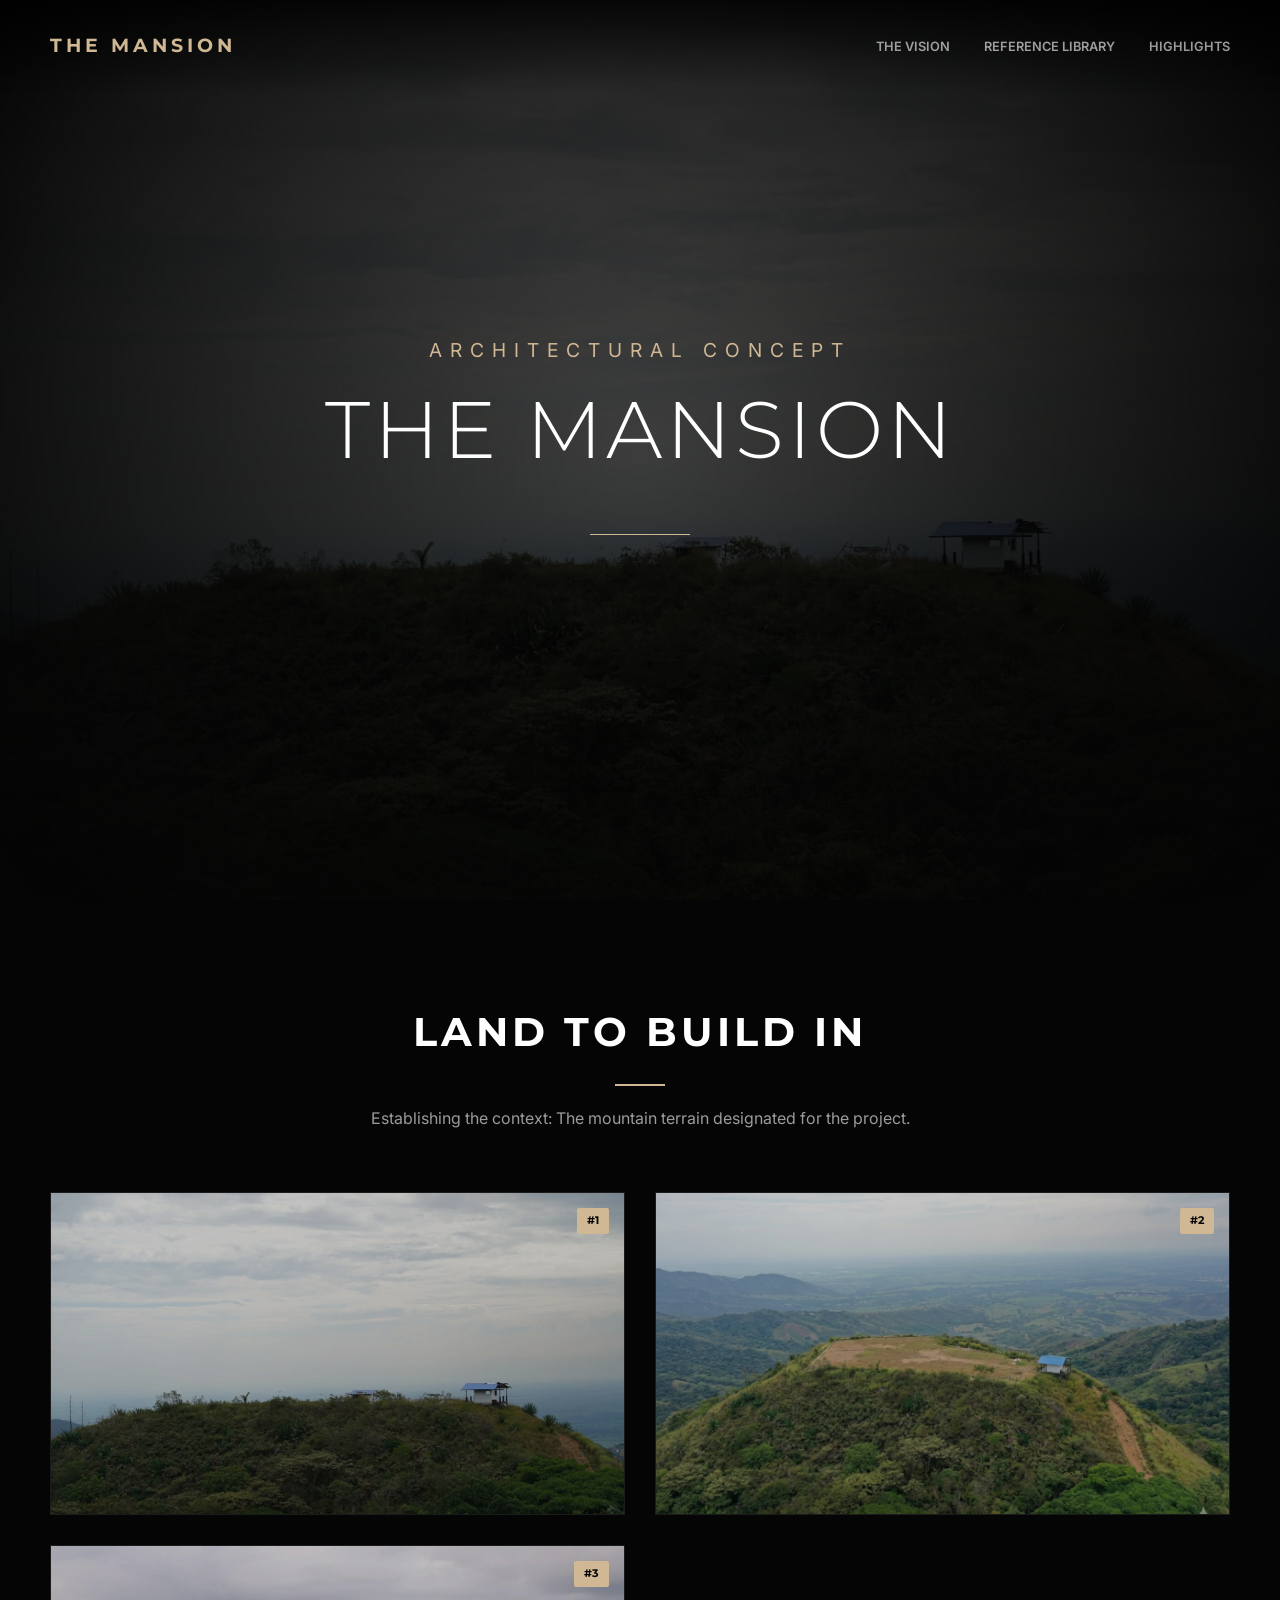
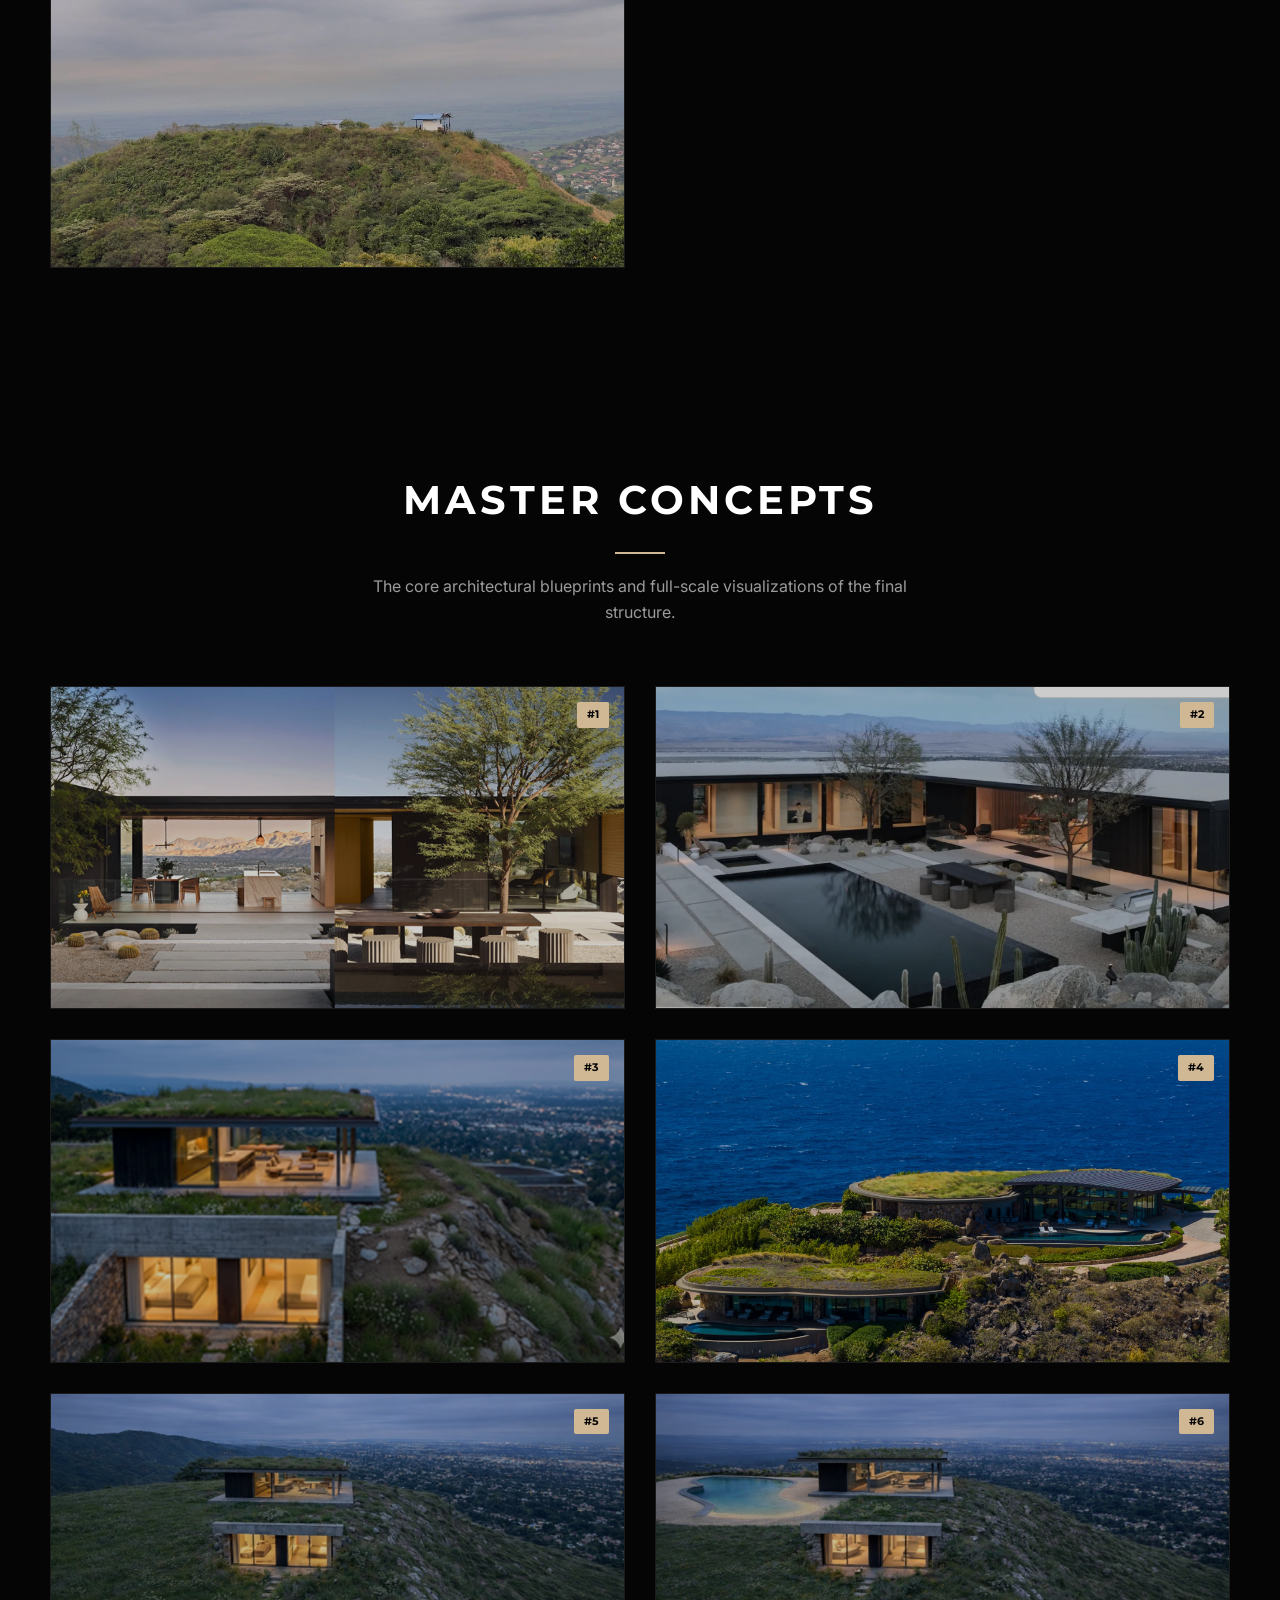
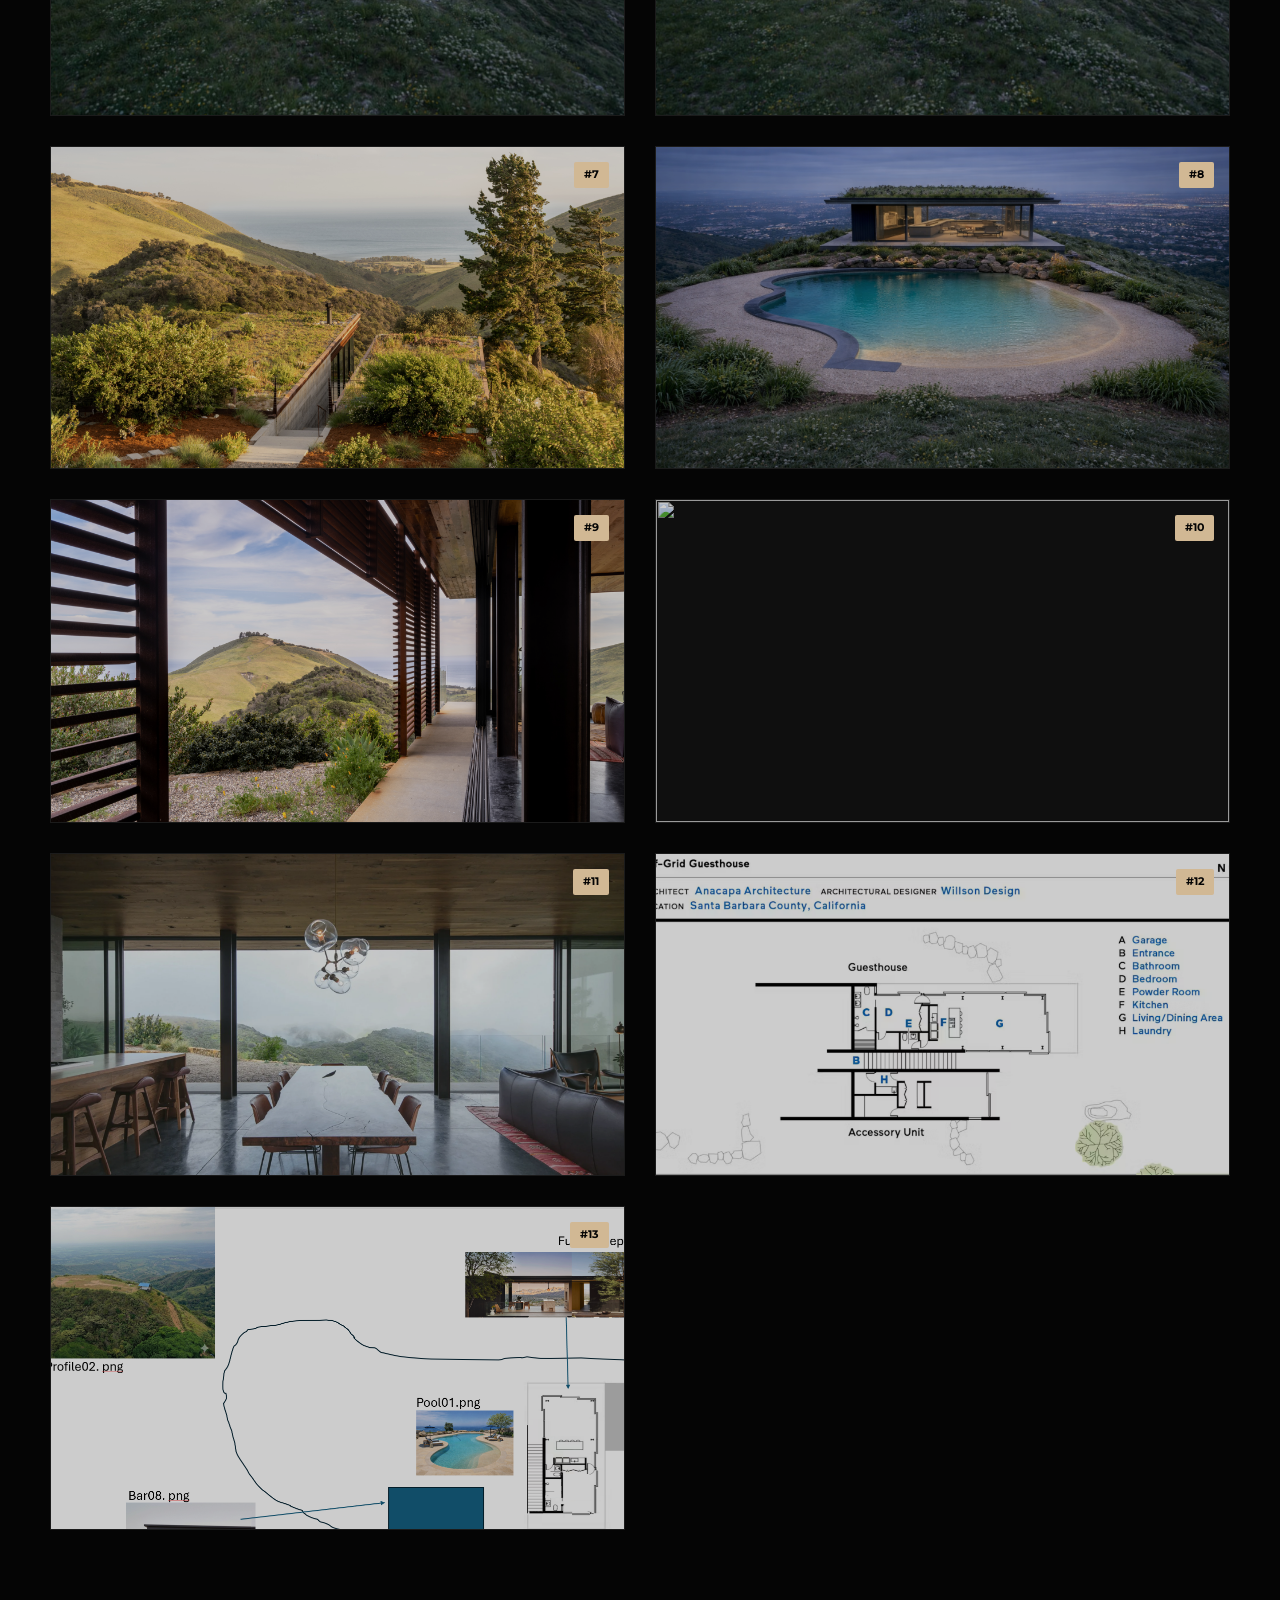
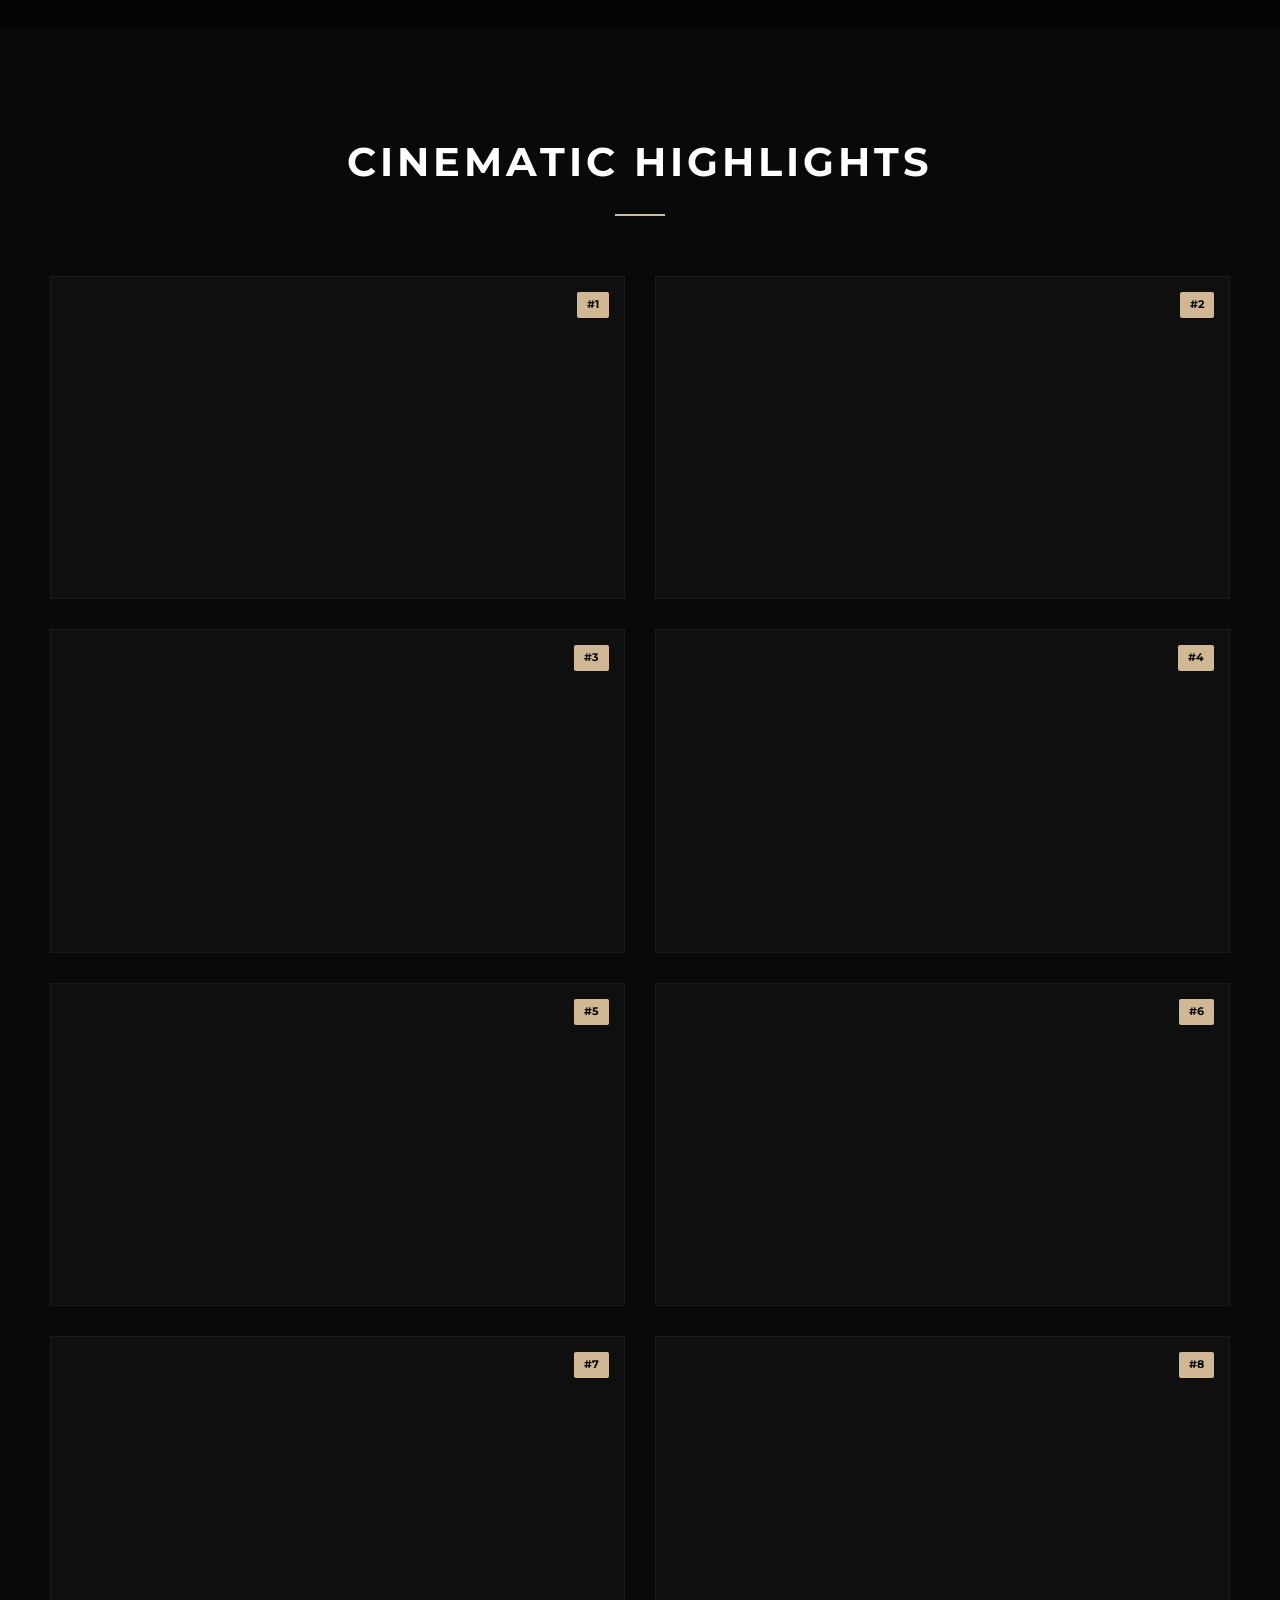
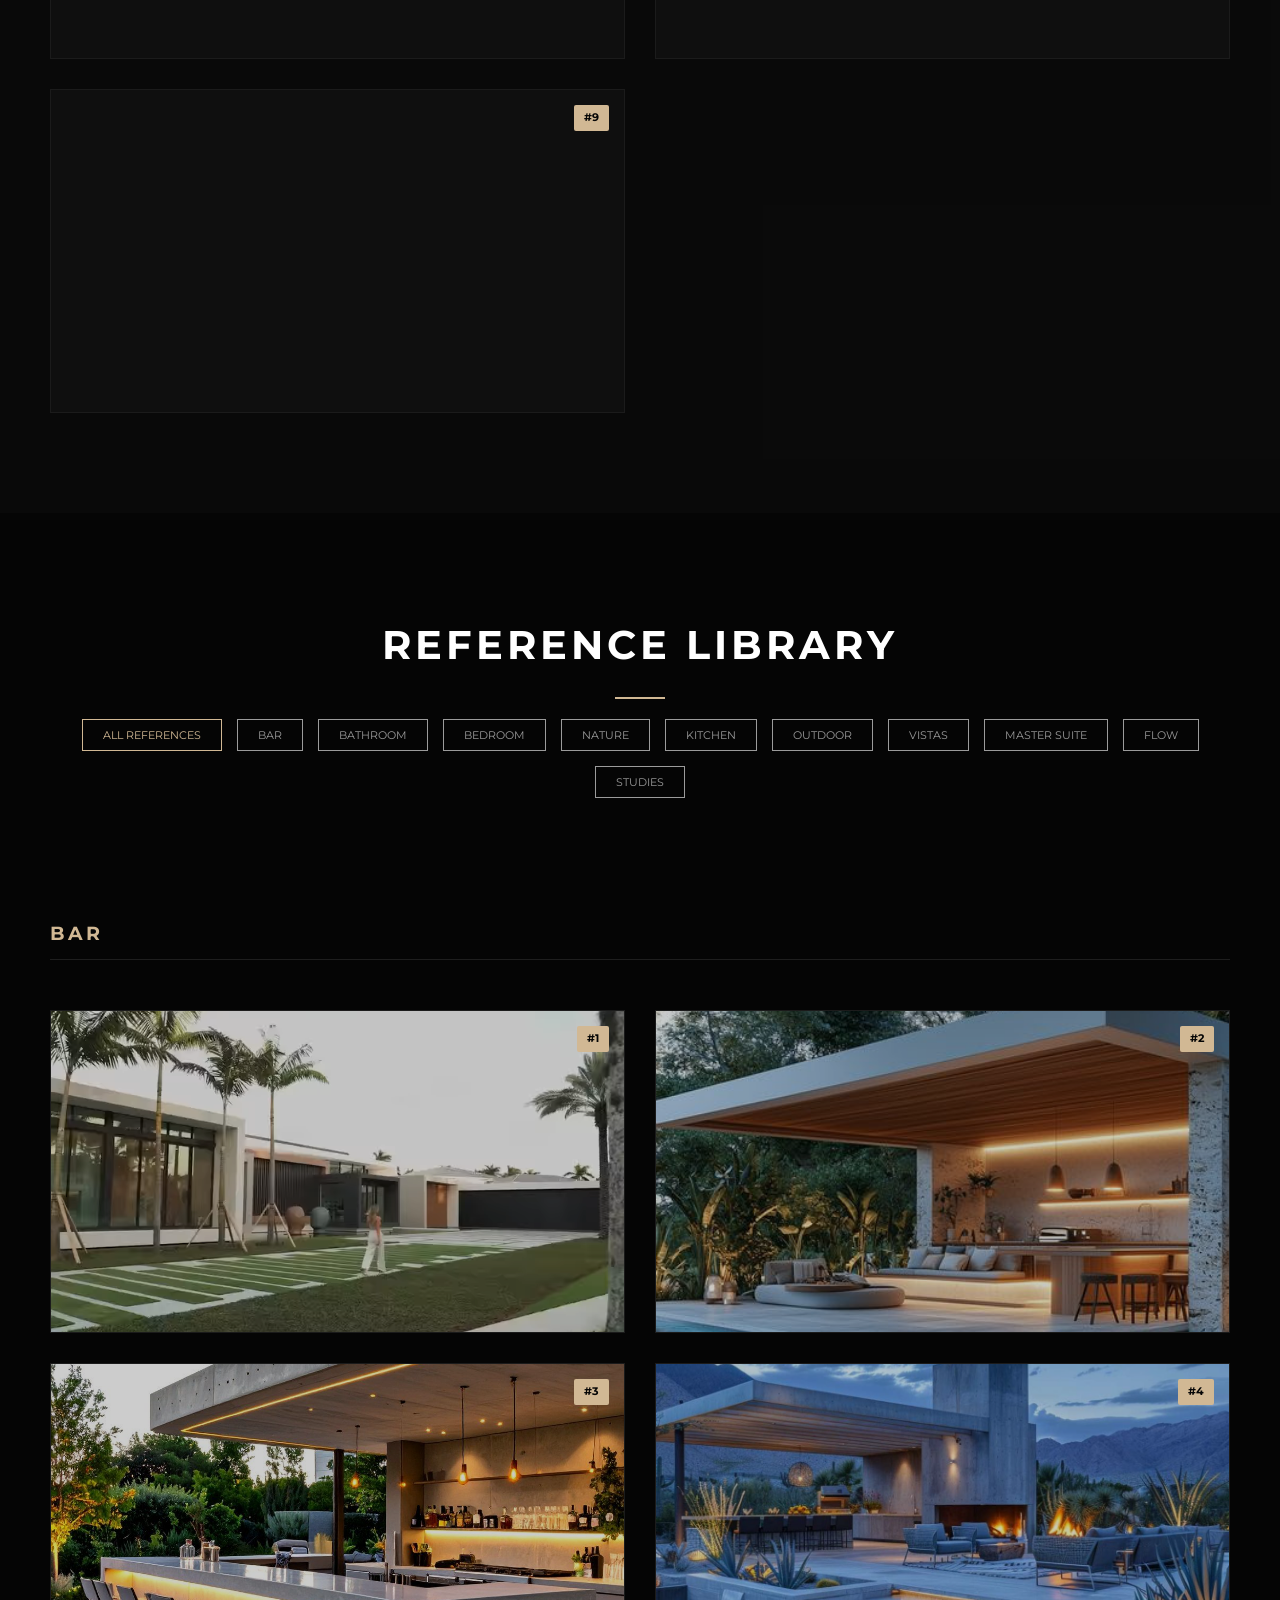
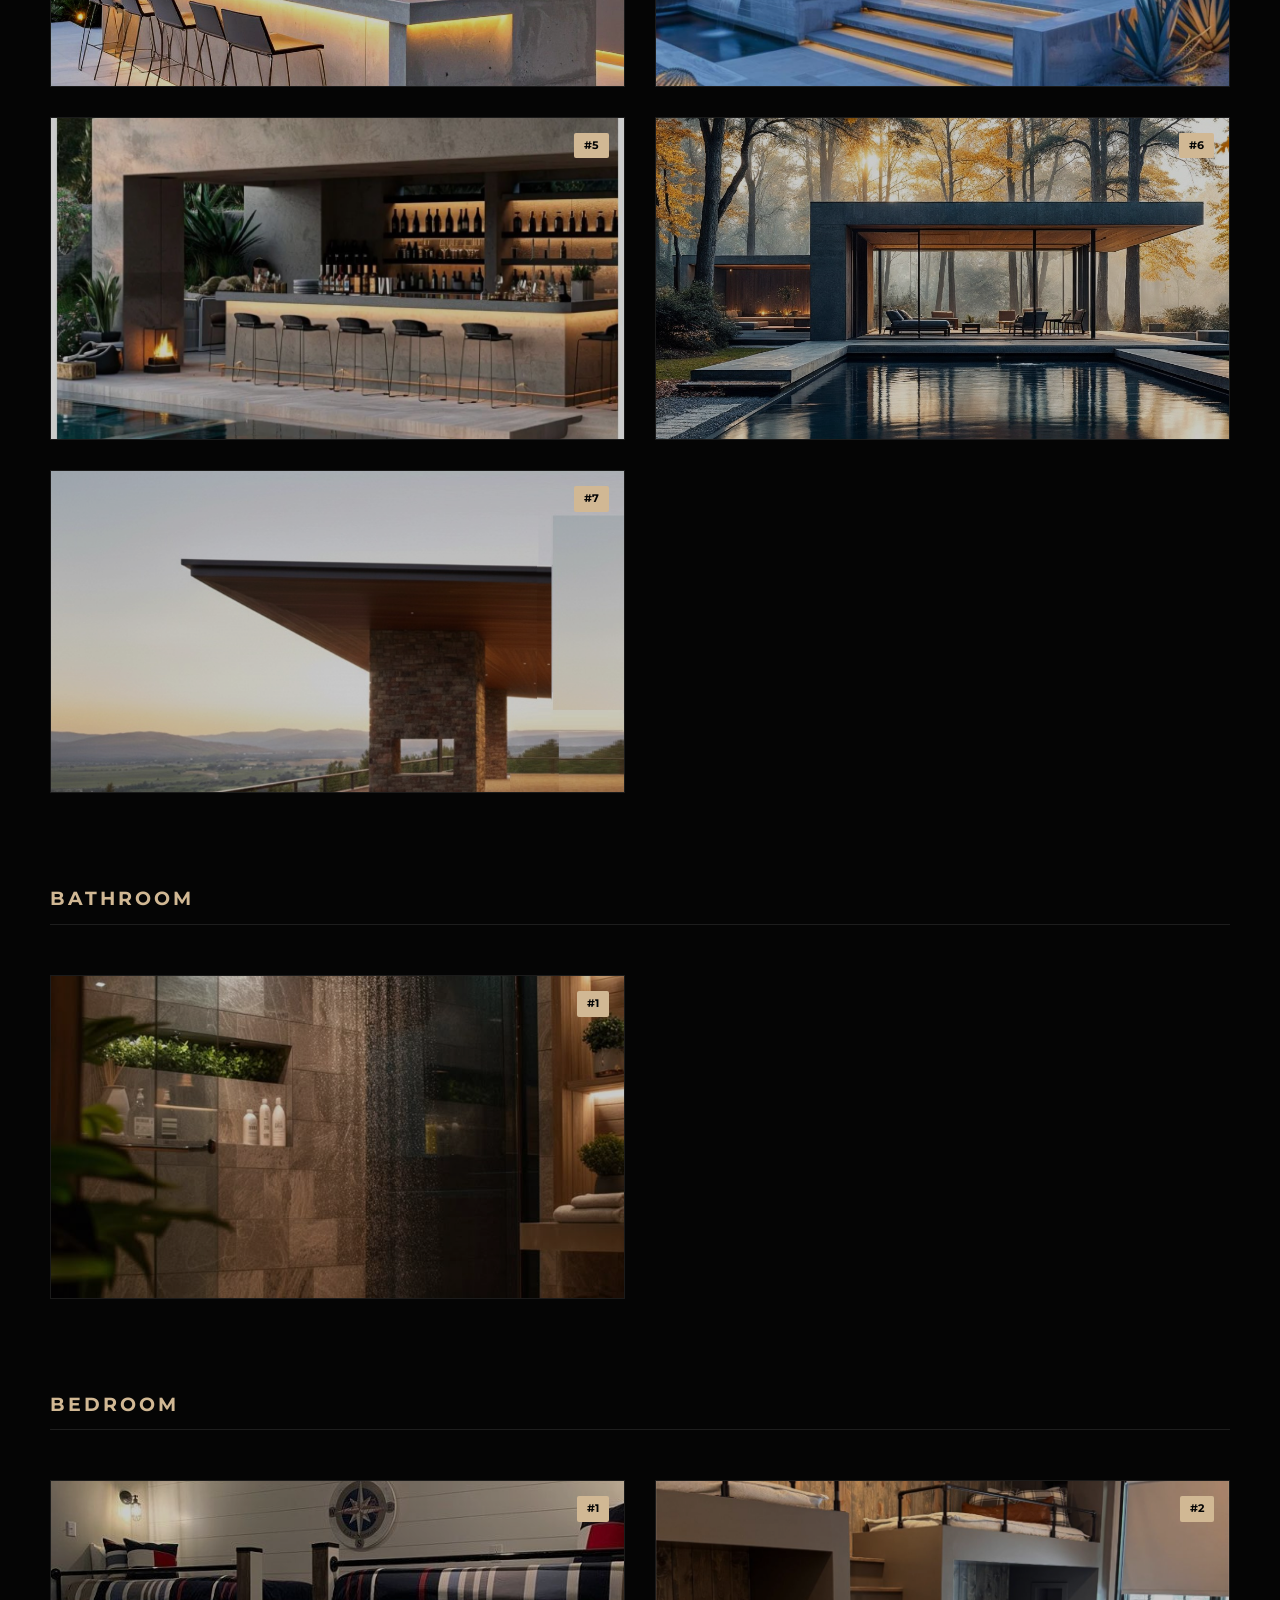
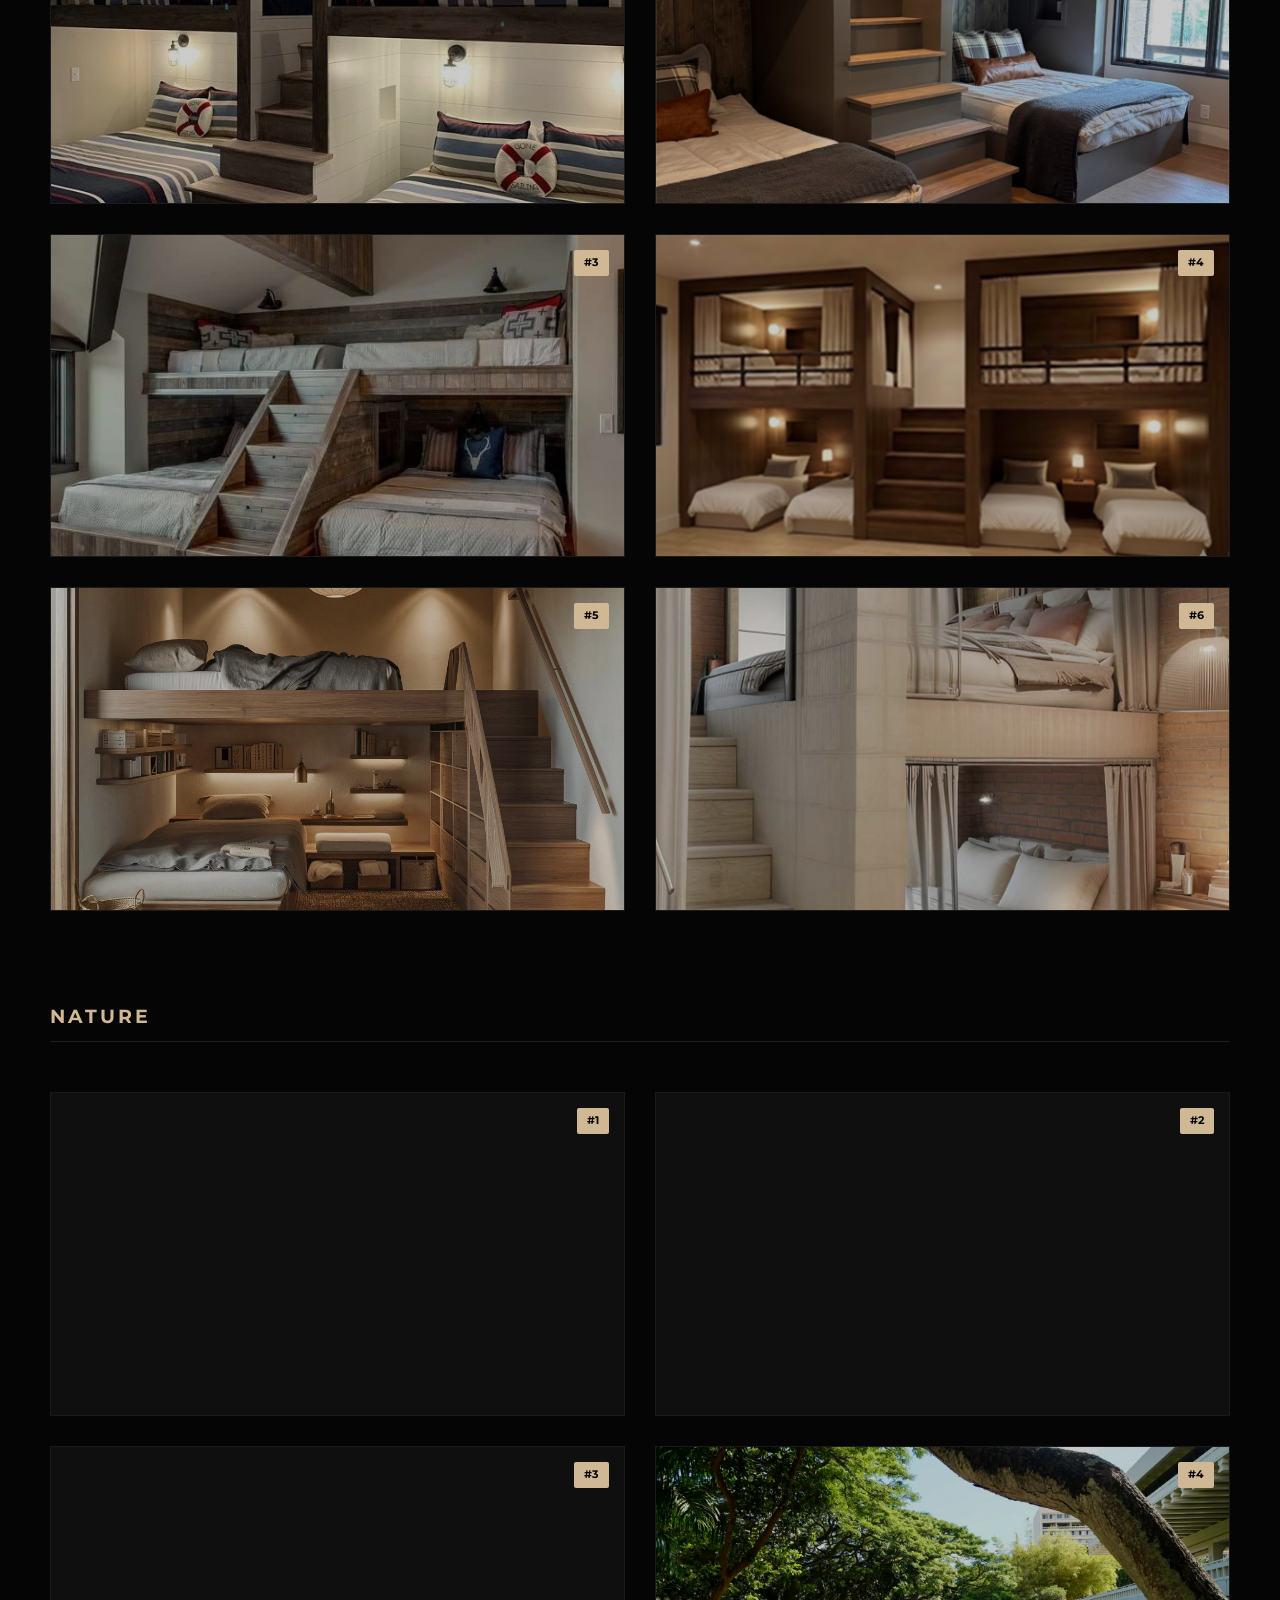
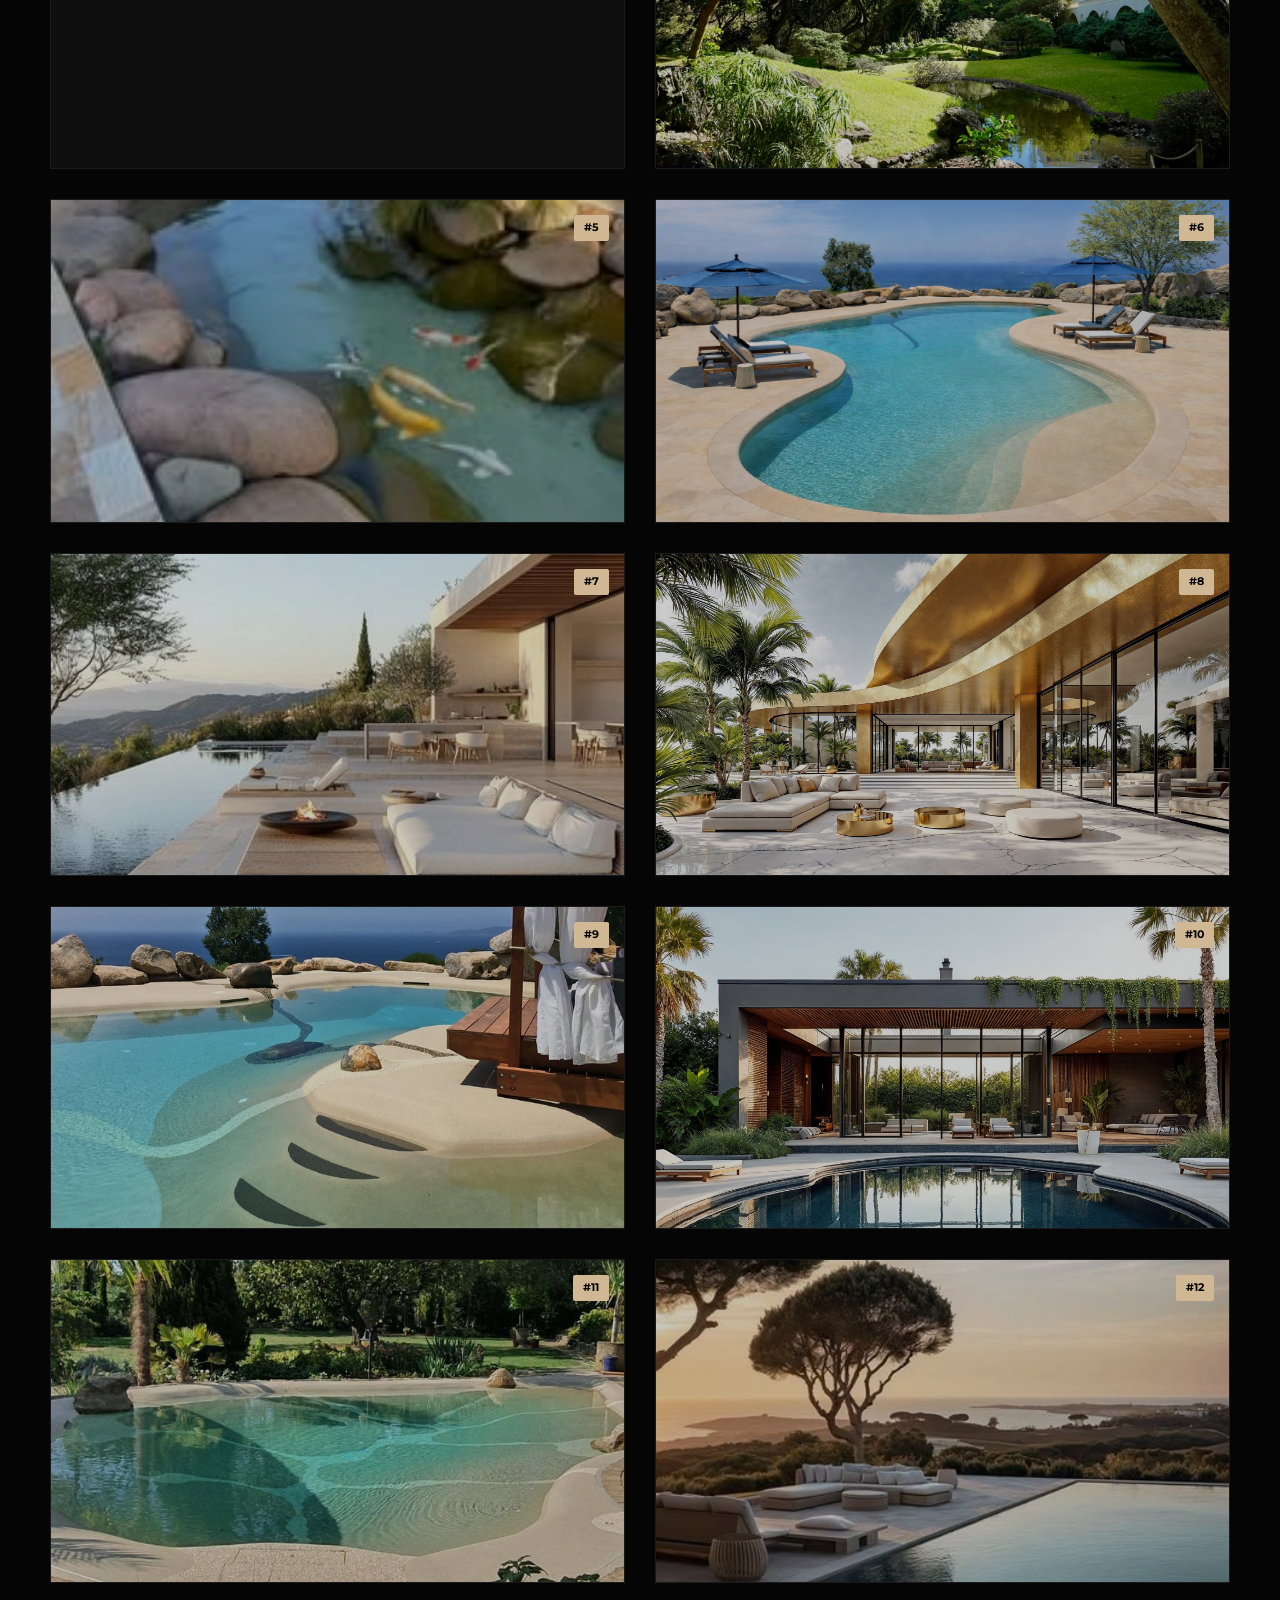
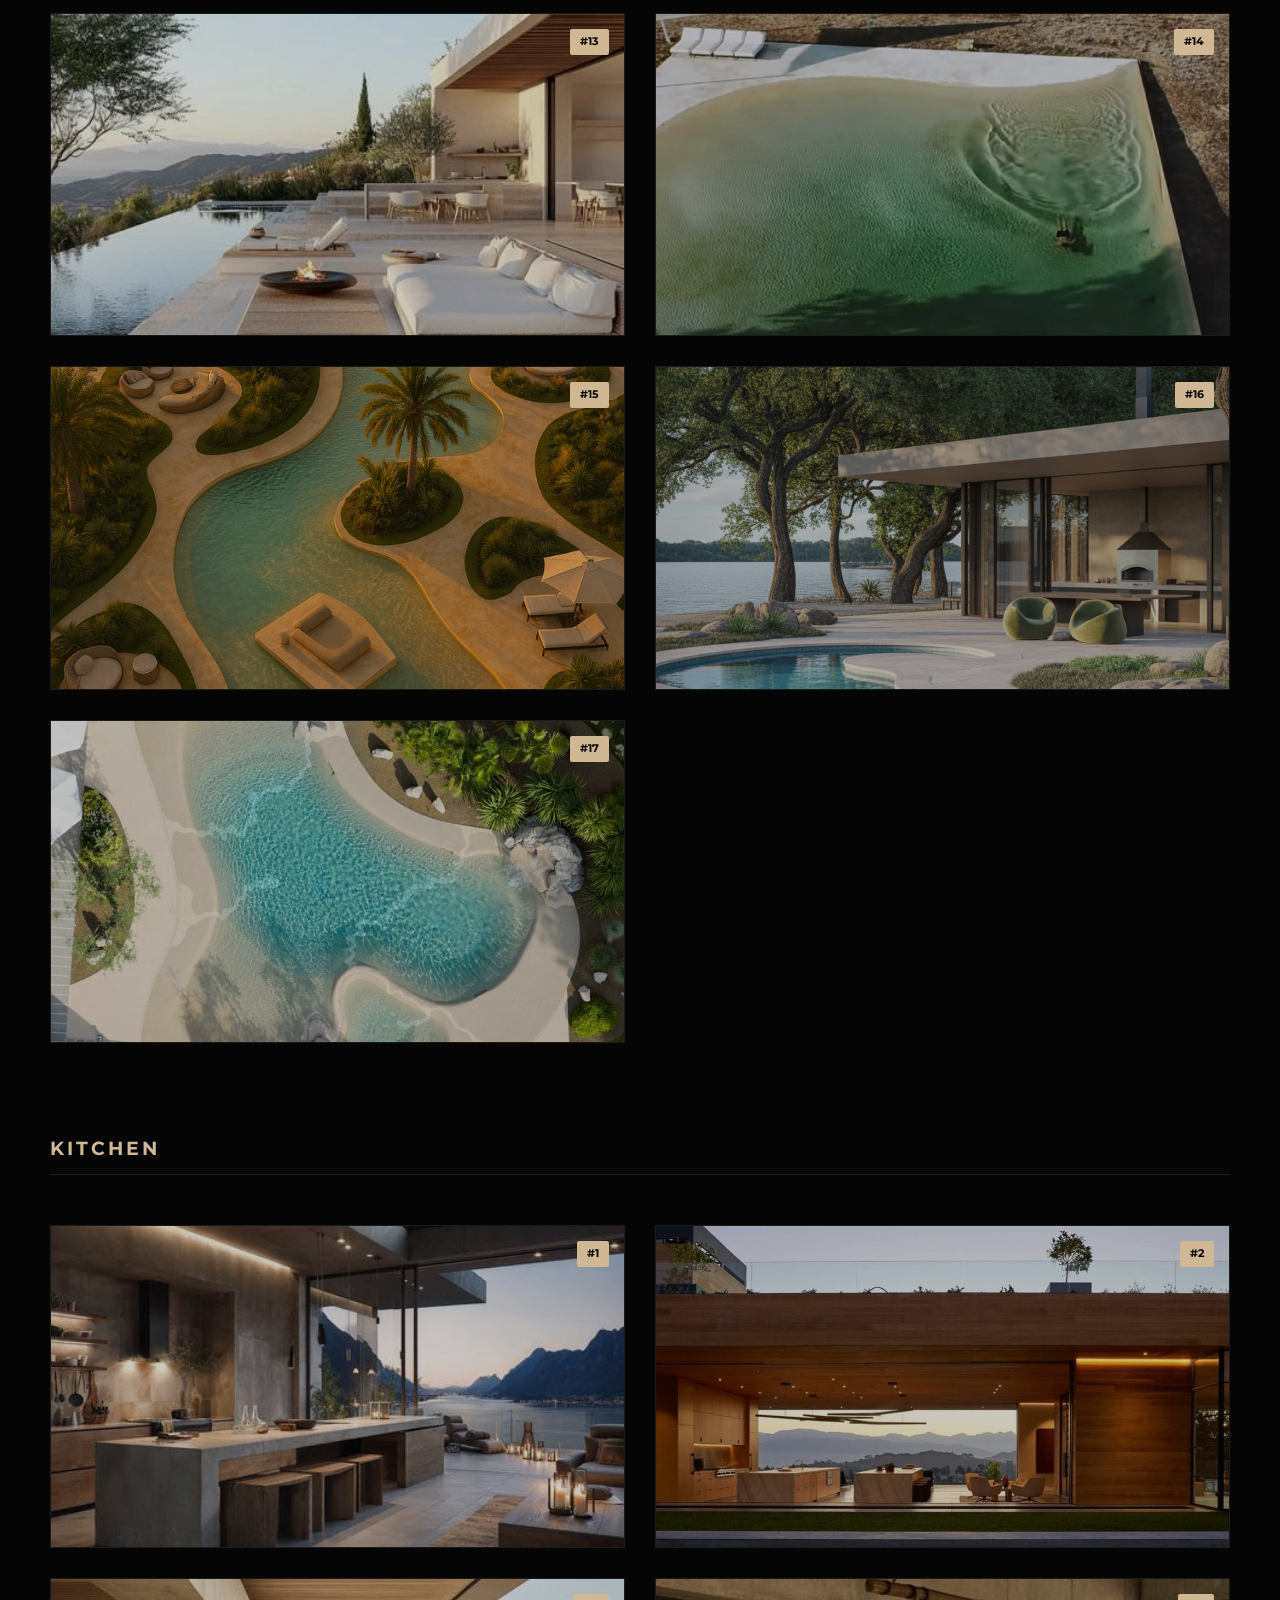
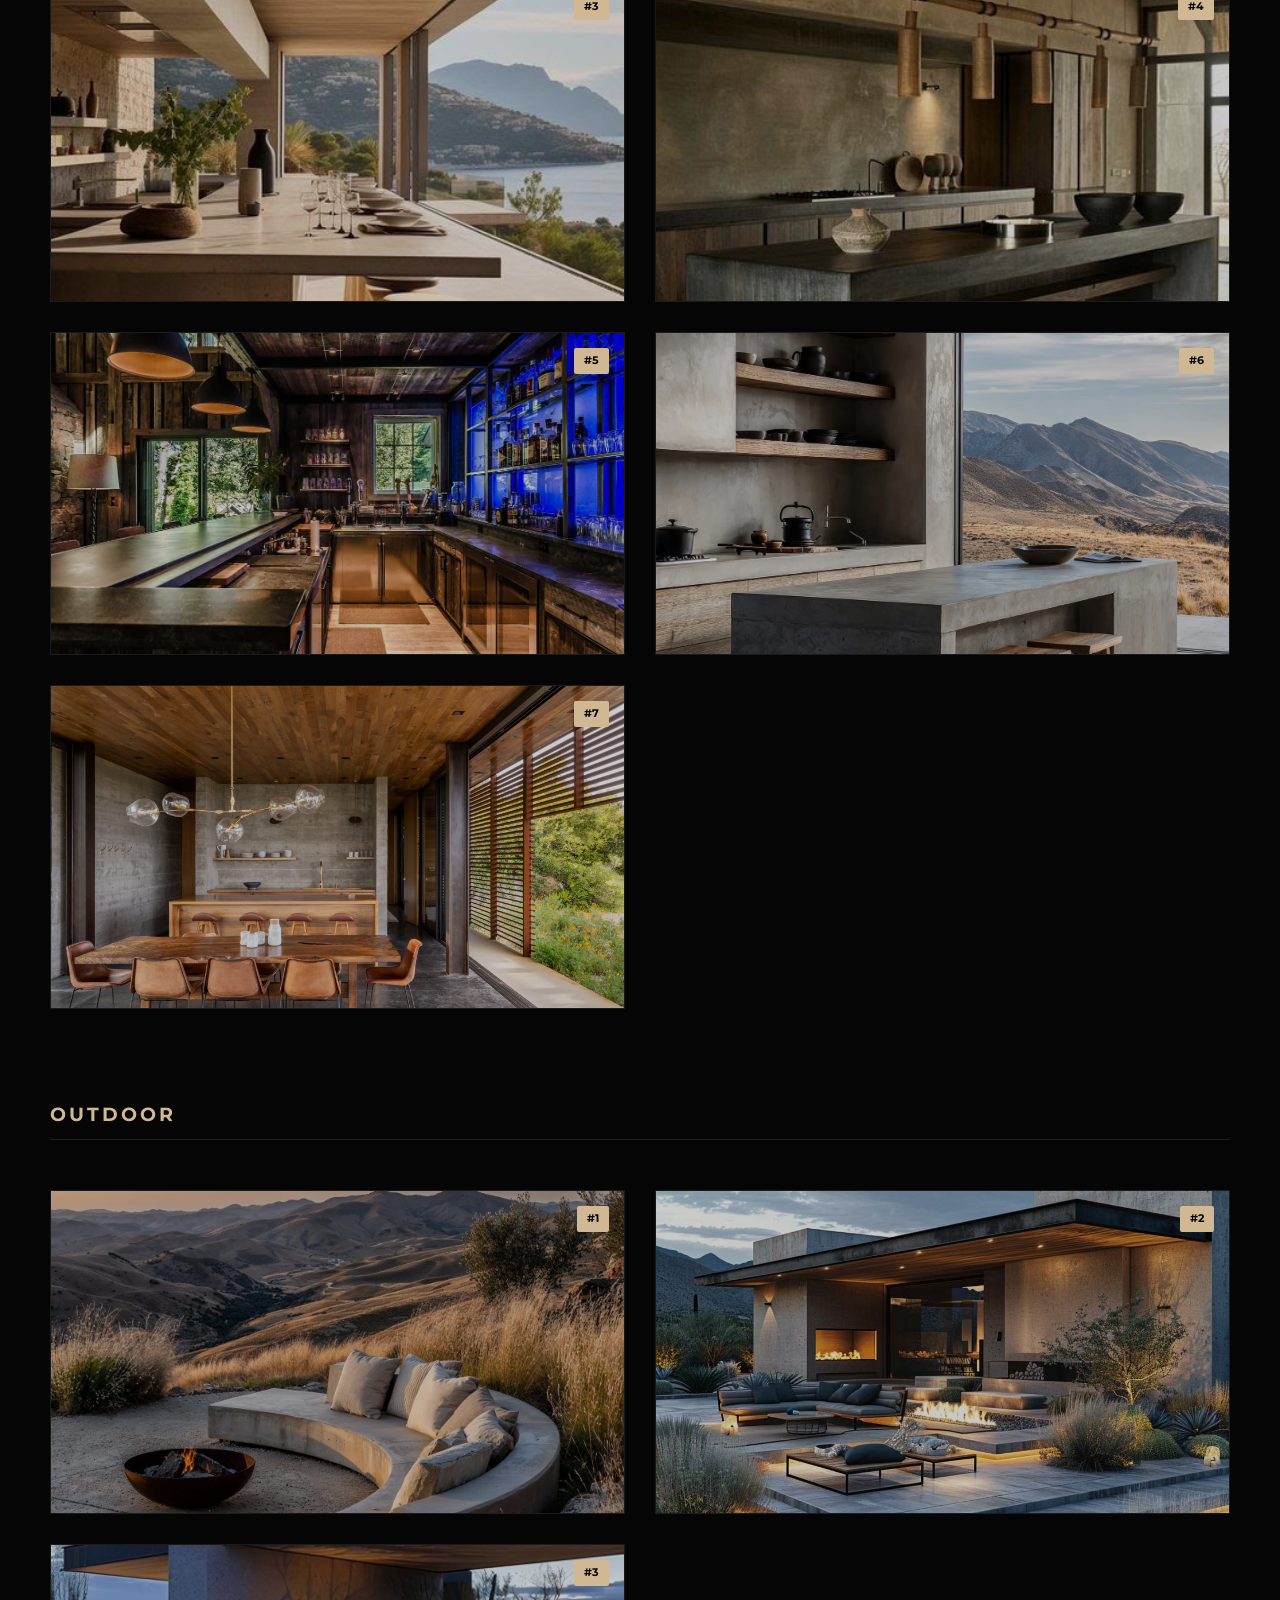
==== index.html @ 2f96415d "website" ====
<!DOCTYPE html>
<html lang="en">

<head>
    <meta charset="UTF-8">
    <meta name="viewport" content="width=device-width, initial-scale=1.0">
    <title>THE MANSION | Architect Reference Portfolio</title>
    <link rel="stylesheet" href="index.css">
</head>

<body>

    <div id="global-bg"></div>
    <div id="global-overlay"></div>

    <nav>
        <div class="logo">THE MANSION</div>
        <div class="nav-links">
            <a href="#vision">THE VISION</a>
            <a href="#library">REFERENCE LIBRARY</a>
            <a href="#highlights">HIGHLIGHTS</a>
        </div>
    </nav>

    <header>
        <p>Architectural Concept</p>
        <h1>THE MANSION</h1>
        <div class="divider" style="width: 100px; height: 1px; background: var(--accent-color); margin: 30px auto;">
        </div>
    </header>

    <!-- Land Section -->
    <section id="land">
        <div class="section-head">
            <h2>Land to build in</h2>
            <div class="divider"></div>
            <p style="color: var(--text-secondary); max-width: 600px; margin: 0 auto;">Establishing the context: The
                mountain terrain designated for the project.</p>
        </div>
        <div class="grid" id="land-grid">
            <!-- Dynamically Populated -->
        </div>
    </section>

    <!-- Master Vision Section -->
    <section id="vision">
        <div class="section-head">
            <h2>Master Concepts</h2>
            <div class="divider"></div>
            <p style="color: var(--text-secondary); max-width: 600px; margin: 0 auto;">The core architectural blueprints
                and full-scale visualizations of the final structure.</p>
        </div>
        <div class="grid" id="vision-grid">
            <!-- Dynamically Populated -->
        </div>
    </section>

    <!-- Cinematic Highlights Section -->
    <section id="highlights" style="background: rgba(255,255,255,0.02);">
        <div class="section-head">
            <h2>Cinematic Highlights</h2>
            <div class="divider"></div>
        </div>
        <div class="grid" id="highlights-grid">
            <!-- Dynamically Populated -->
        </div>
    </section>

    <!-- Reference Library Section -->
    <section id="library">
        <div class="section-head">
            <h2>Reference Library</h2>
            <div class="divider"></div>
            <div class="filters" id="category-filters">
                <button class="filter-btn active" data-category="all">All References</button>
                <!-- Categories will be added here -->
            </div>
        </div>
        <div class="grid" id="library-grid">
            <!-- Dynamically Populated -->
        </div>
    </section>

    <!-- Lightbox -->
    <div id="lightbox">
        <div id="lightbox-close">&times;</div>
        <div id="lightbox-content">
            <div id="lightbox-media-container"></div>
            <h4 id="lightbox-title"></h4>
        </div>
    </div>

    <footer>
        <div
            style="padding: 100px 0; text-align: center; color: var(--text-secondary); font-size: 0.8rem; border-top: 1px solid rgba(255,255,255,0.05);">
            &copy; 2026 THE MANSION PROJECT | ARCHITECTURAL VISION
        </div>
    </footer>

    <script src="script.js"></script>
</body>

</html>
---- index.css ----
@import url('https://fonts.googleapis.com/css2?family=Inter:wght@300;400;600&family=Montserrat:wght@300;400;700&display=swap');

:root {
    --bg-color: #050505;
    --surface-color: #0f0f0f;
    --text-primary: #ffffff;
    --text-secondary: rgba(255, 255, 255, 0.6);
    --accent-color: #d1b894;
    /* Elegant muted gold/sand */
    --transition: all 0.4s cubic-bezier(0.165, 0.84, 0.44, 1);
    --glass: rgba(20, 20, 20, 0.7);
}

* {
    margin: 0;
    padding: 0;
    box-sizing: border-box;
    scroll-behavior: smooth;
}

body {
    background-color: var(--bg-color);
    color: var(--text-primary);
    font-family: 'Inter', sans-serif;
    line-height: 1.6;
    overflow-x: hidden;
}

h1,
h2,
h3,
.logo {
    font-family: 'Montserrat', sans-serif;
    text-transform: uppercase;
    letter-spacing: 4px;
}

/* Background Mountain Layer */
#global-bg {
    position: fixed;
    top: 0;
    left: 0;
    width: 100%;
    height: 100%;
    z-index: -2;
    background-size: cover;
    background-position: center;
    filter: brightness(0.3) grayscale(0.2);
    transition: background-image 2s ease-in-out;
}

#global-overlay {
    position: fixed;
    top: 0;
    left: 0;
    width: 100%;
    height: 100%;
    z-index: -1;
    background: radial-gradient(circle at center, transparent, var(--bg-color));
}

/* Navigation */
nav {
    position: fixed;
    top: 0;
    width: 100%;
    padding: 30px 50px;
    display: flex;
    justify-content: space-between;
    align-items: center;
    z-index: 100;
    background: linear-gradient(to bottom, rgba(0, 0, 0, 0.8), transparent);
}

.logo {
    font-size: 1.2rem;
    font-weight: 700;
    color: var(--accent-color);
}

.nav-links a {
    color: var(--text-secondary);
    text-decoration: none;
    margin-left: 30px;
    font-size: 0.8rem;
    font-weight: 600;
    transition: var(--transition);
}

.nav-links a:hover {
    color: var(--text-primary);
    letter-spacing: 1px;
}

/* Hero Section */
header {
    height: 100vh;
    display: flex;
    flex-direction: column;
    justify-content: center;
    align-items: center;
    text-align: center;
    padding: 20px;
}

header h1 {
    font-size: 5rem;
    margin-bottom: 10px;
    font-weight: 300;
}

header p {
    color: var(--accent-color);
    font-size: 1.2rem;
    letter-spacing: 8px;
    text-transform: uppercase;
}

/* Section Styling */
section {
    padding: 100px 50px;
    max-width: 1600px;
    margin: 0 auto;
}

.section-head {
    margin-bottom: 60px;
    text-align: center;
}

.section-head h2 {
    font-size: 2.5rem;
    margin-bottom: 20px;
}

.section-head .divider {
    width: 50px;
    height: 2px;
    background: var(--accent-color);
    margin: 20px auto;
}

/* Gallery Grid */
.grid {
    display: grid;
    grid-template-columns: repeat(auto-fill, minmax(400px, 1fr));
    gap: 30px;
}

.card {
    position: relative;
    background: var(--surface-color);
    aspect-ratio: 16/9;
    overflow: hidden;
    cursor: pointer;
    border: 1px solid rgba(255, 255, 255, 0.05);
    transition: var(--transition);
}

.card img,
.card video {
    width: 100%;
    height: 100%;
    object-fit: cover;
    transition: var(--transition);
    filter: brightness(0.8);
}

.card:hover img,
.card:hover video {
    transform: scale(1.05);
    filter: brightness(1);
}

.card-info {
    position: absolute;
    bottom: 0;
    left: 0;
    width: 100%;
    padding: 20px;
    background: linear-gradient(transparent, rgba(0, 0, 0, 0.8));
    opacity: 0;
    transition: var(--transition);
}

.card:hover .card-info {
    opacity: 1;
}

.card-info h3 {
    font-size: 0.9rem;
    letter-spacing: 2px;
}

.card-number {
    position: absolute;
    top: 15px;
    right: 15px;
    background: var(--accent-color);
    color: var(--bg-color);
    font-size: 0.7rem;
    font-weight: 700;
    padding: 4px 10px;
    border-radius: 2px;
    z-index: 10;
    font-family: 'Montserrat', sans-serif;
}

.category-divider {
    grid-column: 1 / -1;
    margin-top: 60px;
    margin-bottom: 20px;
    border-bottom: 1px solid rgba(255, 255, 255, 0.1);
    padding-bottom: 10px;
}

.category-title {
    font-family: 'Montserrat', sans-serif;
    font-size: 1.2rem;
    letter-spacing: 3px;
    color: var(--accent-color);
    text-transform: uppercase;
}

/* Categories Filter */
.filters {
    display: flex;
    justify-content: center;
    flex-wrap: wrap;
    gap: 15px;
    margin-bottom: 40px;
}

.filter-btn {
    background: transparent;
    border: 1px solid var(--text-secondary);
    color: var(--text-secondary);
    padding: 8px 20px;
    font-family: 'Montserrat', sans-serif;
    font-size: 0.7rem;
    text-transform: uppercase;
    cursor: pointer;
    transition: var(--transition);
}

.filter-btn.active,
.filter-btn:hover {
    border-color: var(--accent-color);
    color: var(--accent-color);
}

/* Lightbox */
#lightbox {
    position: fixed;
    top: 0;
    left: 0;
    width: 100%;
    height: 100%;
    background: rgba(0, 0, 0, 0.95);
    z-index: 1000;
    display: none;
    justify-content: center;
    align-items: center;
}

#lightbox-content {
    max-width: 90%;
    max-height: 90%;
    position: relative;
}

#lightbox-media {
    max-width: 100%;
    max-height: 80vh;
    box-shadow: 0 0 50px rgba(0, 0, 0, 0.5);
}

#lightbox-close {
    position: absolute;
    top: -50px;
    right: 0;
    color: white;
    font-size: 2rem;
    cursor: pointer;
}

#lightbox h4 {
    margin-top: 20px;
    text-align: center;
    color: var(--accent-color);
    letter-spacing: 2px;
}

/* Responsive */
@media (max-width: 768px) {
    header h1 {
        font-size: 3rem;
    }

    .grid {
        grid-template-columns: 1fr;
    }

    nav {
        padding: 20px;
    }

    .nav-links {
        display: none;
    }
}
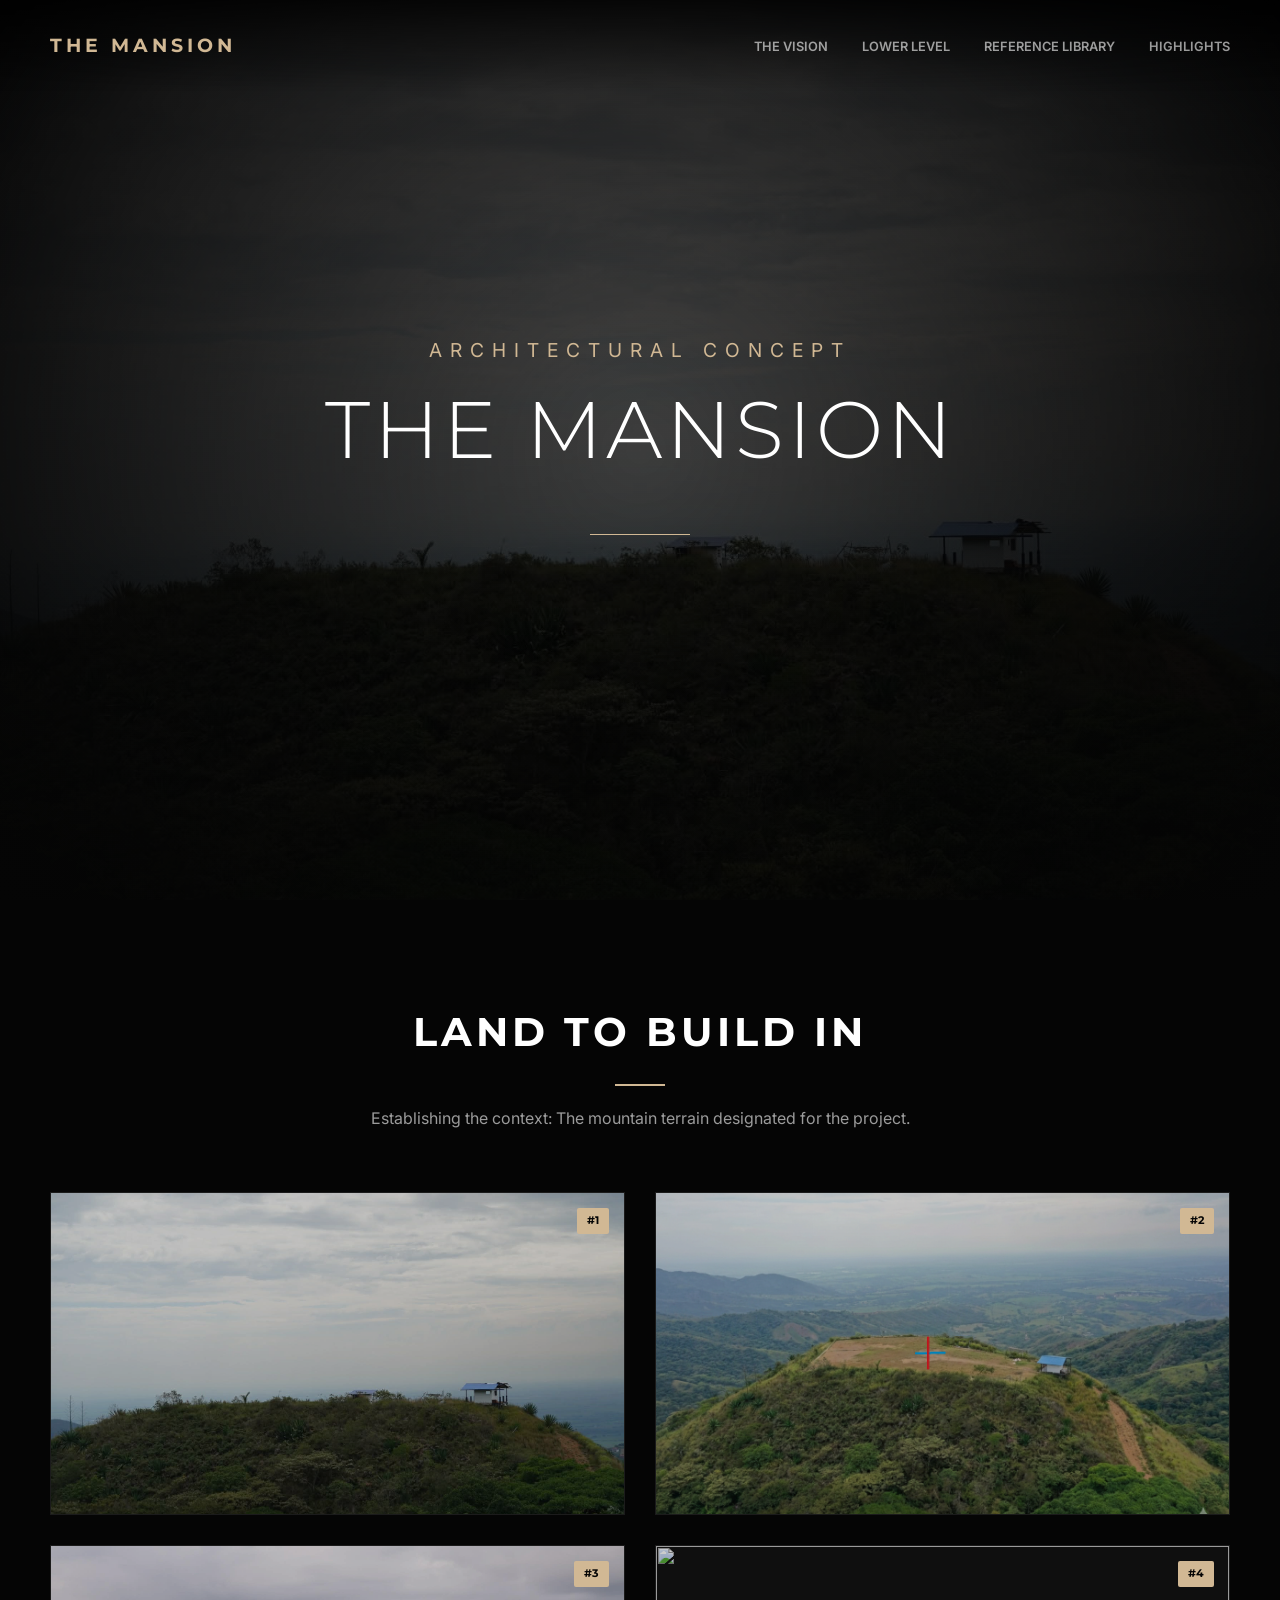
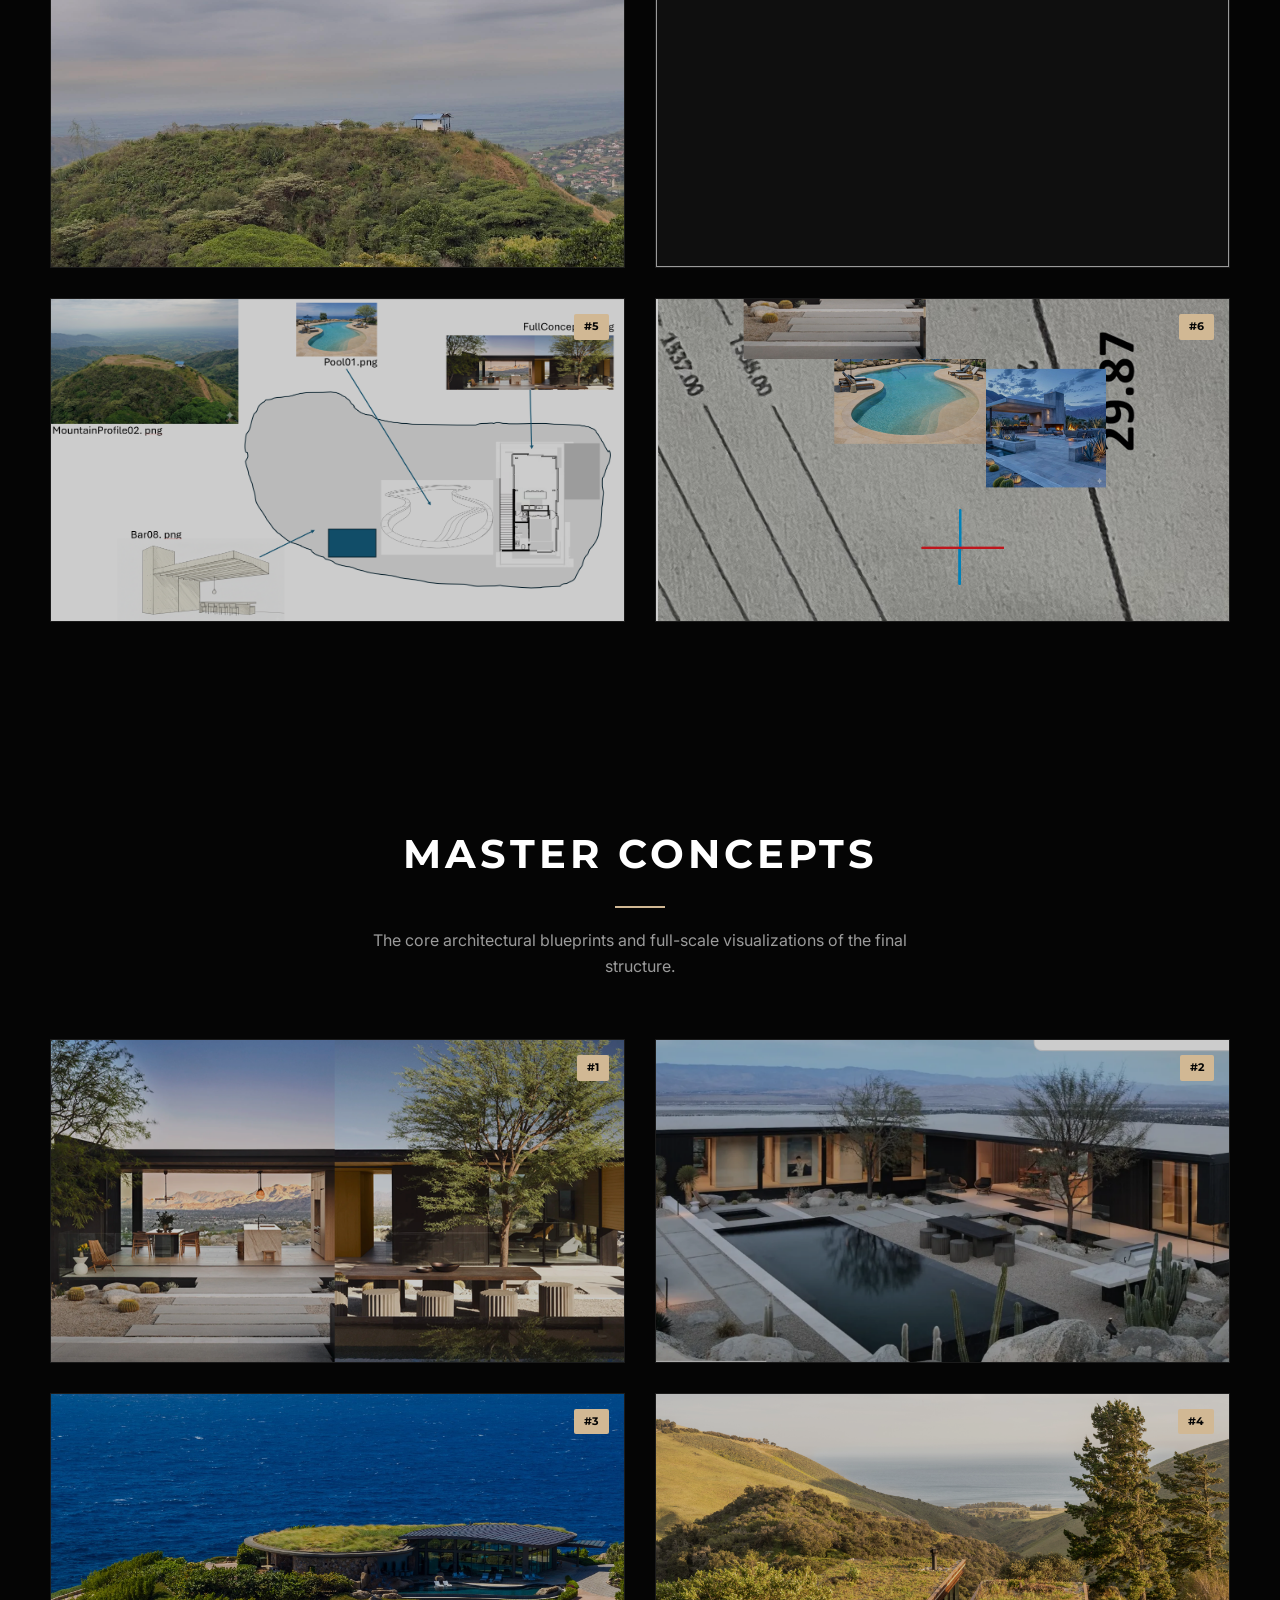
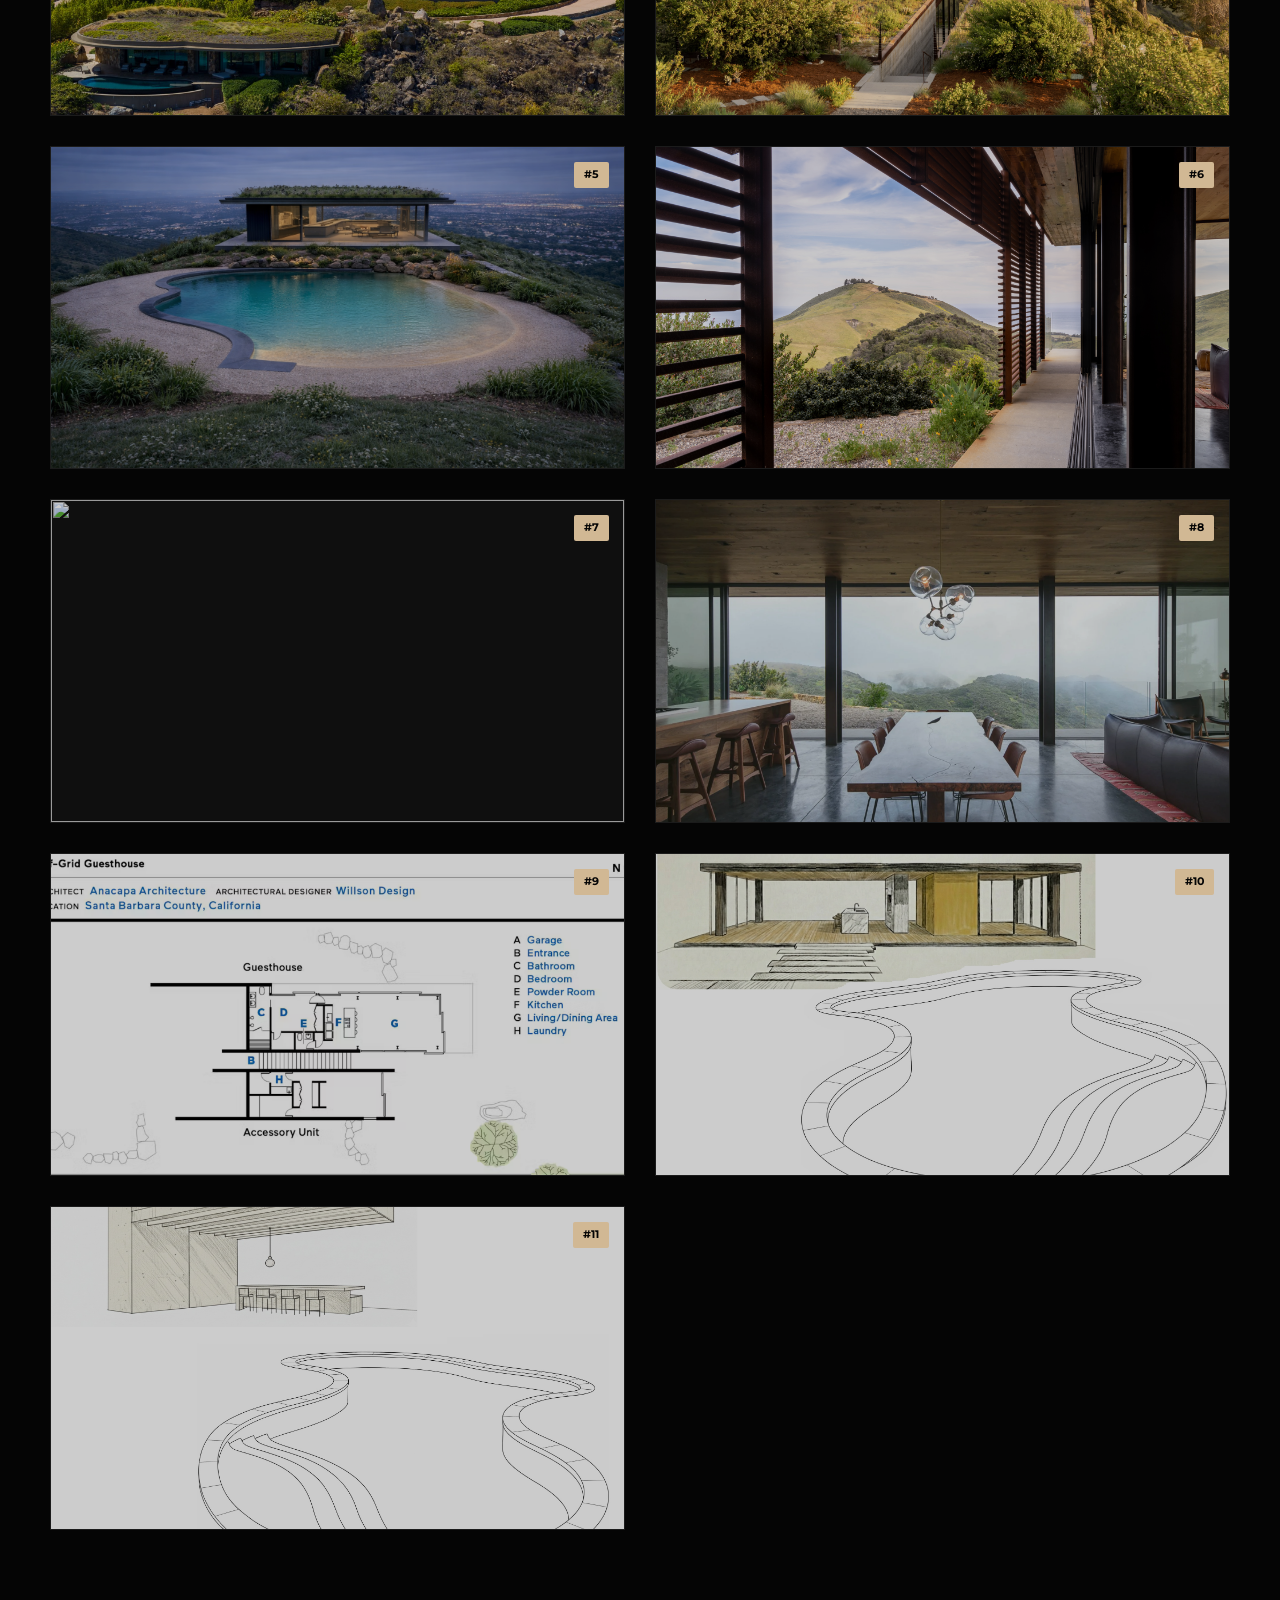
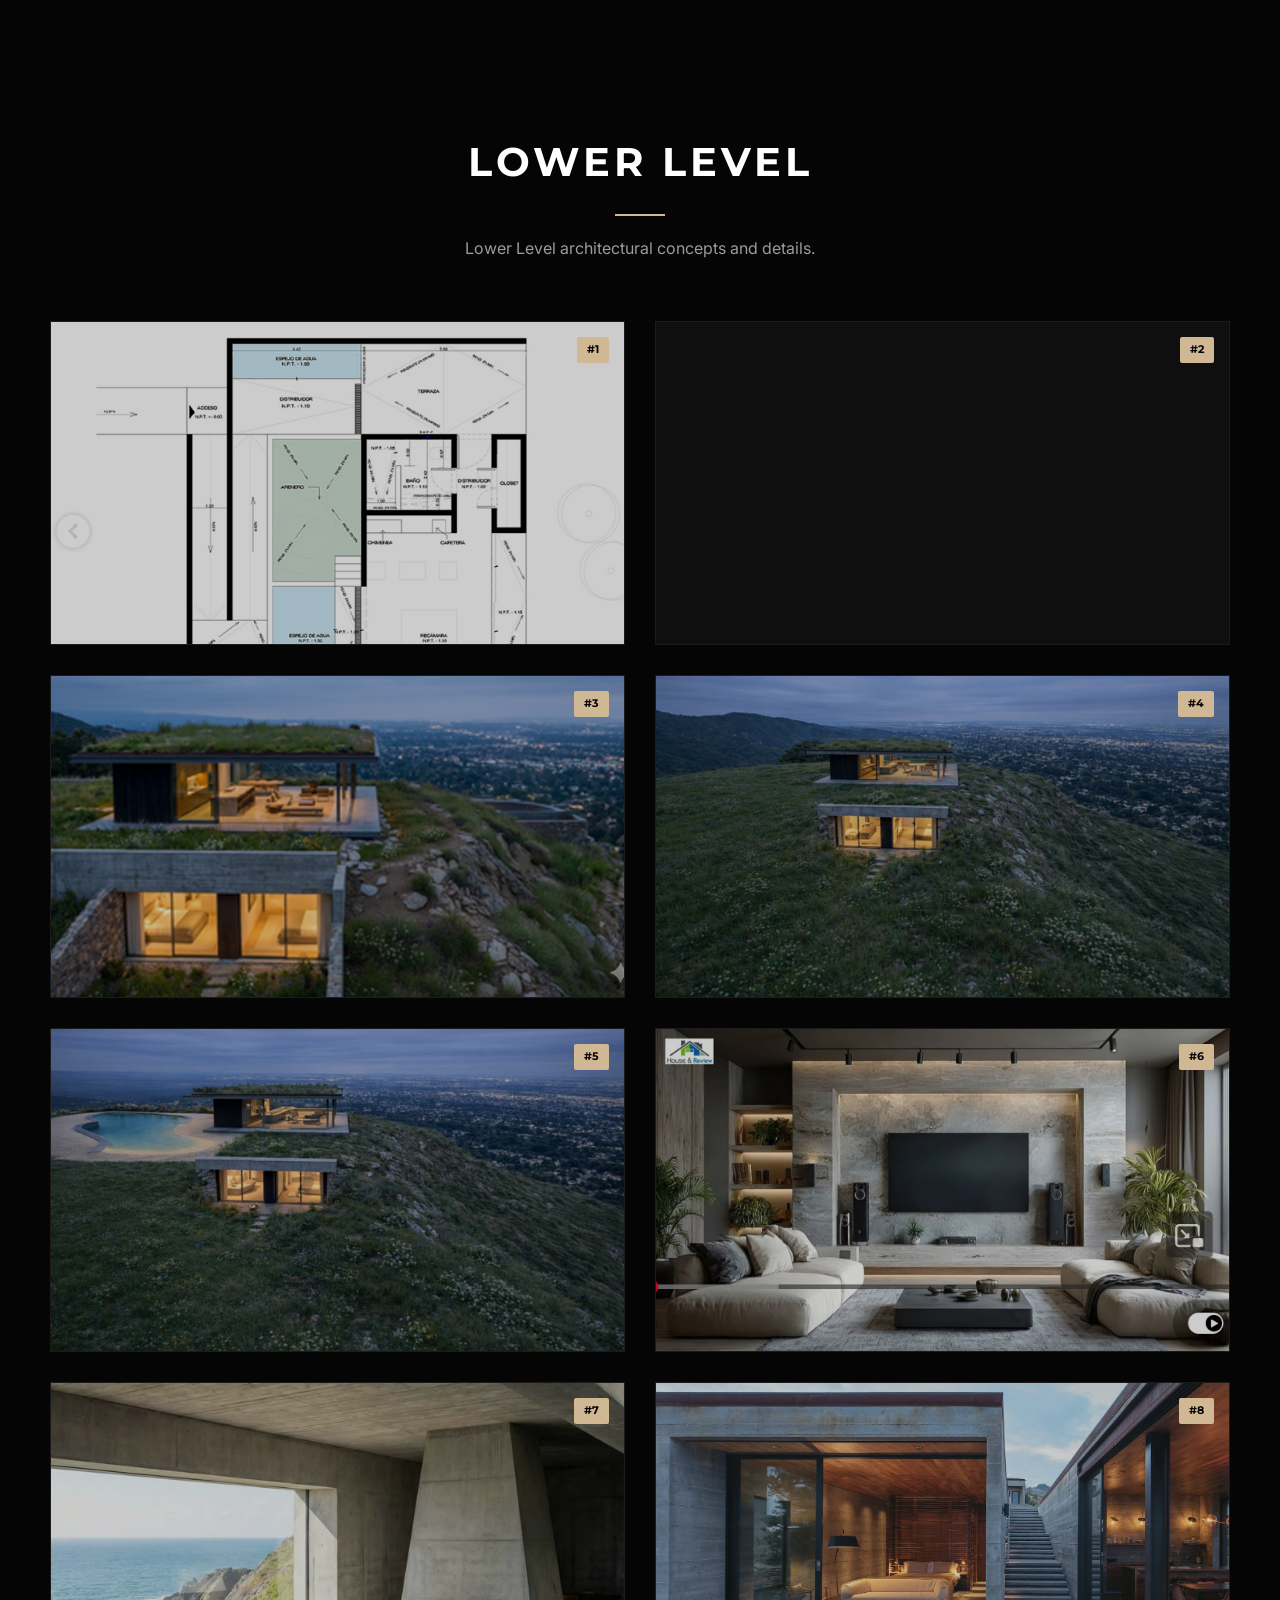
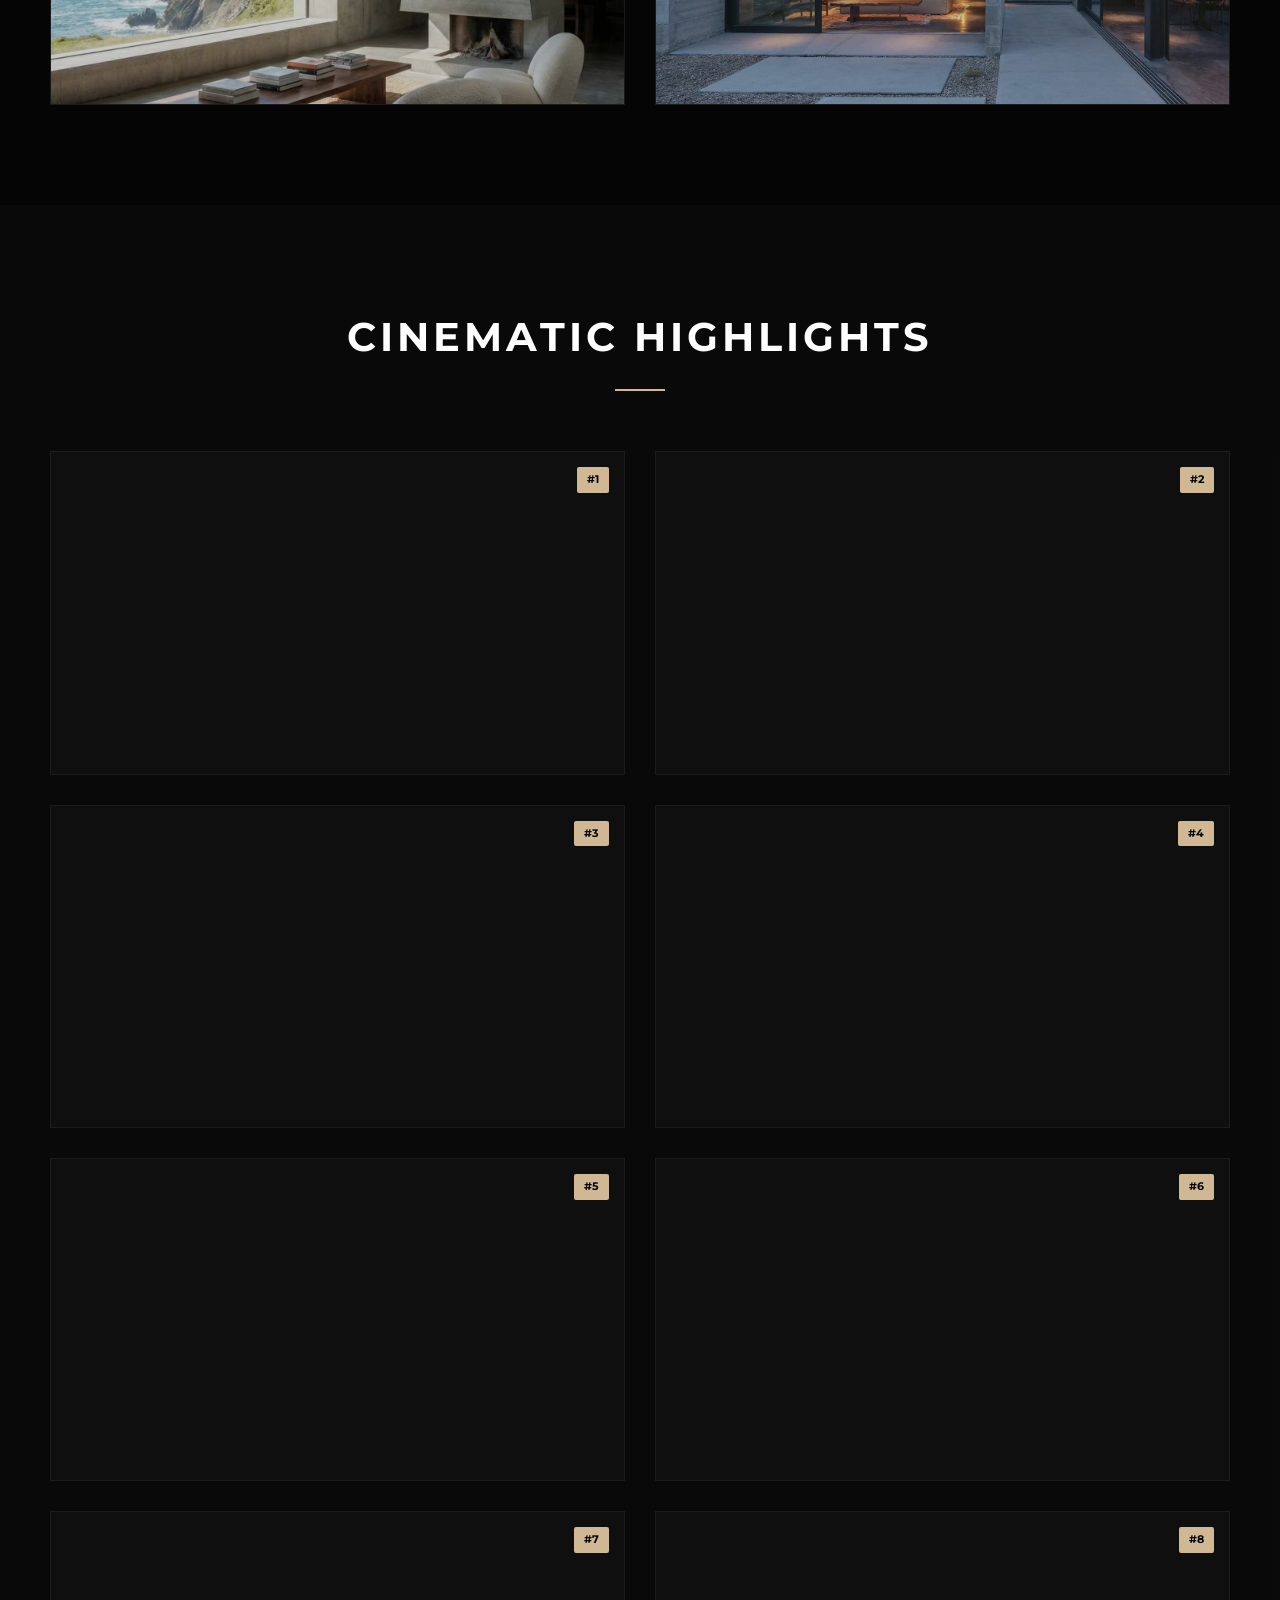
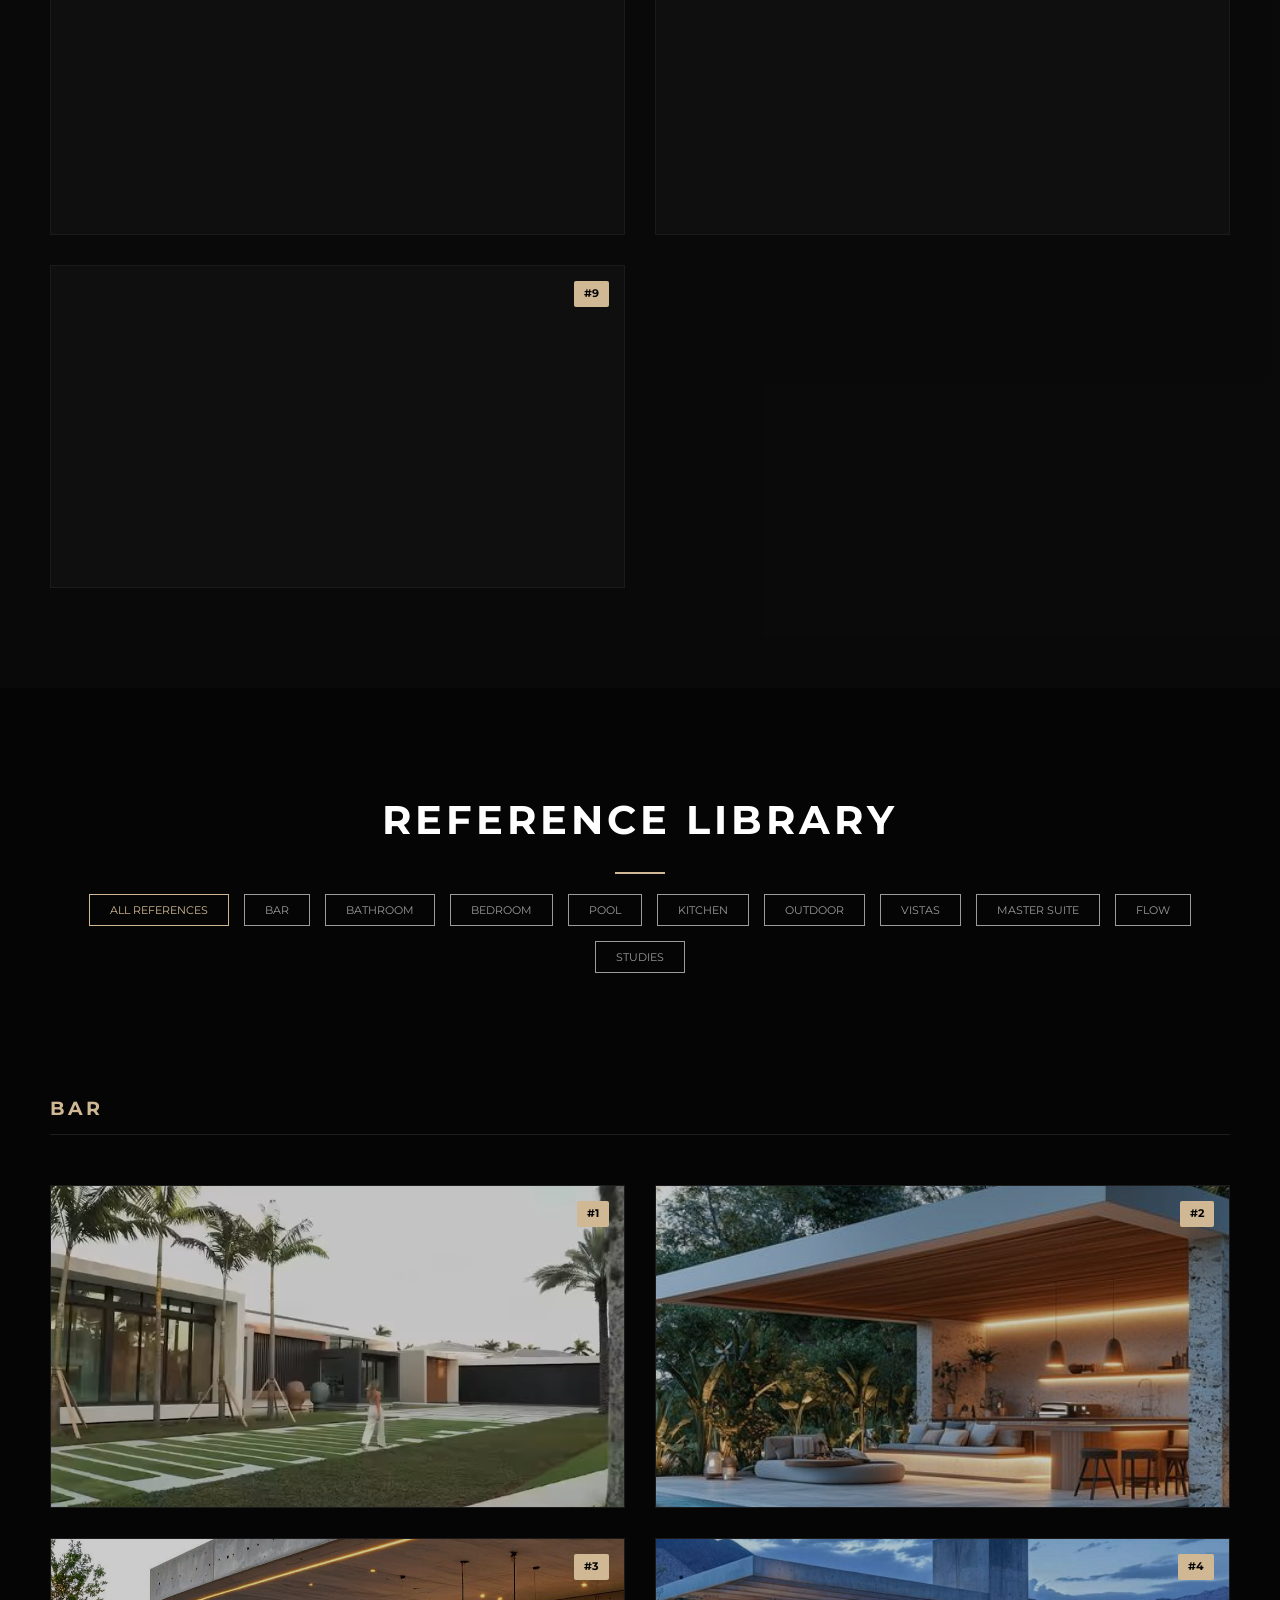
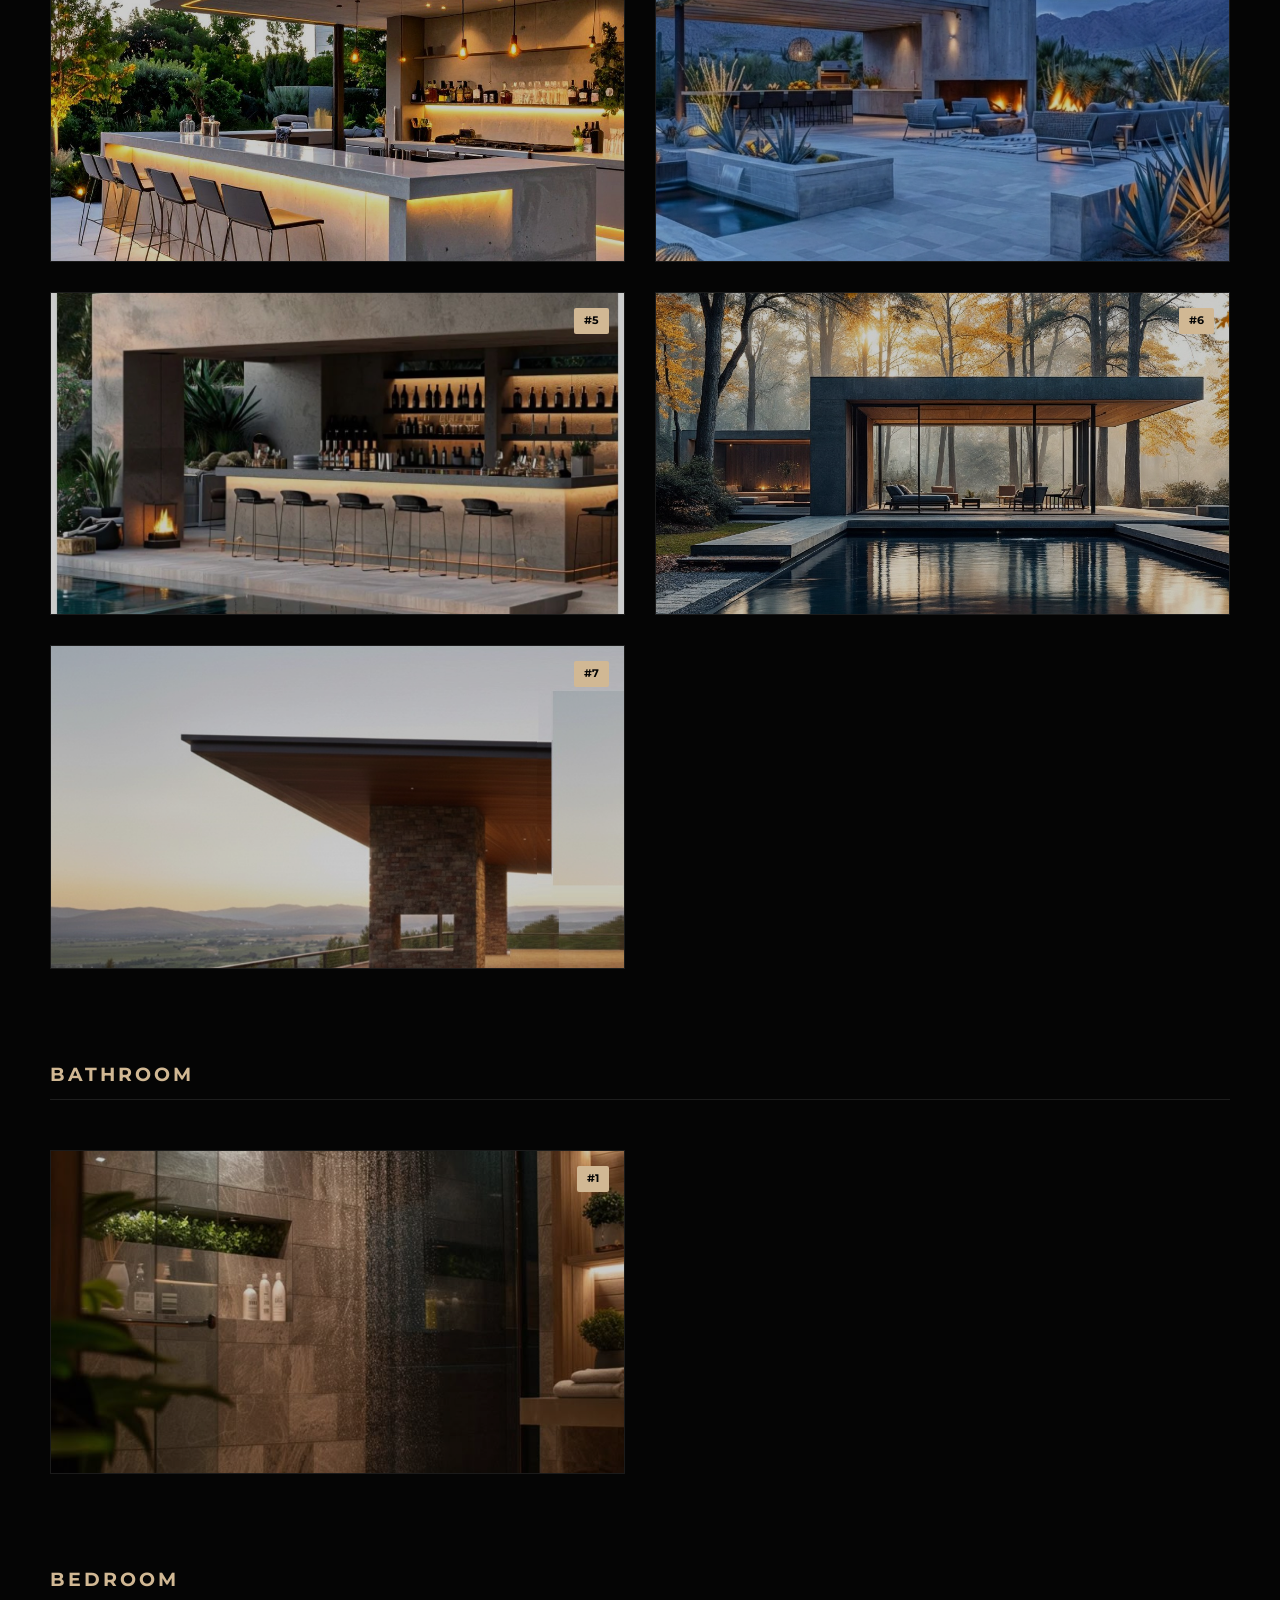
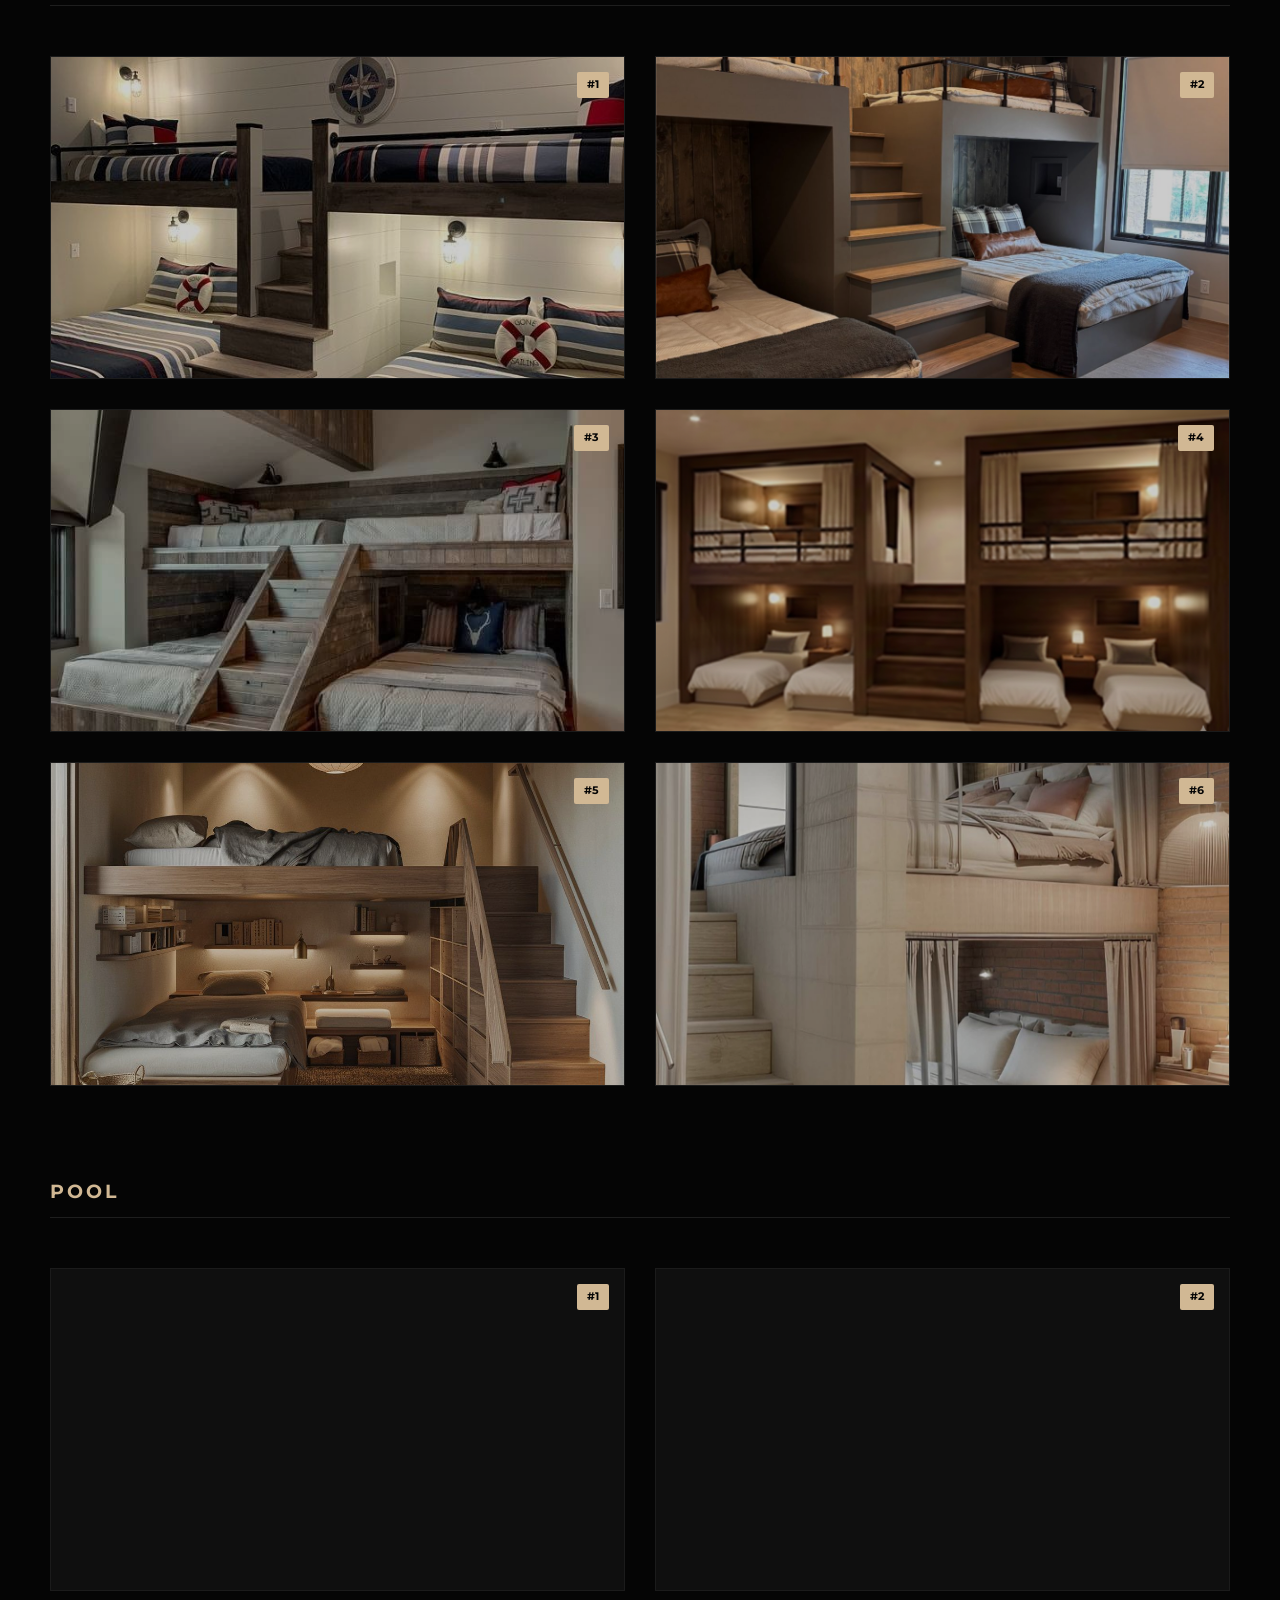
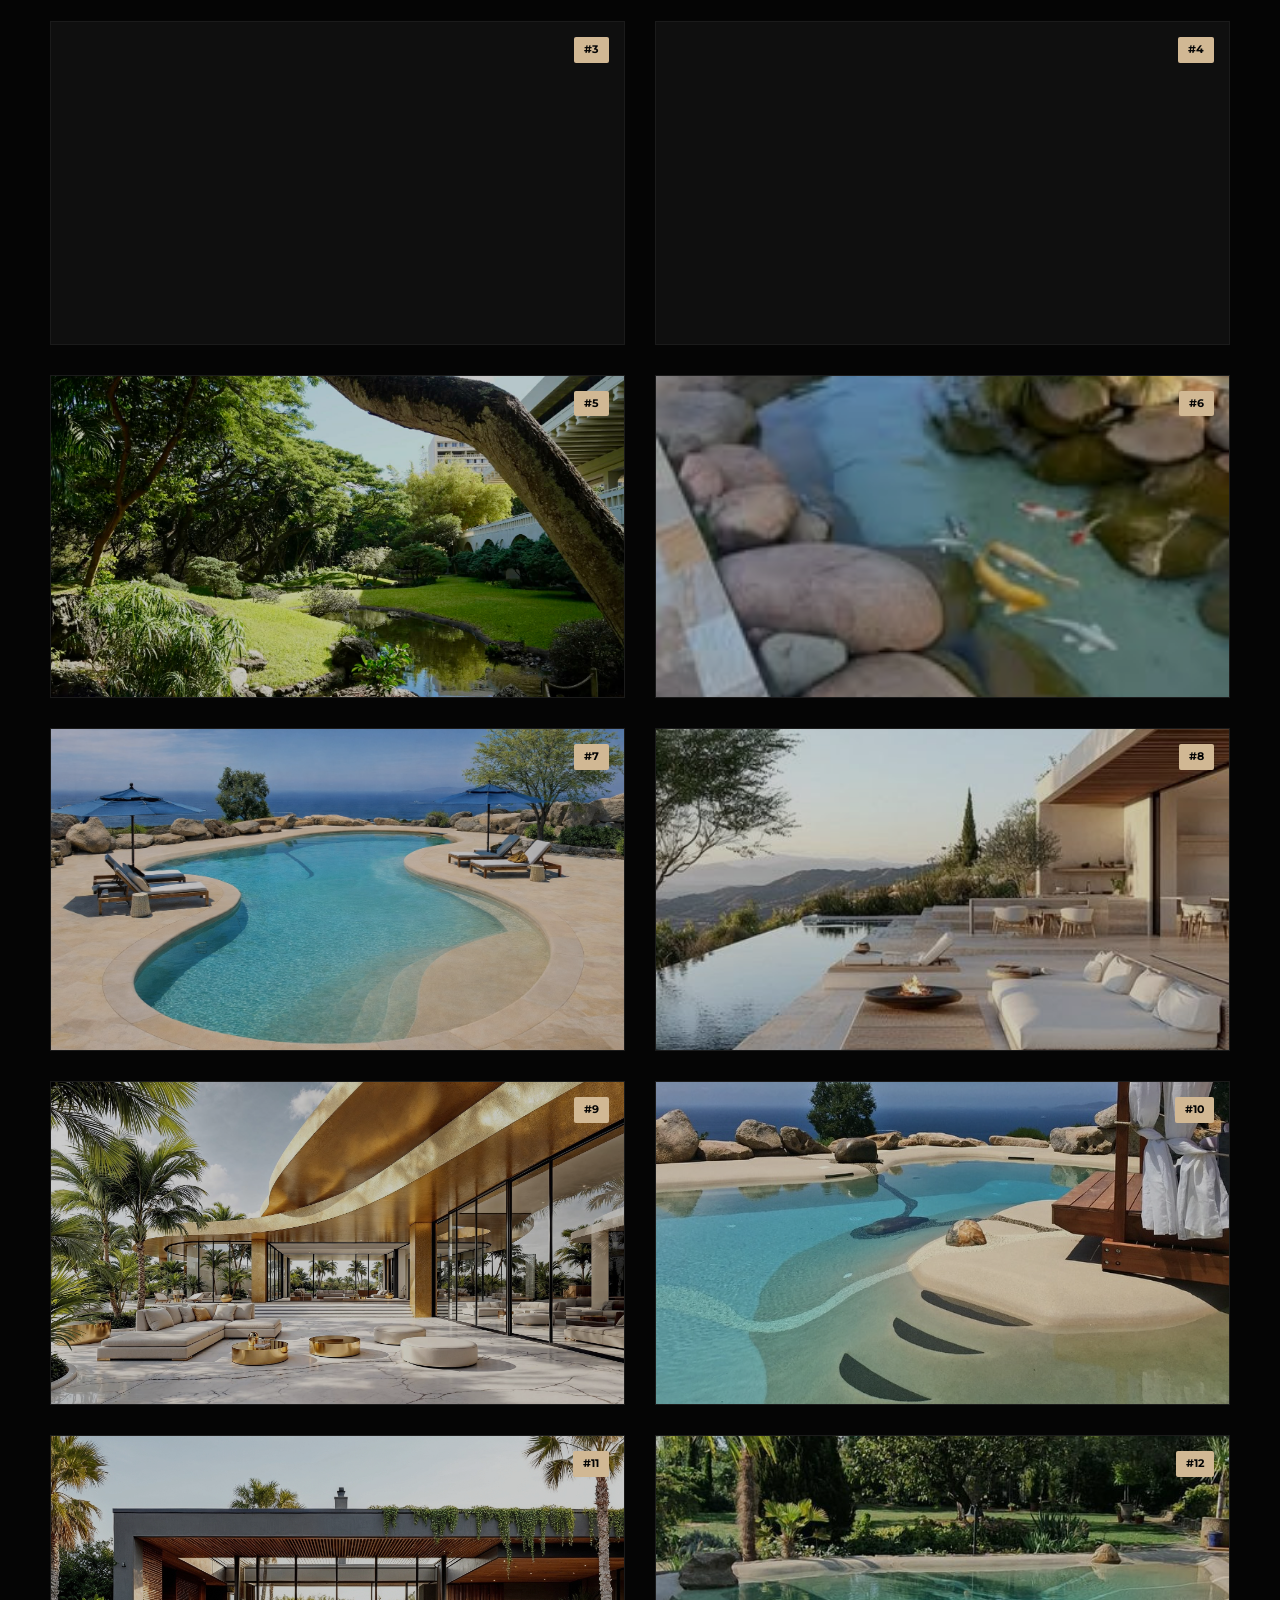
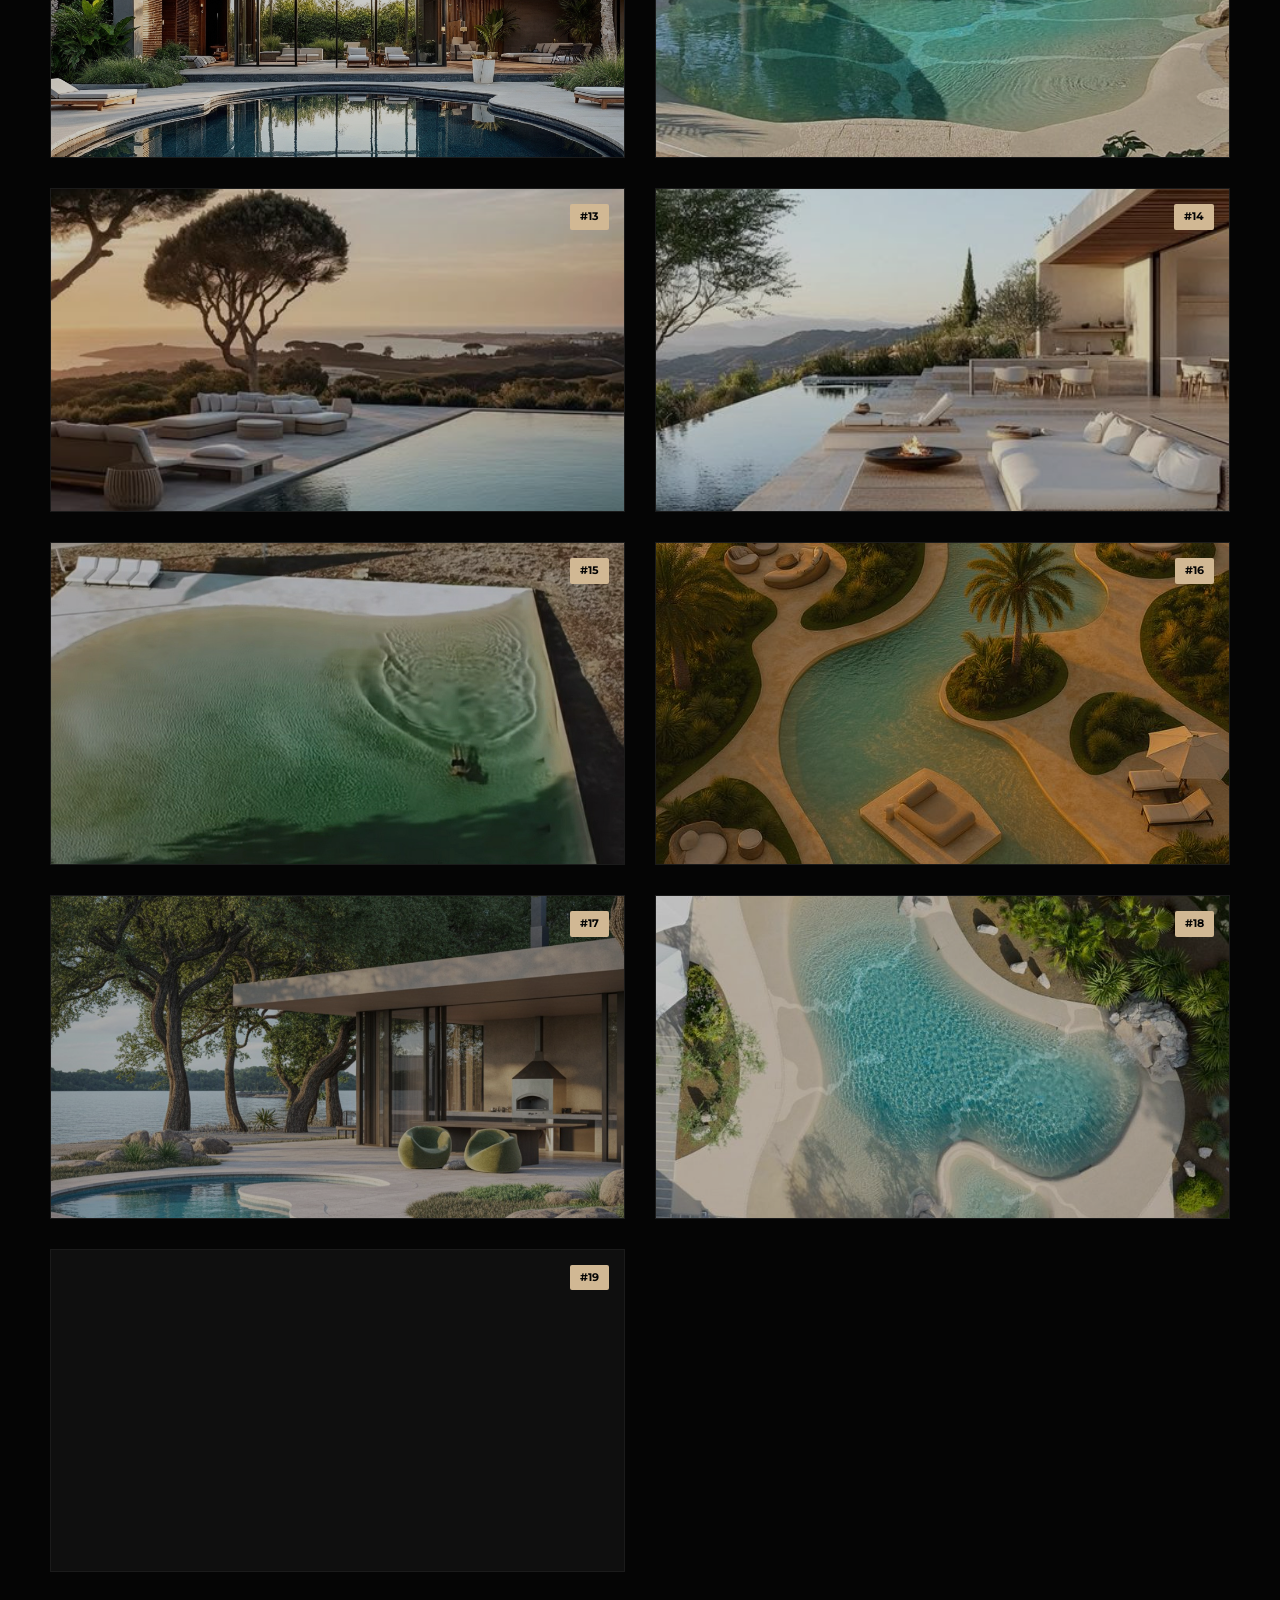
==== commit df462242: "lower levle" ====
--- a/index.html
+++ b/index.html
@@ -17,6 +17,7 @@
         <div class="logo">THE MANSION</div>
         <div class="nav-links">
             <a href="#vision">THE VISION</a>
+            <a href="#lower-level">LOWER LEVEL</a>
             <a href="#library">REFERENCE LIBRARY</a>
             <a href="#highlights">HIGHLIGHTS</a>
         </div>
@@ -51,6 +52,19 @@
                 and full-scale visualizations of the final structure.</p>
         </div>
         <div class="grid" id="vision-grid">
+            <!-- Dynamically Populated -->
+        </div>
+    </section>
+
+    <!-- Lower Level Section -->
+    <section id="lower-level">
+        <div class="section-head">
+            <h2>LOWER LEVEL</h2>
+            <div class="divider"></div>
+            <p style="color: var(--text-secondary); max-width: 600px; margin: 0 auto;">Lower Level architectural
+                concepts and details.</p>
+        </div>
+        <div class="grid" id="lower-level-grid">
             <!-- Dynamically Populated -->
         </div>
     </section>
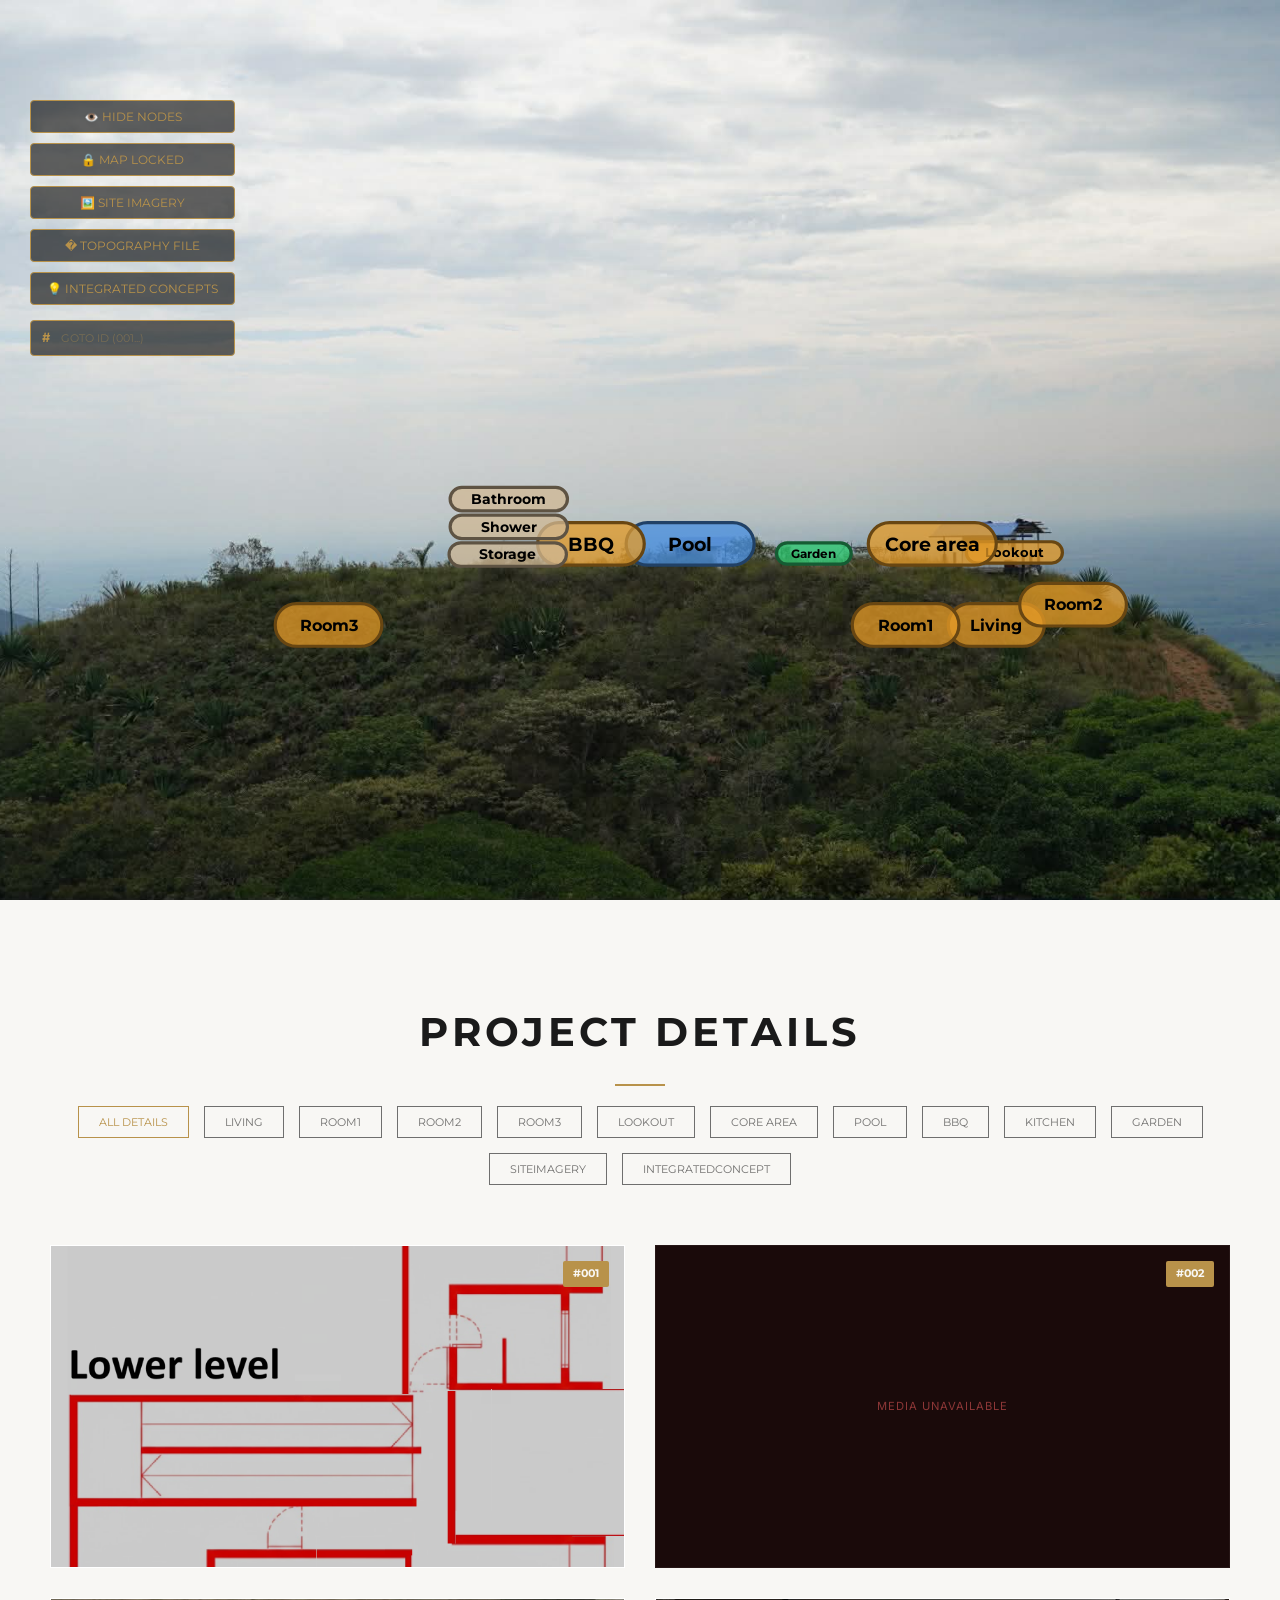
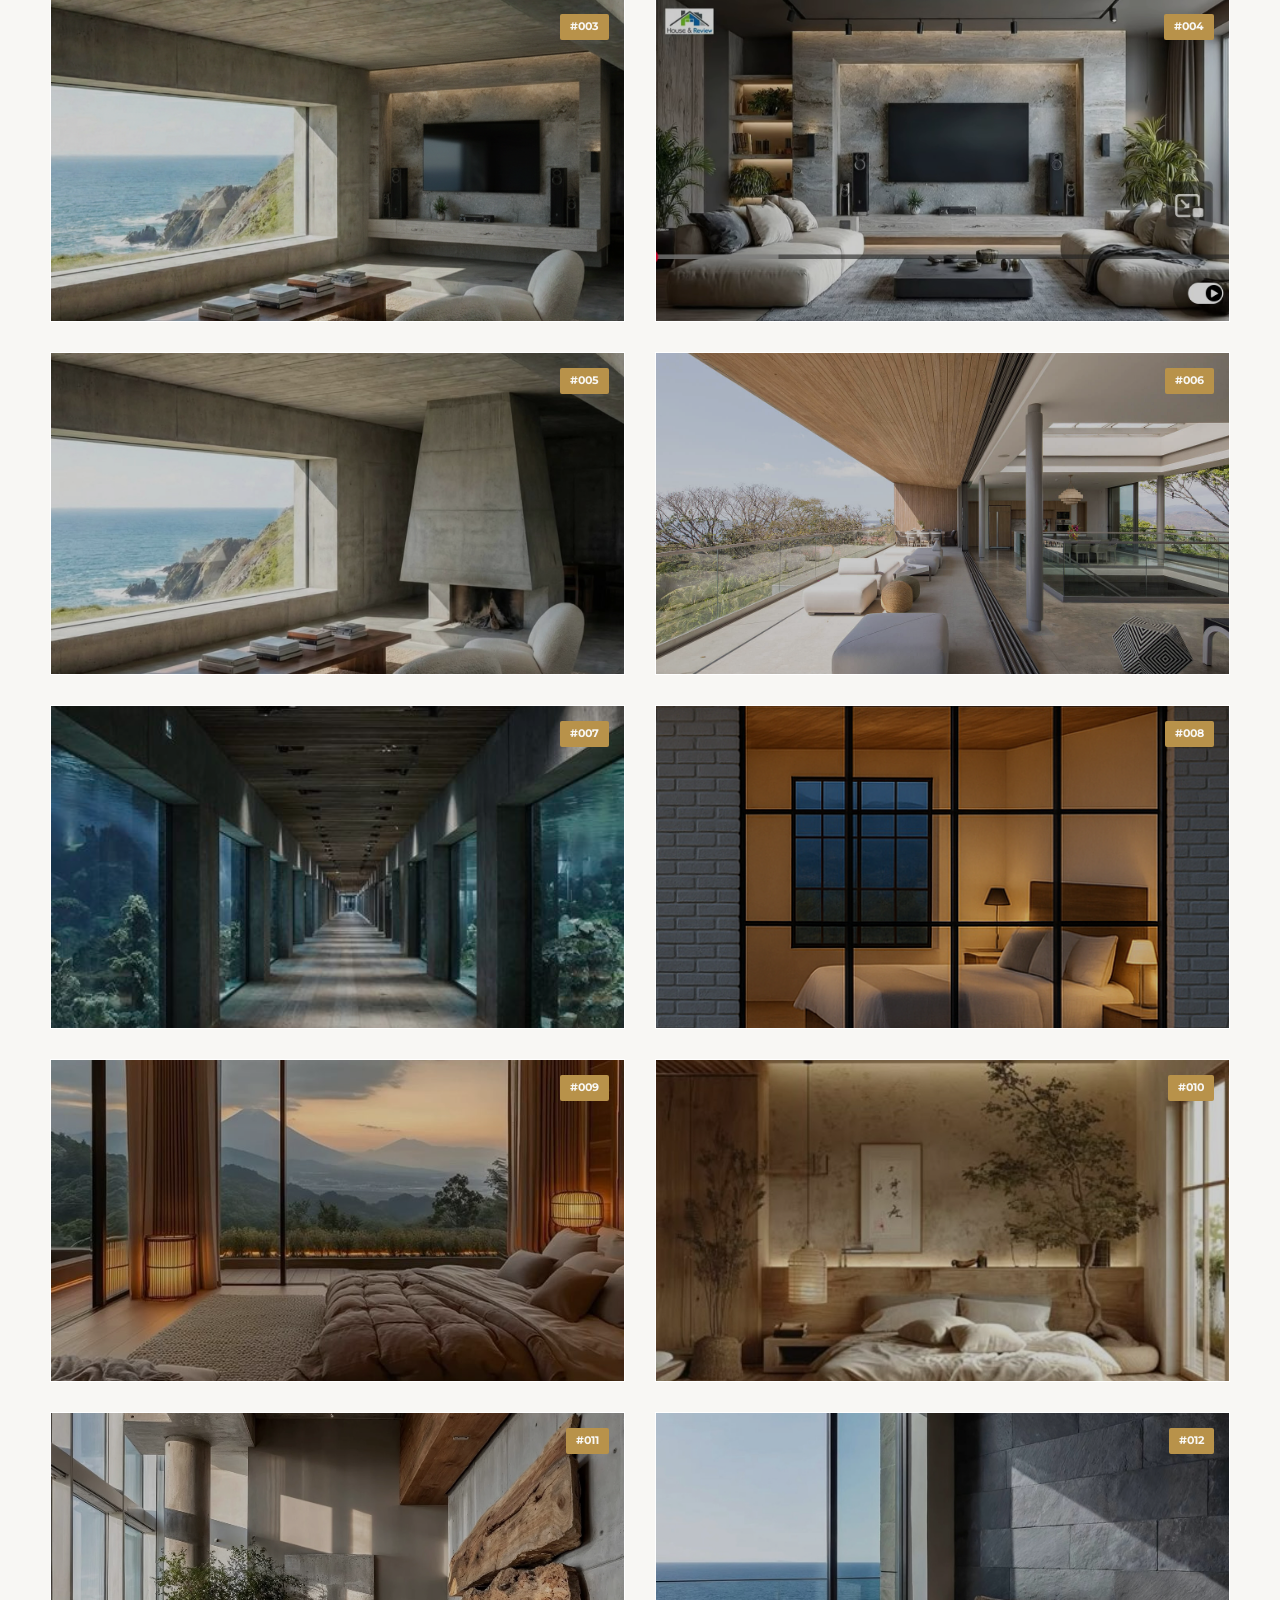
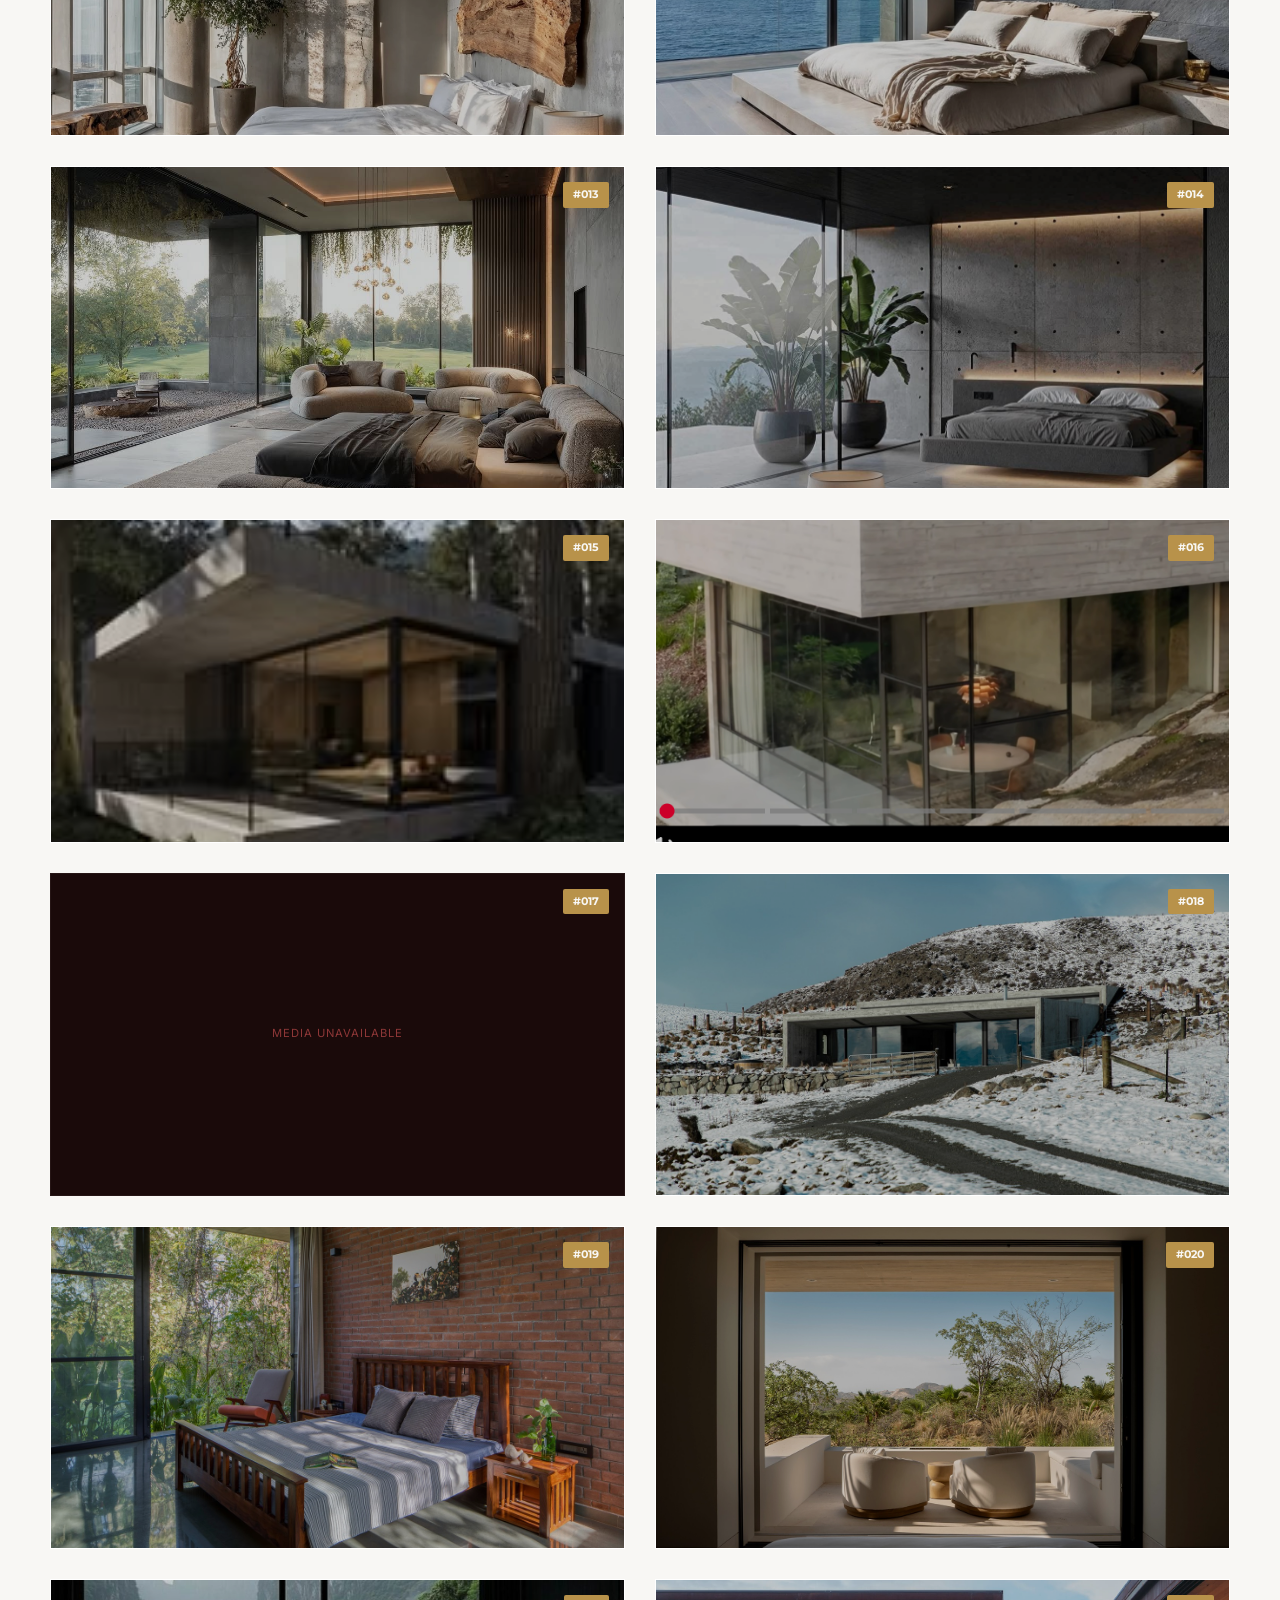
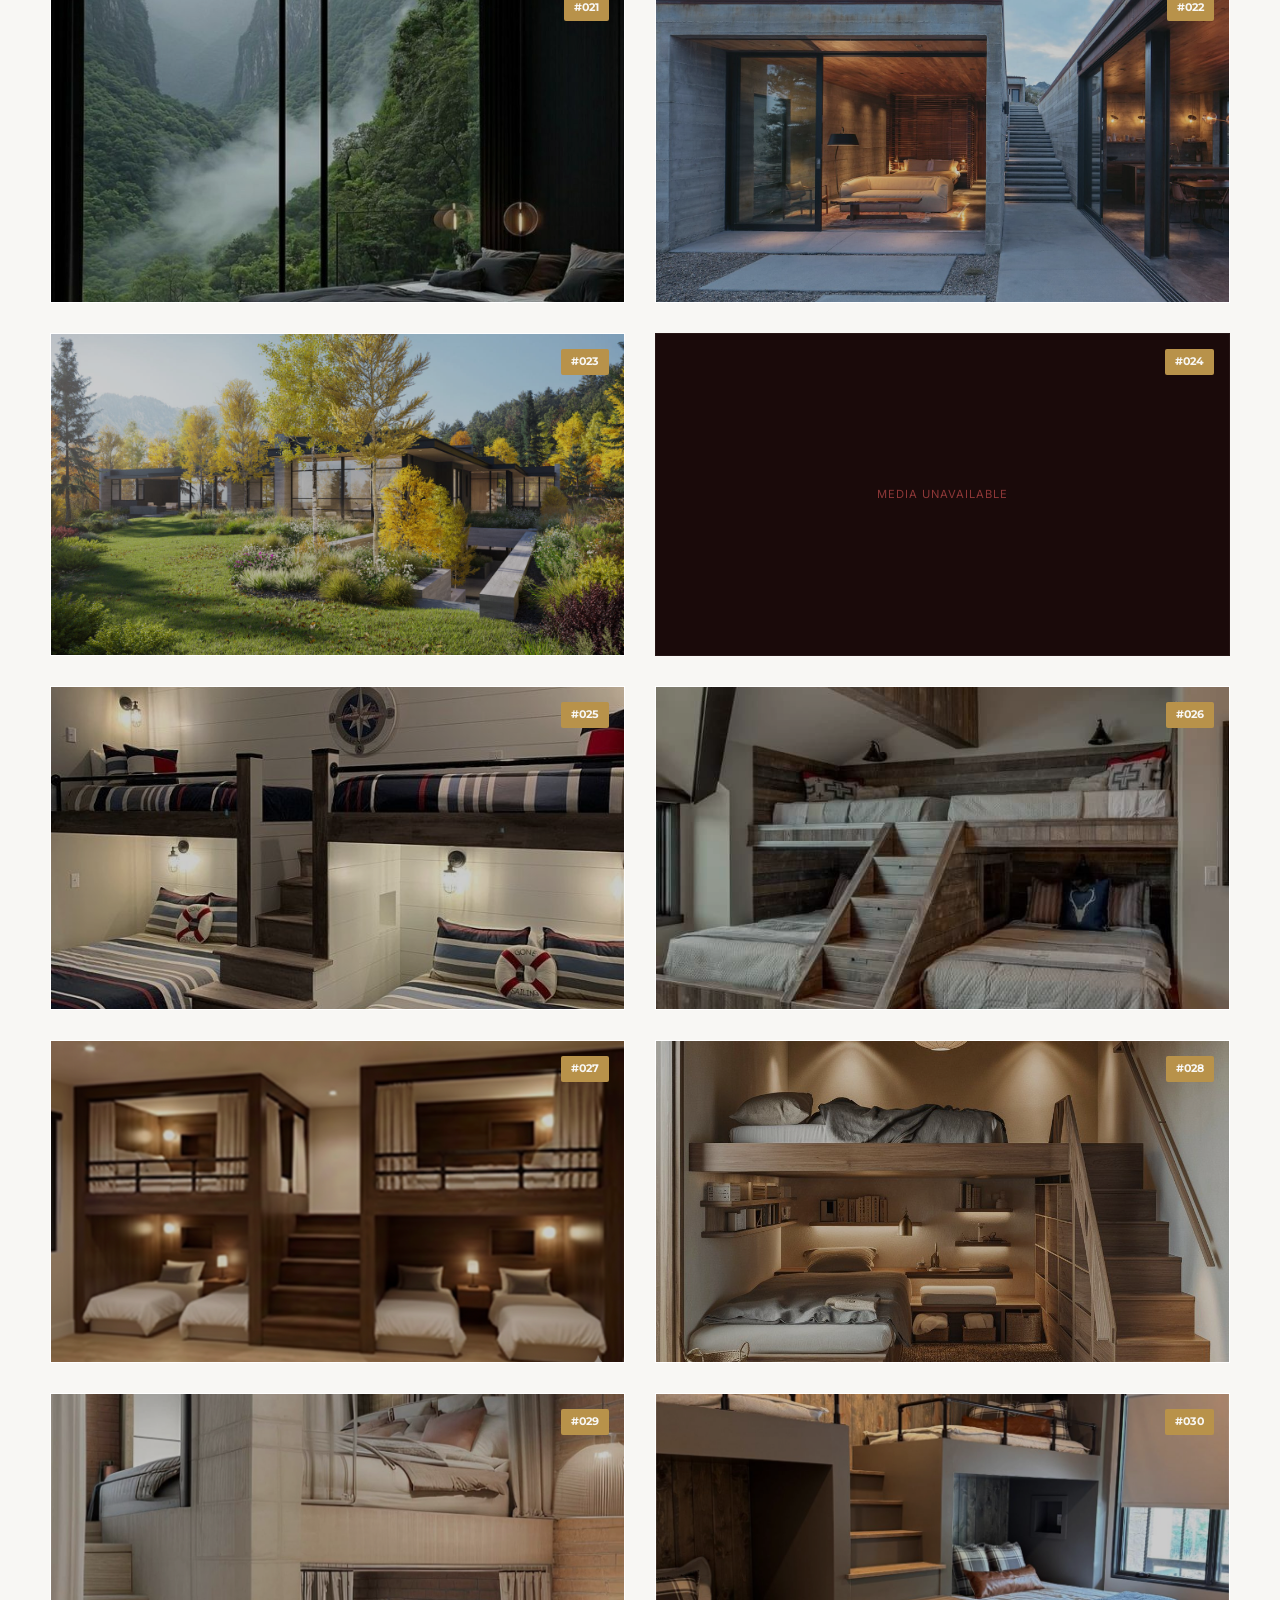
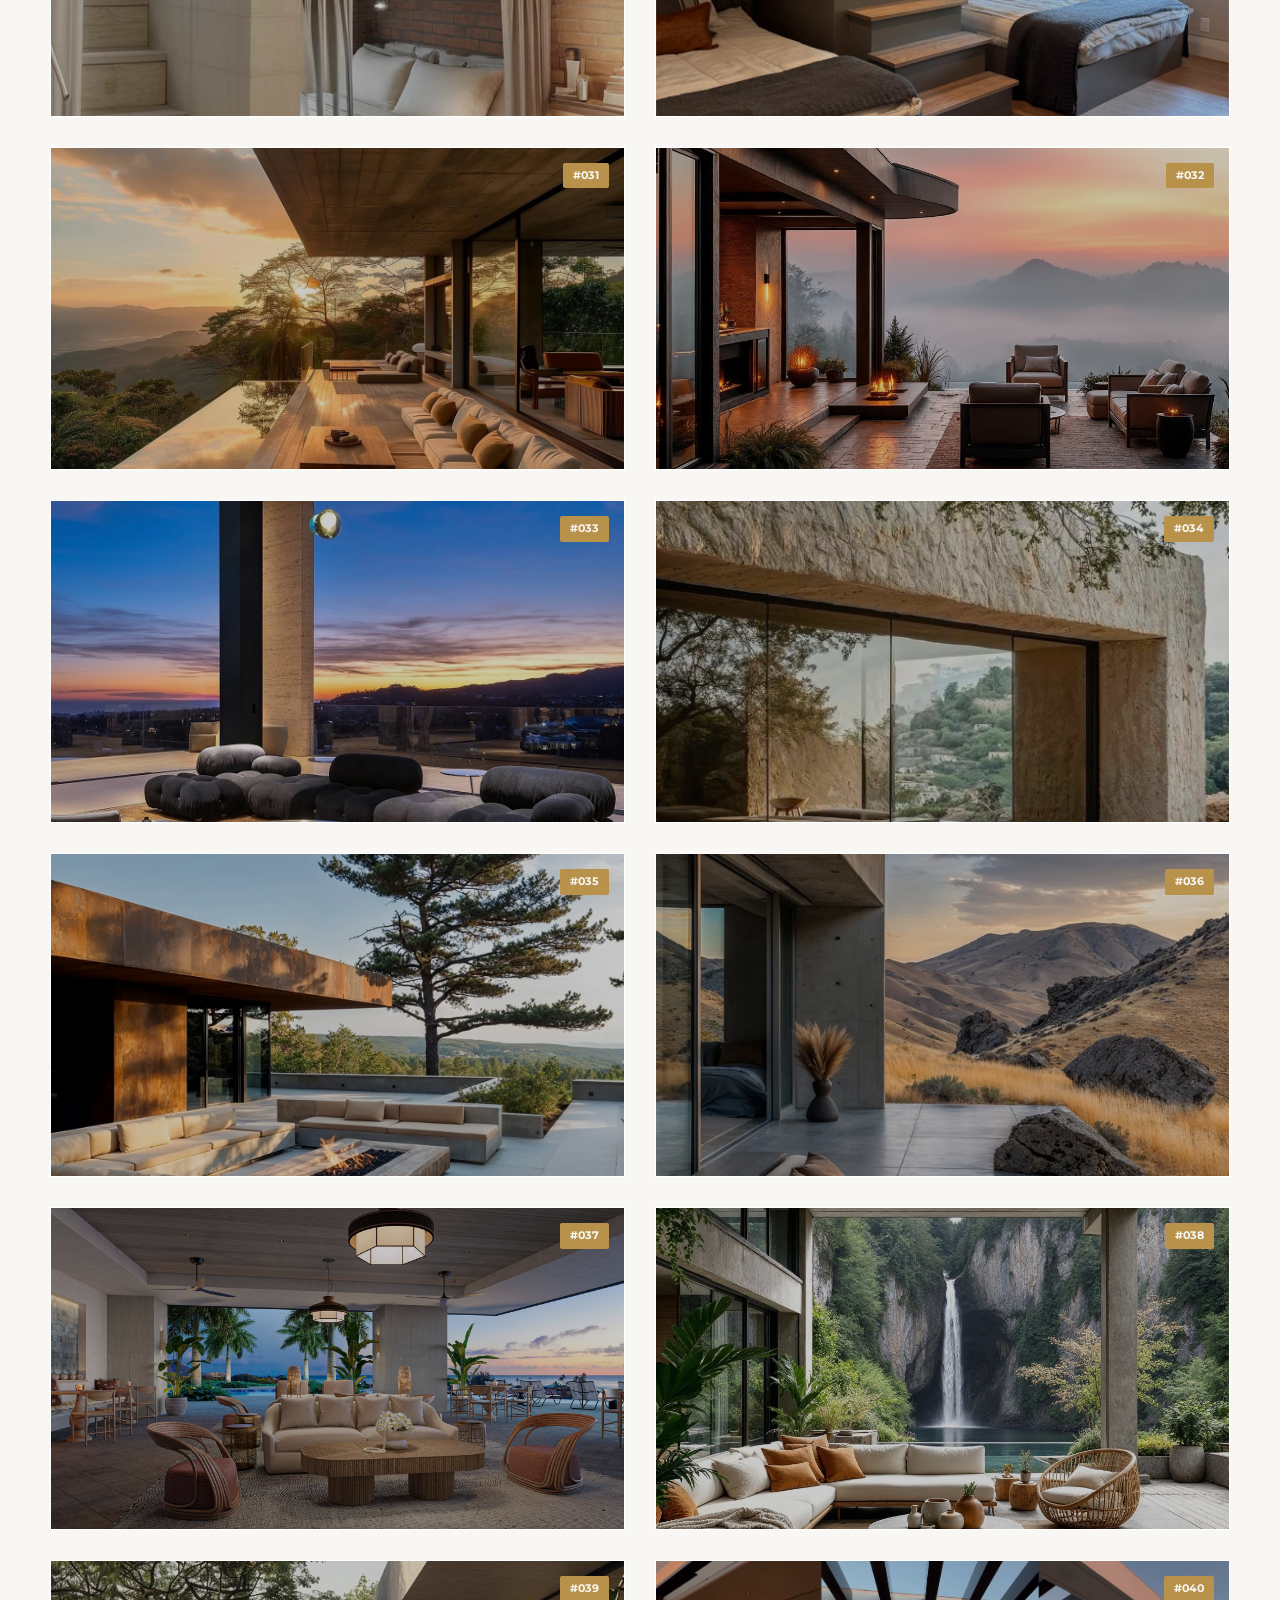
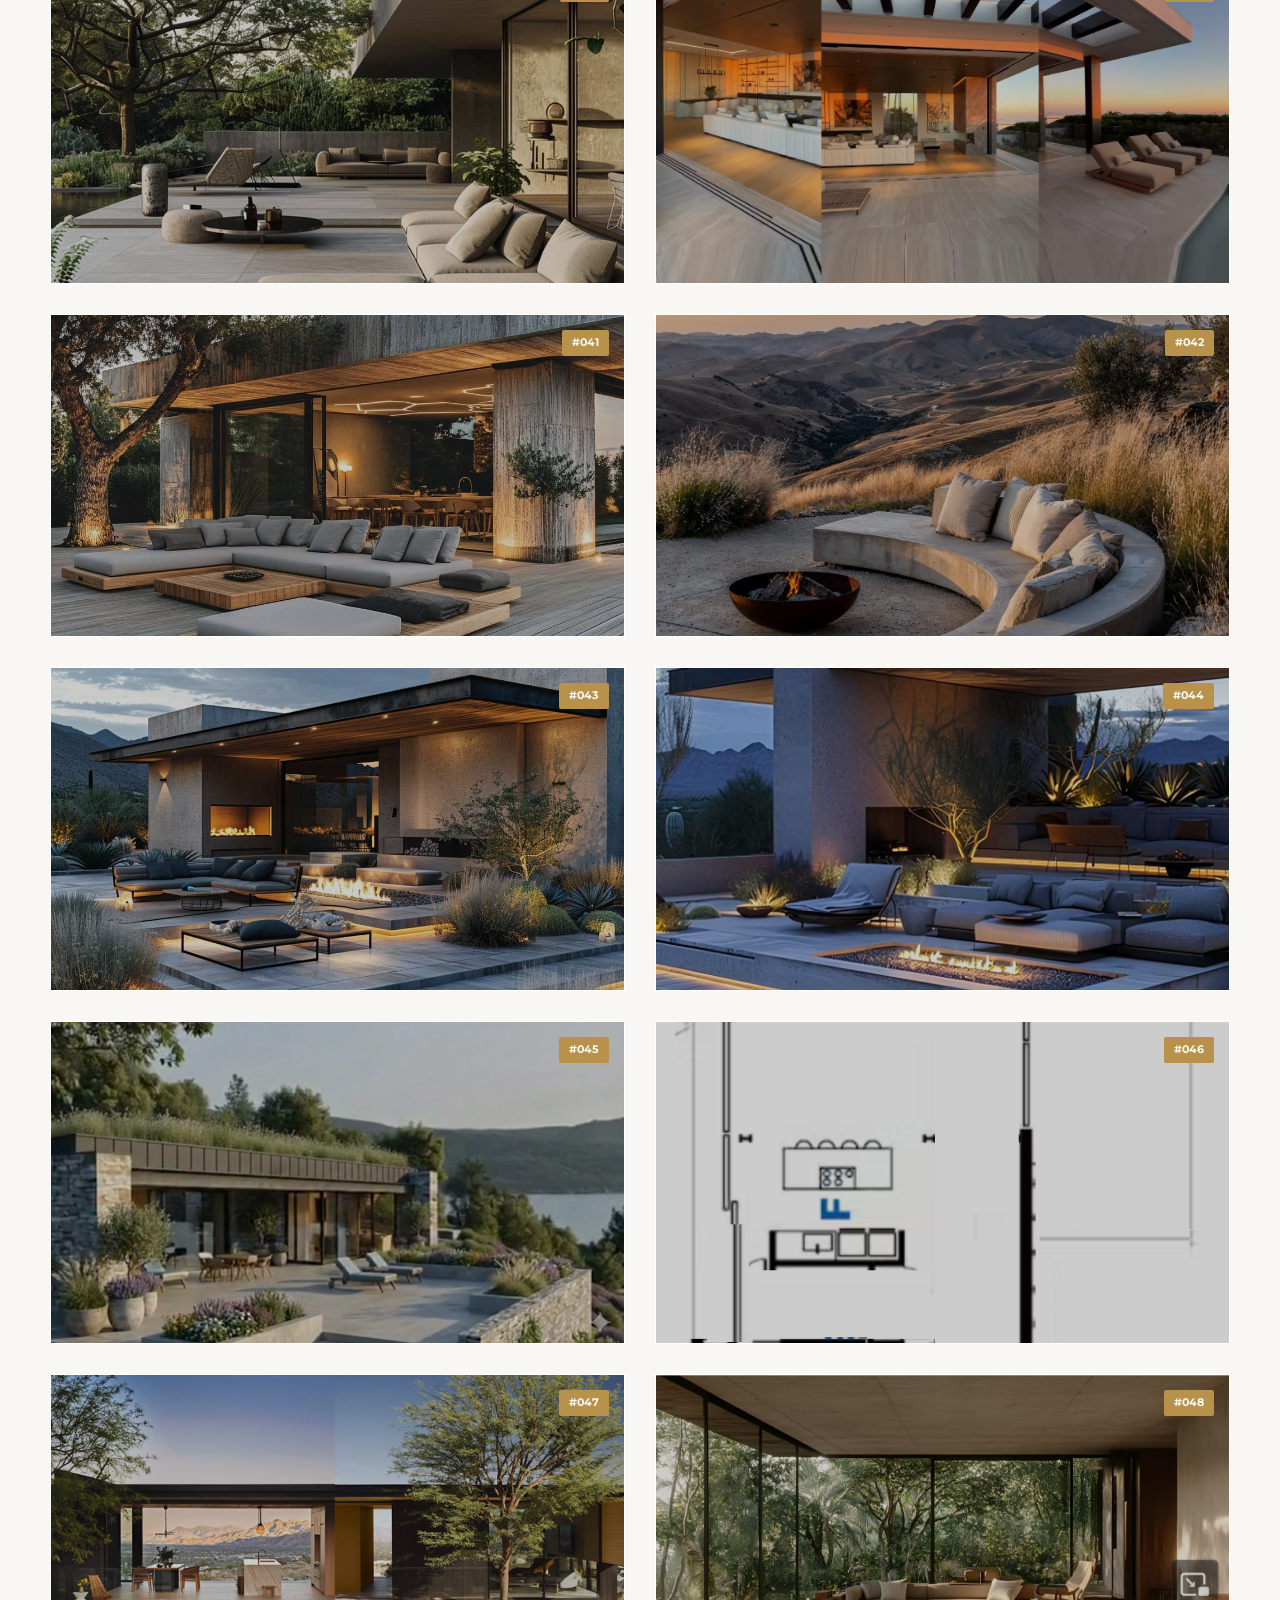
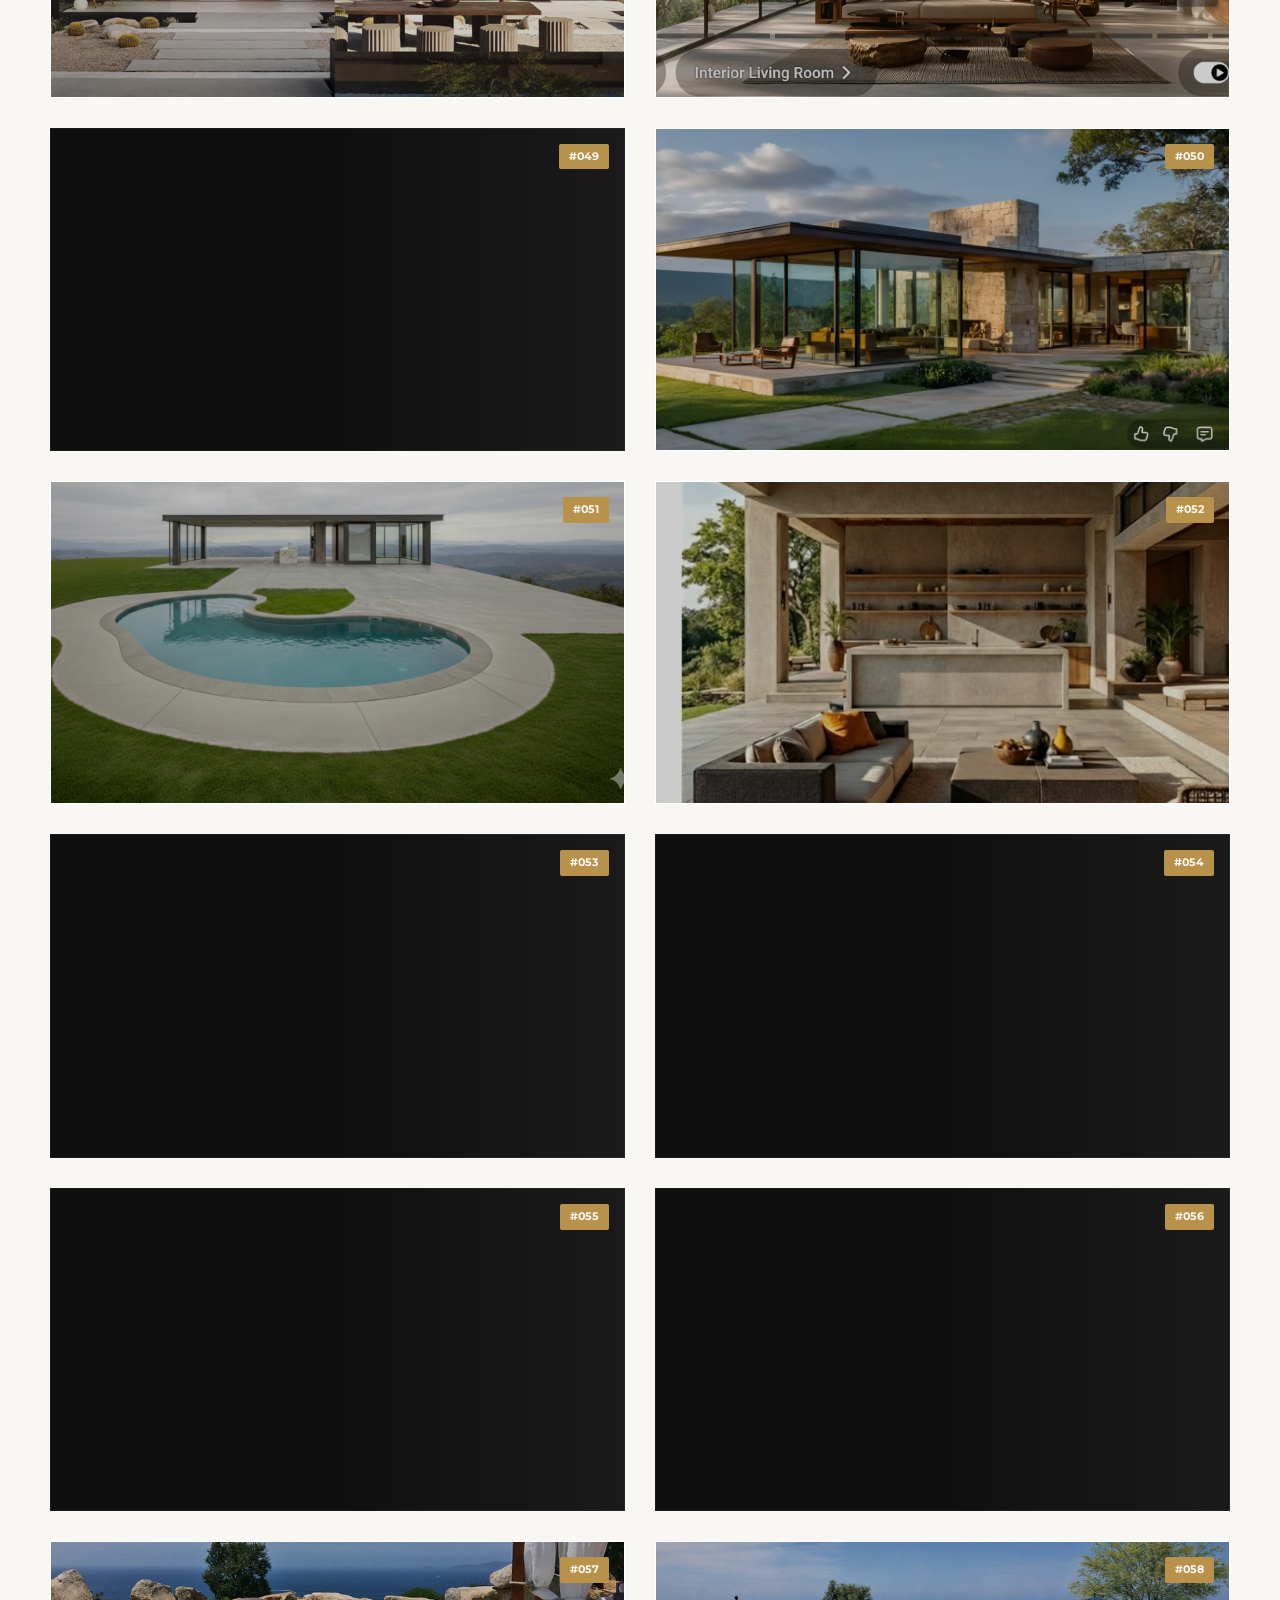
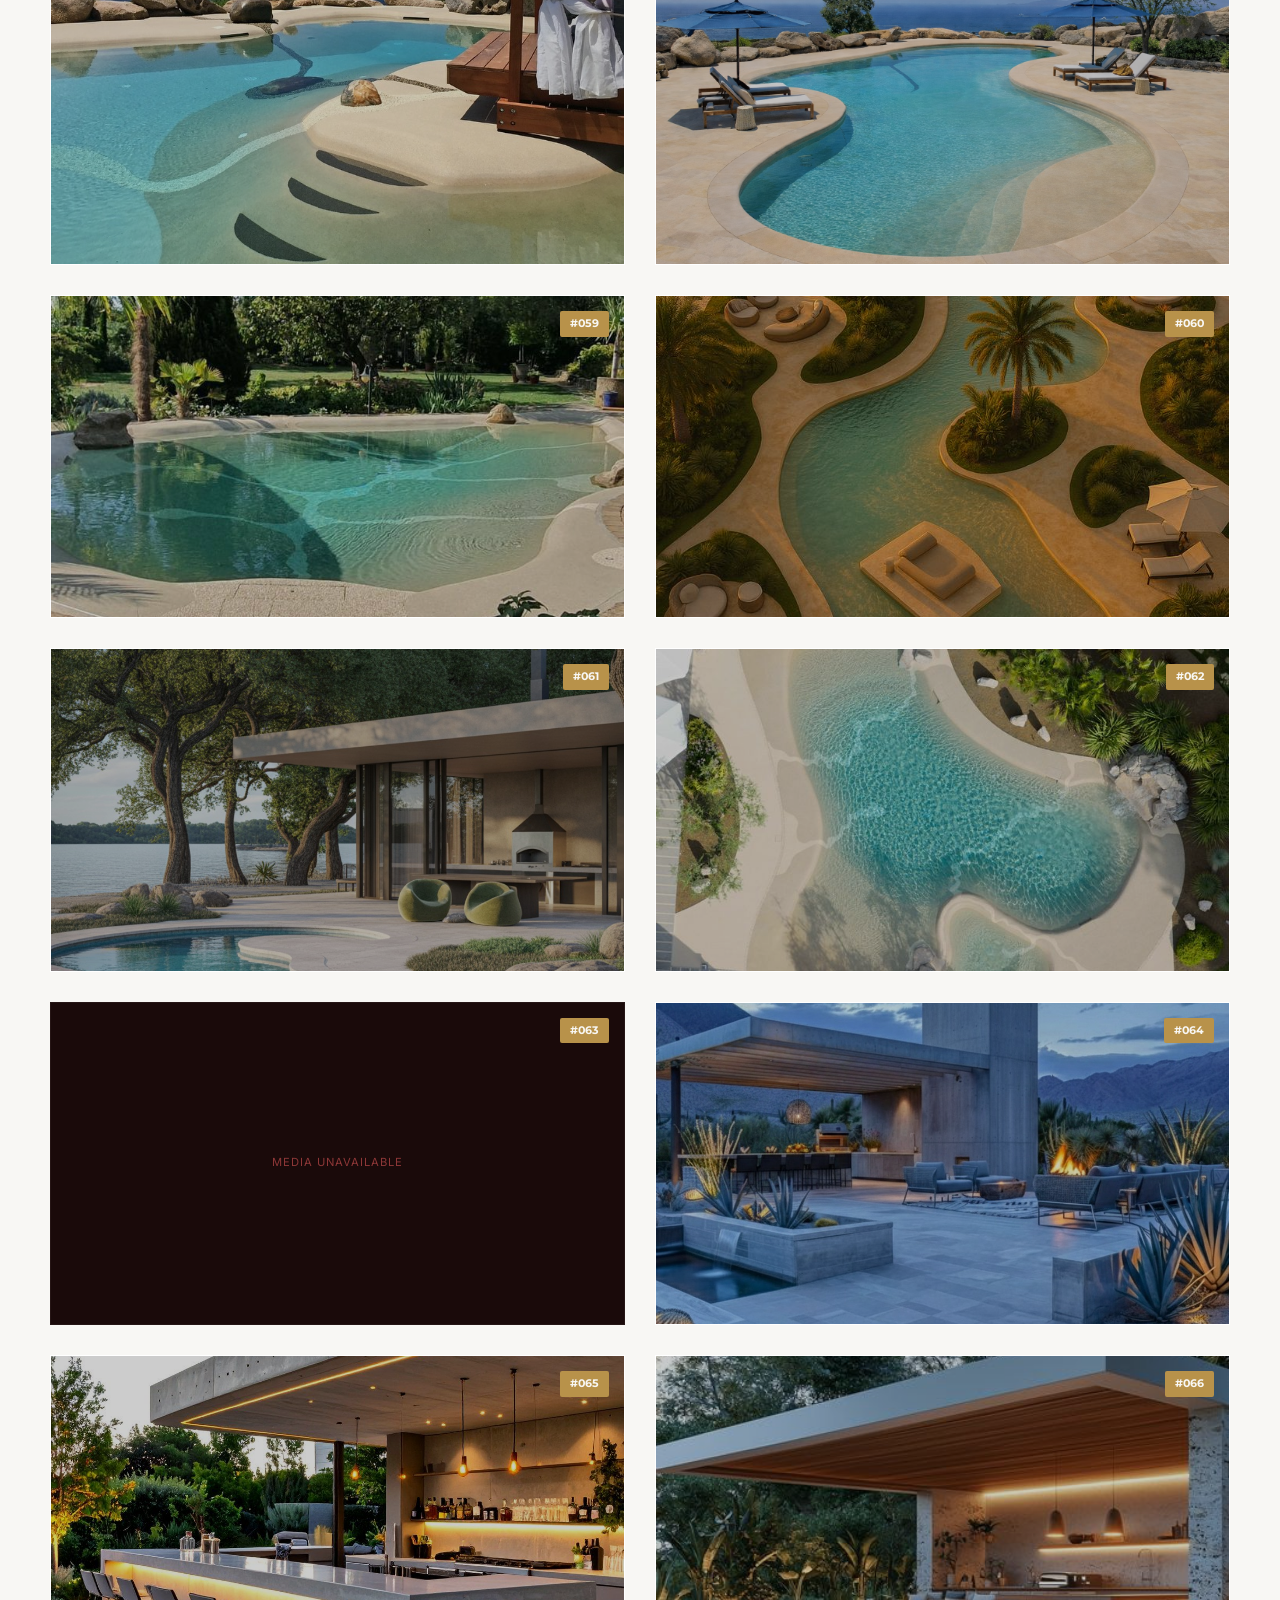
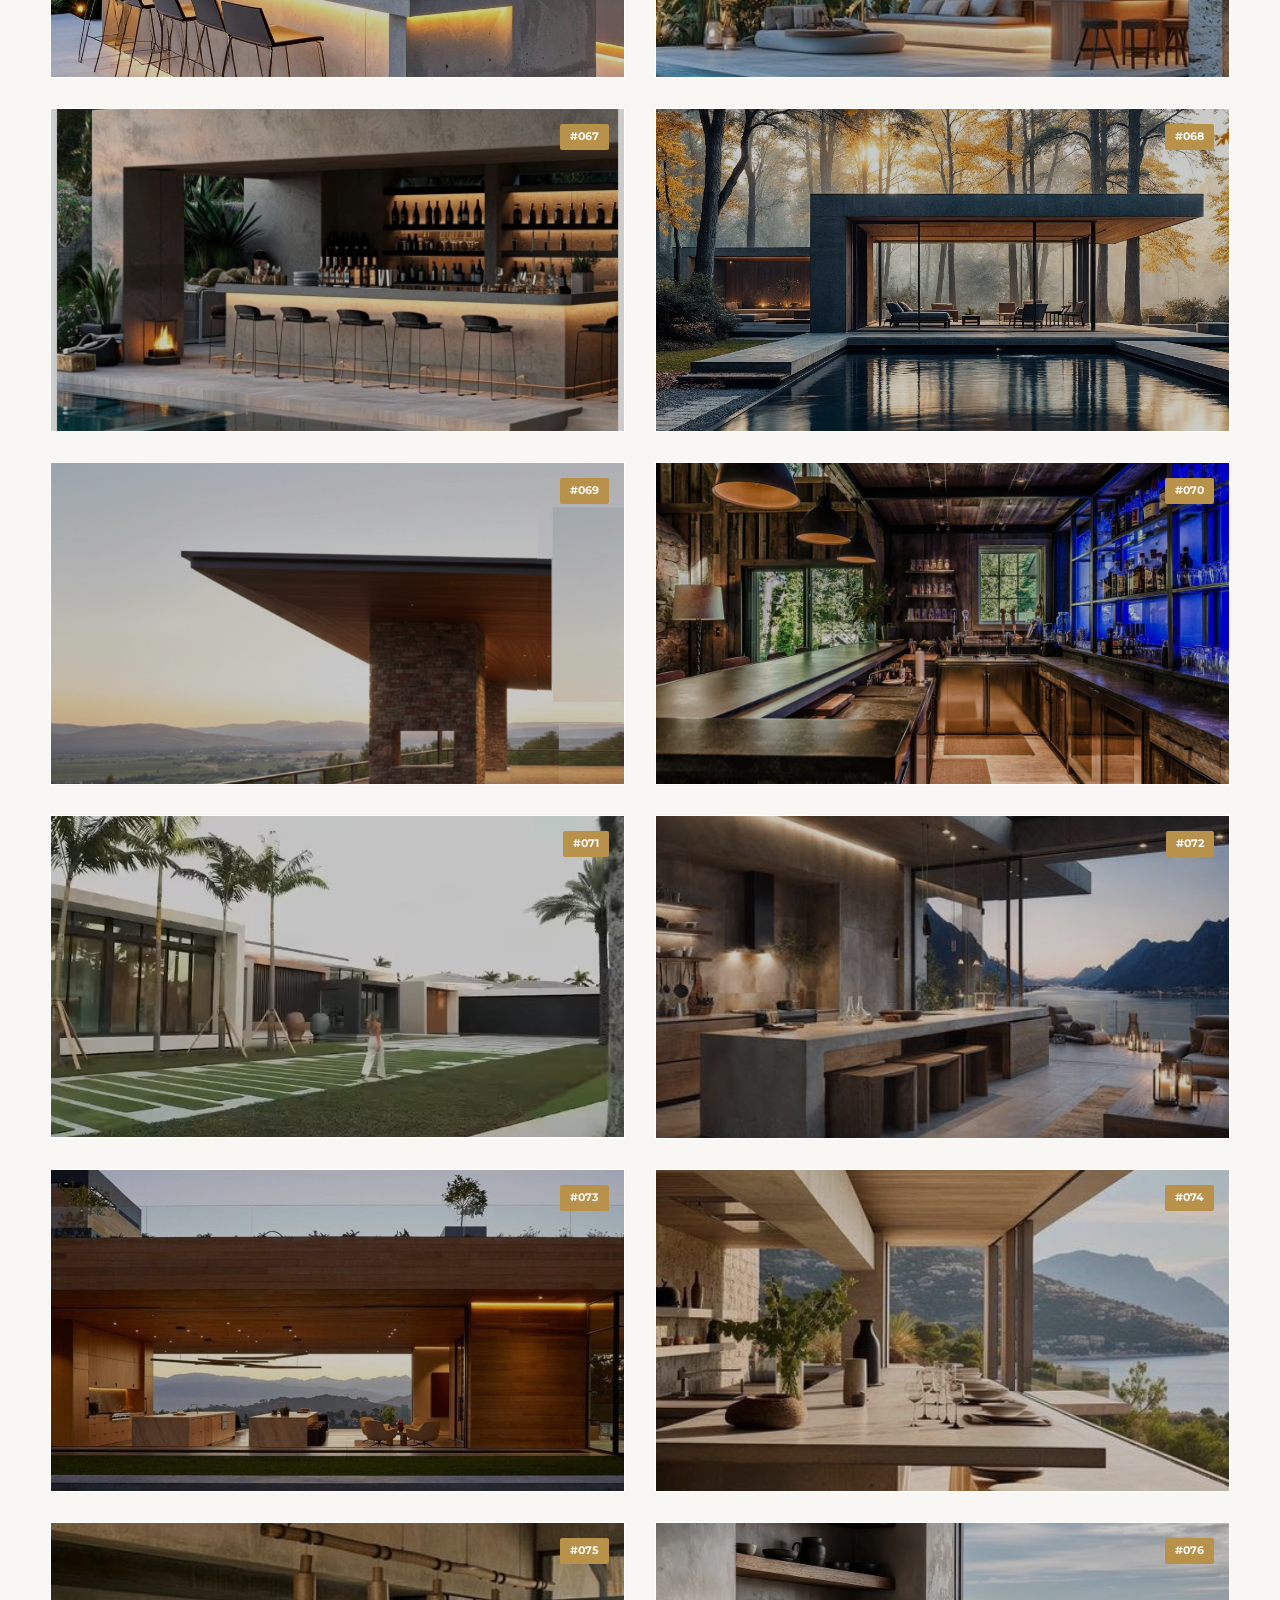
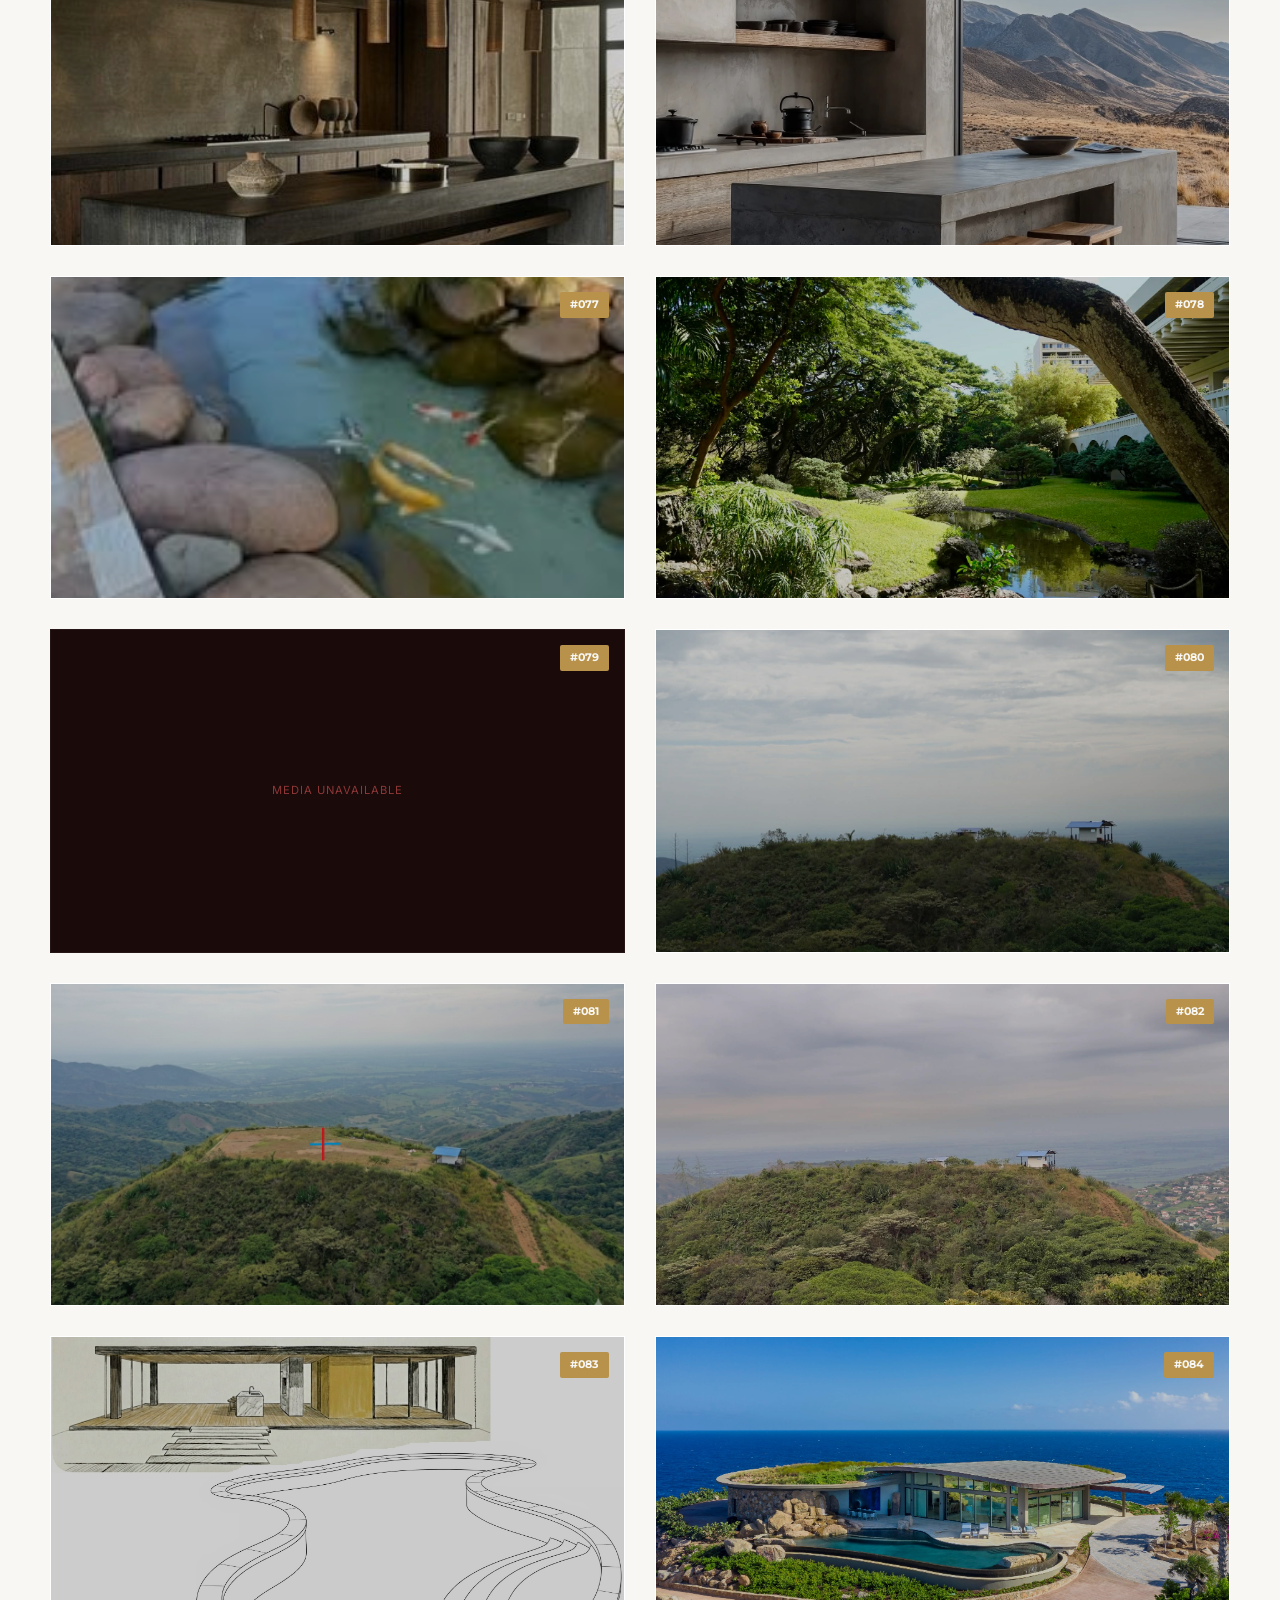
==== commit b7d6d73e: "update update" ====
--- a/index.html
+++ b/index.html
@@ -13,87 +13,80 @@
     <div id="global-bg"></div>
     <div id="global-overlay"></div>
 
-    <nav>
-        <div class="logo">THE MANSION</div>
-        <div class="nav-links">
-            <a href="#vision">THE VISION</a>
-            <a href="#lower-level">LOWER LEVEL</a>
-            <a href="#library">REFERENCE LIBRARY</a>
-            <a href="#highlights">HIGHLIGHTS</a>
+
+
+    <header id="interactive-map">
+        <div class="map-controls">
+            <button id="toggle-map-nodes" class="btn-map"><span class="icon">👁️</span> <span class="text">Hide
+                    Nodes</span></button>
+            <button id="toggle-map-lock" class="btn-map"><span class="icon">🔒</span> <span class="text">Map
+                    Locked</span></button>
+            <button id="btn-site-imagery" class="btn-map"><span class="icon">🖼️</span> <span class="text">Site
+                    imagery</span></button>
+            <button id="btn-topography" class="btn-map"><span class="icon">�</span> <span class="text">Topography
+                    file</span></button>
+            <button id="btn-integrated-concepts" class="btn-map"><span class="icon">💡</span> <span
+                    class="text">Integrated concepts</span></button>
+            <div class="search-box">
+                <span class="search-icon">#</span>
+                <input type="text" id="asset-search" placeholder="GOTO ID (001...)" maxlength="3">
+            </div>
+            <button id="export-map-positions" class="btn-map" style="display: none;">⬇ Copy Node Data</button>
         </div>
-    </nav>
 
-    <header>
-        <p>Architectural Concept</p>
-        <h1>THE MANSION</h1>
-        <div class="divider" style="width: 100px; height: 1px; background: var(--accent-color); margin: 30px auto;">
+        <div id="node-edit-panel" class="node-edit-panel" style="display: none;">
+            <h4>Edit Node: <span id="edit-node-title"></span></h4>
+            <div class="edit-group">
+                <label>Pos X:</label><input type="number" id="edit-node-x">
+            </div>
+            <div class="edit-group">
+                <label>Pos Y:</label><input type="number" id="edit-node-y">
+            </div>
+            <div class="edit-group">
+                <label>Width:</label><input type="number" id="edit-node-width">
+            </div>
+            <div class="edit-group">
+                <label>Height:</label><input type="number" id="edit-node-height">
+            </div>
+            <div class="edit-group">
+                <label>Letter Size:</label><input type="number" id="edit-node-font">
+            </div>
+        </div>
+
+        <div id="map-container" class="map-container">
+            <!-- Map rendered via JS -->
         </div>
     </header>
 
-    <!-- Land Section -->
-    <section id="land">
+
+
+    <!-- Project Gallery Section -->
+    <section id="gallery-section">
         <div class="section-head">
-            <h2>Land to build in</h2>
+            <h2>Project Details</h2>
             <div class="divider"></div>
-            <p style="color: var(--text-secondary); max-width: 600px; margin: 0 auto;">Establishing the context: The
-                mountain terrain designated for the project.</p>
+            <div class="filters" id="category-filters">
+                <button class="filter-btn active" data-category="all">All Details</button>
+            </div>
         </div>
-        <div class="grid" id="land-grid">
+        <div class="grid" id="main-grid">
             <!-- Dynamically Populated -->
         </div>
+        <div class="back-to-map"><a href="#interactive-map" class="btn-back-map">↑ Back to Spatial Map</a></div>
     </section>
 
-    <!-- Master Vision Section -->
-    <section id="vision">
-        <div class="section-head">
-            <h2>Master Concepts</h2>
-            <div class="divider"></div>
-            <p style="color: var(--text-secondary); max-width: 600px; margin: 0 auto;">The core architectural blueprints
-                and full-scale visualizations of the final structure.</p>
-        </div>
-        <div class="grid" id="vision-grid">
-            <!-- Dynamically Populated -->
-        </div>
-    </section>
-
-    <!-- Lower Level Section -->
-    <section id="lower-level">
-        <div class="section-head">
-            <h2>LOWER LEVEL</h2>
-            <div class="divider"></div>
-            <p style="color: var(--text-secondary); max-width: 600px; margin: 0 auto;">Lower Level architectural
-                concepts and details.</p>
-        </div>
-        <div class="grid" id="lower-level-grid">
-            <!-- Dynamically Populated -->
-        </div>
-    </section>
-
-    <!-- Cinematic Highlights Section -->
-    <section id="highlights" style="background: rgba(255,255,255,0.02);">
-        <div class="section-head">
-            <h2>Cinematic Highlights</h2>
-            <div class="divider"></div>
-        </div>
-        <div class="grid" id="highlights-grid">
-            <!-- Dynamically Populated -->
-        </div>
-    </section>
-
-    <!-- Reference Library Section -->
-    <section id="library">
-        <div class="section-head">
-            <h2>Reference Library</h2>
-            <div class="divider"></div>
-            <div class="filters" id="category-filters">
-                <button class="filter-btn active" data-category="all">All References</button>
-                <!-- Categories will be added here -->
+    <!-- Topography Modal -->
+    <div id="topography-modal" class="modal">
+        <div class="modal-content">
+            <div id="modal-close">&times;</div>
+            <h3>Download Topography</h3>
+            <p>Download the topography of the site, a DWG file.</p>
+            <div style="margin-top: 30px;">
+                <a href="Buitrera_17Feb2026.dwg" download class="btn-back-map"
+                    style="background: var(--accent-color); color: var(--bg-color);">Download DWG</a>
             </div>
         </div>
-        <div class="grid" id="library-grid">
-            <!-- Dynamically Populated -->
-        </div>
-    </section>
+    </div>
 
     <!-- Lightbox -->
     <div id="lightbox">
--- a/index.css
+++ b/index.css
@@ -1,14 +1,14 @@
 @import url('https://fonts.googleapis.com/css2?family=Inter:wght@300;400;600&family=Montserrat:wght@300;400;700&display=swap');
 
 :root {
-    --bg-color: #050505;
-    --surface-color: #0f0f0f;
-    --text-primary: #ffffff;
-    --text-secondary: rgba(255, 255, 255, 0.6);
-    --accent-color: #d1b894;
-    /* Elegant muted gold/sand */
+    --bg-color: #f8f7f4;
+    --surface-color: #ffffff;
+    --text-primary: #1a1a1a;
+    --text-secondary: rgba(0, 0, 0, 0.55);
+    --accent-color: #b8924a;
+    /* Warm gold, works on light bg */
     --transition: all 0.4s cubic-bezier(0.165, 0.84, 0.44, 1);
-    --glass: rgba(20, 20, 20, 0.7);
+    --glass: rgba(255, 255, 255, 0.85);
 }
 
 * {
@@ -35,41 +35,26 @@
     letter-spacing: 4px;
 }
 
-/* Background Mountain Layer */
 #global-bg {
-    position: fixed;
-    top: 0;
-    left: 0;
-    width: 100%;
-    height: 100%;
-    z-index: -2;
-    background-size: cover;
-    background-position: center;
-    filter: brightness(0.3) grayscale(0.2);
-    transition: background-image 2s ease-in-out;
+    display: none;
 }
 
 #global-overlay {
-    position: fixed;
-    top: 0;
-    left: 0;
-    width: 100%;
-    height: 100%;
-    z-index: -1;
-    background: radial-gradient(circle at center, transparent, var(--bg-color));
-}
-
-/* Navigation */
+    display: none;
+}
+
 nav {
     position: fixed;
     top: 0;
     width: 100%;
-    padding: 30px 50px;
+    padding: 20px 50px;
     display: flex;
     justify-content: space-between;
     align-items: center;
     z-index: 100;
-    background: linear-gradient(to bottom, rgba(0, 0, 0, 0.8), transparent);
+    background: rgba(248, 247, 244, 0.92);
+    backdrop-filter: blur(10px);
+    border-bottom: 1px solid rgba(0, 0, 0, 0.07);
 }
 
 .logo {
@@ -100,7 +85,18 @@
     justify-content: center;
     align-items: center;
     text-align: center;
-    padding: 20px;
+    position: relative;
+    background-color: #000;
+    overflow: hidden;
+}
+
+/* Override text colors for the header so they show on the dark photo */
+header h1 {
+    color: #ffffff;
+}
+
+header p {
+    color: var(--accent-color);
 }
 
 header h1 {
@@ -162,8 +158,52 @@
     width: 100%;
     height: 100%;
     object-fit: cover;
-    transition: var(--transition);
+    transition: transform 0.4s ease, opacity 0.8s ease;
     filter: brightness(0.8);
+    opacity: 0;
+}
+
+.card.loaded img,
+.card.loaded video {
+    opacity: 1;
+}
+
+.card.loading {
+    background: linear-gradient(90deg, #0f0f0f 25%, #1a1a1a 50%, #0f0f0f 75%);
+    background-size: 200% 100%;
+    animation: shimmer 2s infinite linear;
+}
+
+.card.loaded {
+    background: var(--surface-color);
+    animation: none;
+}
+
+.card.error {
+    background: #1a0a0a;
+    animation: none;
+}
+
+.card.error::after {
+    content: 'Media unavailable';
+    position: absolute;
+    top: 50%;
+    left: 50%;
+    transform: translate(-50%, -50%);
+    font-size: 0.7rem;
+    color: rgba(255, 100, 100, 0.5);
+    text-transform: uppercase;
+    letter-spacing: 1px;
+}
+
+@keyframes shimmer {
+    from {
+        background-position: -200% 0;
+    }
+
+    to {
+        background-position: 200% 0;
+    }
 }
 
 .card:hover img,
@@ -249,6 +289,58 @@
     color: var(--accent-color);
 }
 
+/* Modal Styles */
+.modal {
+    display: none;
+    position: fixed;
+    top: 0;
+    left: 0;
+    width: 100%;
+    height: 100%;
+    background: rgba(0, 0, 0, 0.9);
+    z-index: 2000;
+    justify-content: center;
+    align-items: center;
+    backdrop-filter: blur(10px);
+}
+
+.modal-content {
+    background: var(--surface-color);
+    padding: 60px 40px;
+    border-radius: 8px;
+    text-align: center;
+    max-width: 500px;
+    width: 90%;
+    position: relative;
+    border: 1px solid rgba(255, 255, 255, 0.1);
+    box-shadow: 0 30px 60px rgba(0, 0, 0, 0.5);
+}
+
+.modal-content h3 {
+    margin-bottom: 15px;
+    color: var(--accent-color);
+}
+
+.modal-content p {
+    color: var(--text-primary);
+    font-size: 0.9rem;
+    line-height: 1.6;
+}
+
+#modal-close {
+    position: absolute;
+    top: 20px;
+    right: 20px;
+    font-size: 2rem;
+    cursor: pointer;
+    color: var(--text-secondary);
+    transition: var(--transition);
+}
+
+#modal-close:hover {
+    color: var(--accent-color);
+}
+
 /* Lightbox */
 #lightbox {
     position: fixed;
@@ -291,8 +383,289 @@
     letter-spacing: 2px;
 }
 
+
+/* ── DWG Avatar Card ─────────────────────────────────────────── */
+.dwg-card {
+    background: linear-gradient(135deg, #071828 0%, #0d2a4a 100%);
+    border: 1px solid rgba(58, 143, 216, 0.35);
+    cursor: default !important;
+    display: flex;
+    align-items: center;
+    justify-content: center;
+}
+
+.dwg-card:hover {
+    border-color: rgba(58, 143, 216, 0.7);
+    box-shadow: 0 0 24px rgba(58, 143, 216, 0.2);
+}
+
+.dwg-avatar {
+    display: flex;
+    flex-direction: column;
+    align-items: center;
+    gap: 10px;
+    padding: 20px;
+    width: 100%;
+    height: 100%;
+    justify-content: center;
+}
+
+.dwg-avatar svg {
+    width: 90px;
+    height: 90px;
+    filter: drop-shadow(0 0 10px rgba(100, 200, 255, 0.3));
+}
+
+.dwg-label {
+    font-family: 'Montserrat', sans-serif;
+    font-size: 0.85rem;
+    font-weight: 700;
+    letter-spacing: 3px;
+    text-transform: uppercase;
+    color: #64c8ff;
+    text-align: center;
+}
+
+.dwg-sub {
+    font-size: 0.65rem;
+    color: rgba(255, 255, 255, 0.3);
+    letter-spacing: 1px;
+    font-family: monospace;
+    text-align: center;
+}
+
+.dwg-download {
+    display: inline-block;
+    margin-top: 6px;
+    padding: 7px 18px;
+    background: transparent;
+    border: 1px solid var(--accent-color);
+    color: var(--accent-color);
+    font-family: 'Montserrat', sans-serif;
+    font-size: 0.65rem;
+    font-weight: 700;
+    letter-spacing: 2px;
+    text-transform: uppercase;
+    text-decoration: none;
+    transition: var(--transition);
+    border-radius: 2px;
+}
+
+.dwg-download:hover {
+    background: var(--accent-color);
+    color: var(--bg-color);
+    box-shadow: 0 0 16px rgba(209, 184, 148, 0.4);
+}
+
+/* Interactive Spatial Map */
+.map-section {
+    padding: 80px 50px;
+    background: linear-gradient(to bottom, var(--bg-color), rgba(13, 42, 74, 0.05));
+}
+
+.map-controls {
+    position: absolute;
+    top: 100px;
+    left: 30px;
+    display: flex;
+    flex-direction: column;
+    gap: 10px;
+    z-index: 10;
+}
+
+.btn-map {
+    background: rgba(0, 0, 0, 0.6);
+    border: 1px solid var(--accent-color);
+    color: var(--accent-color);
+    padding: 8px 16px;
+    font-family: 'Montserrat', sans-serif;
+    font-size: 0.75rem;
+    text-transform: uppercase;
+    cursor: pointer;
+    border-radius: 4px;
+    transition: var(--transition);
+}
+
+.btn-map:hover {
+    background: var(--accent-color);
+    color: var(--bg-color);
+}
+
+.search-box {
+    position: relative;
+    width: 100%;
+    margin-top: 5px;
+}
+
+.search-icon {
+    position: absolute;
+    left: 12px;
+    top: 50%;
+    transform: translateY(-50%);
+    color: var(--accent-color);
+    font-size: 0.8rem;
+    font-weight: 700;
+}
+
+#asset-search {
+    width: 100%;
+    background: rgba(0, 0, 0, 0.6);
+    border: 1px solid var(--accent-color);
+    color: var(--accent-color);
+    padding: 10px 10px 10px 30px;
+    font-family: 'Montserrat', sans-serif;
+    font-size: 0.7rem;
+    text-transform: uppercase;
+    border-radius: 4px;
+    outline: none;
+    transition: var(--transition);
+}
+
+#asset-search:focus {
+    background: rgba(0, 0, 0, 0.82);
+    box-shadow: 0 0 15px rgba(184, 146, 74, 0.2);
+}
+
+#asset-search::placeholder {
+    color: rgba(184, 146, 74, 0.4);
+}
+
+@keyframes shake {
+
+    0%,
+    100% {
+        transform: translateX(0);
+    }
+
+    25% {
+        transform: translateX(-5px);
+    }
+
+    75% {
+        transform: translateX(5px);
+    }
+}
+
+.search-error {
+    animation: shake 0.2s ease-in-out 0s 2;
+    border-color: #ff4d4d !important;
+}
+
+.map-container {
+    width: 100%;
+    height: 100%;
+    position: absolute;
+    top: 0;
+    left: 0;
+    background-image: url('080_SiteImagery_01.jpg');
+    background-size: cover;
+    background-position: center;
+    background-repeat: no-repeat;
+    overflow: hidden;
+}
+
+.map-container.nodes-hidden svg {
+    opacity: 0;
+    pointer-events: none;
+}
+
+.map-container svg {
+    transition: opacity 0.5s ease;
+}
+
+.node-edit-panel {
+    display: none;
+    position: absolute;
+    top: 100px;
+    right: 30px;
+    z-index: 20;
+    background: rgba(10, 10, 10, 0.9);
+    border: 1px solid var(--accent-color);
+    padding: 15px 20px;
+    border-radius: 8px;
+    width: 200px;
+    flex-direction: column;
+    gap: 10px;
+    color: white;
+}
+
+.node-edit-panel[style*="block"] {
+    display: flex !important;
+}
+
+.node-edit-panel h4 {
+    color: var(--accent-color);
+    margin-bottom: 5px;
+    font-size: 0.8rem;
+    letter-spacing: 1px;
+    text-align: center;
+    width: 100%;
+}
+
+.edit-group {
+    display: flex;
+    justify-content: space-between;
+    align-items: center;
+    width: 100%;
+}
+
+.edit-group label {
+    font-size: 0.75rem;
+    color: rgba(255, 255, 255, 0.7);
+}
+
+.edit-group input {
+    width: 60px;
+    background: rgba(0, 0, 0, 0.5);
+    border: 1px solid rgba(255, 255, 255, 0.2);
+    color: white;
+    padding: 3px 5px;
+    border-radius: 3px;
+    text-align: center;
+    font-family: monospace;
+}
+
+.edit-group input:focus {
+    border-color: var(--accent-color);
+    outline: none;
+}
+
+/* Back to Map Button */
+.back-to-map {
+    text-align: center;
+    margin-top: 60px;
+    padding-top: 40px;
+    border-top: 1px solid rgba(255, 255, 255, 0.06);
+}
+
+.btn-back-map {
+    display: inline-block;
+    padding: 12px 32px;
+    border: 1px solid var(--accent-color);
+    color: var(--accent-color);
+    text-decoration: none;
+    font-family: 'Montserrat', sans-serif;
+    font-size: 0.75rem;
+    font-weight: 600;
+    letter-spacing: 3px;
+    text-transform: uppercase;
+    border-radius: 3px;
+    transition: var(--transition);
+}
+
+.btn-back-map:hover {
+    background: var(--accent-color);
+    color: var(--bg-color);
+    box-shadow: 0 0 20px rgba(209, 184, 148, 0.3);
+    letter-spacing: 4px;
+}
+
 /* Responsive */
 @media (max-width: 768px) {
+    .map-container {
+        height: 400px;
+    }
+
     header h1 {
         font-size: 3rem;
     }
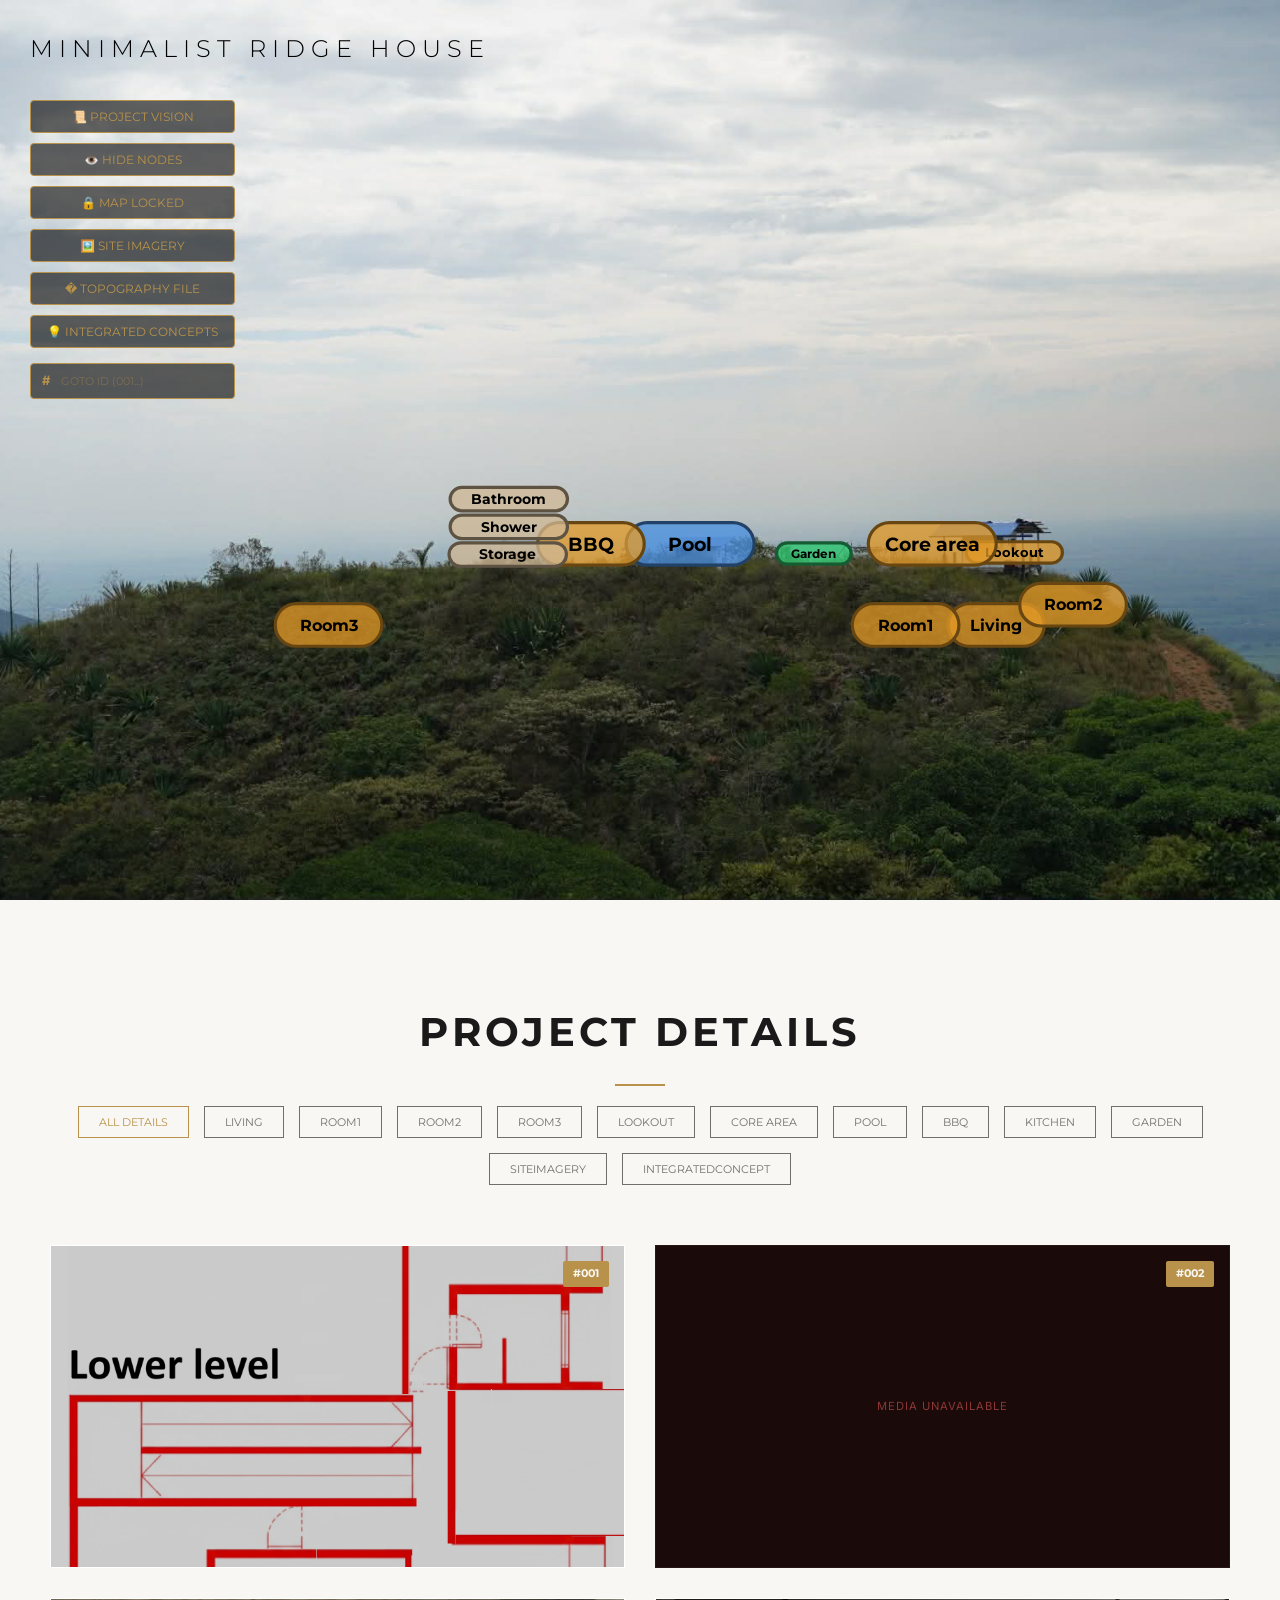
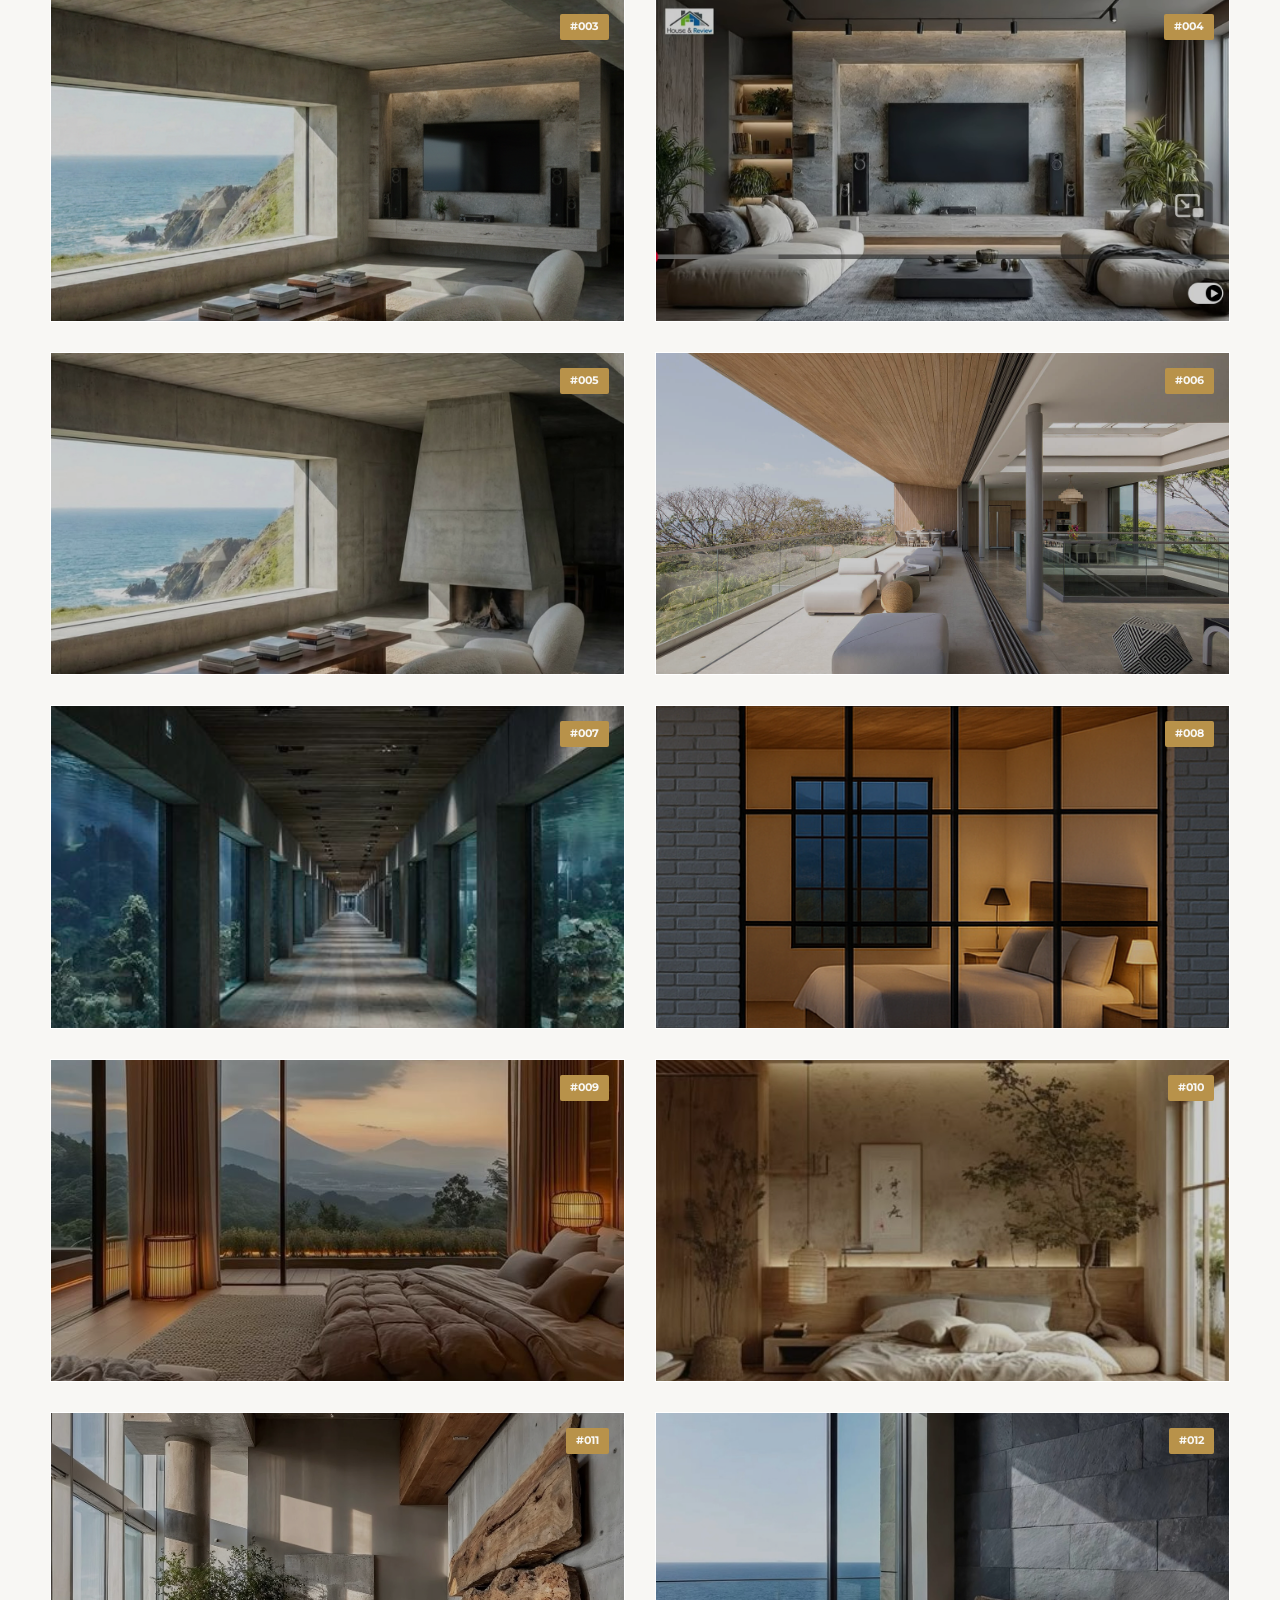
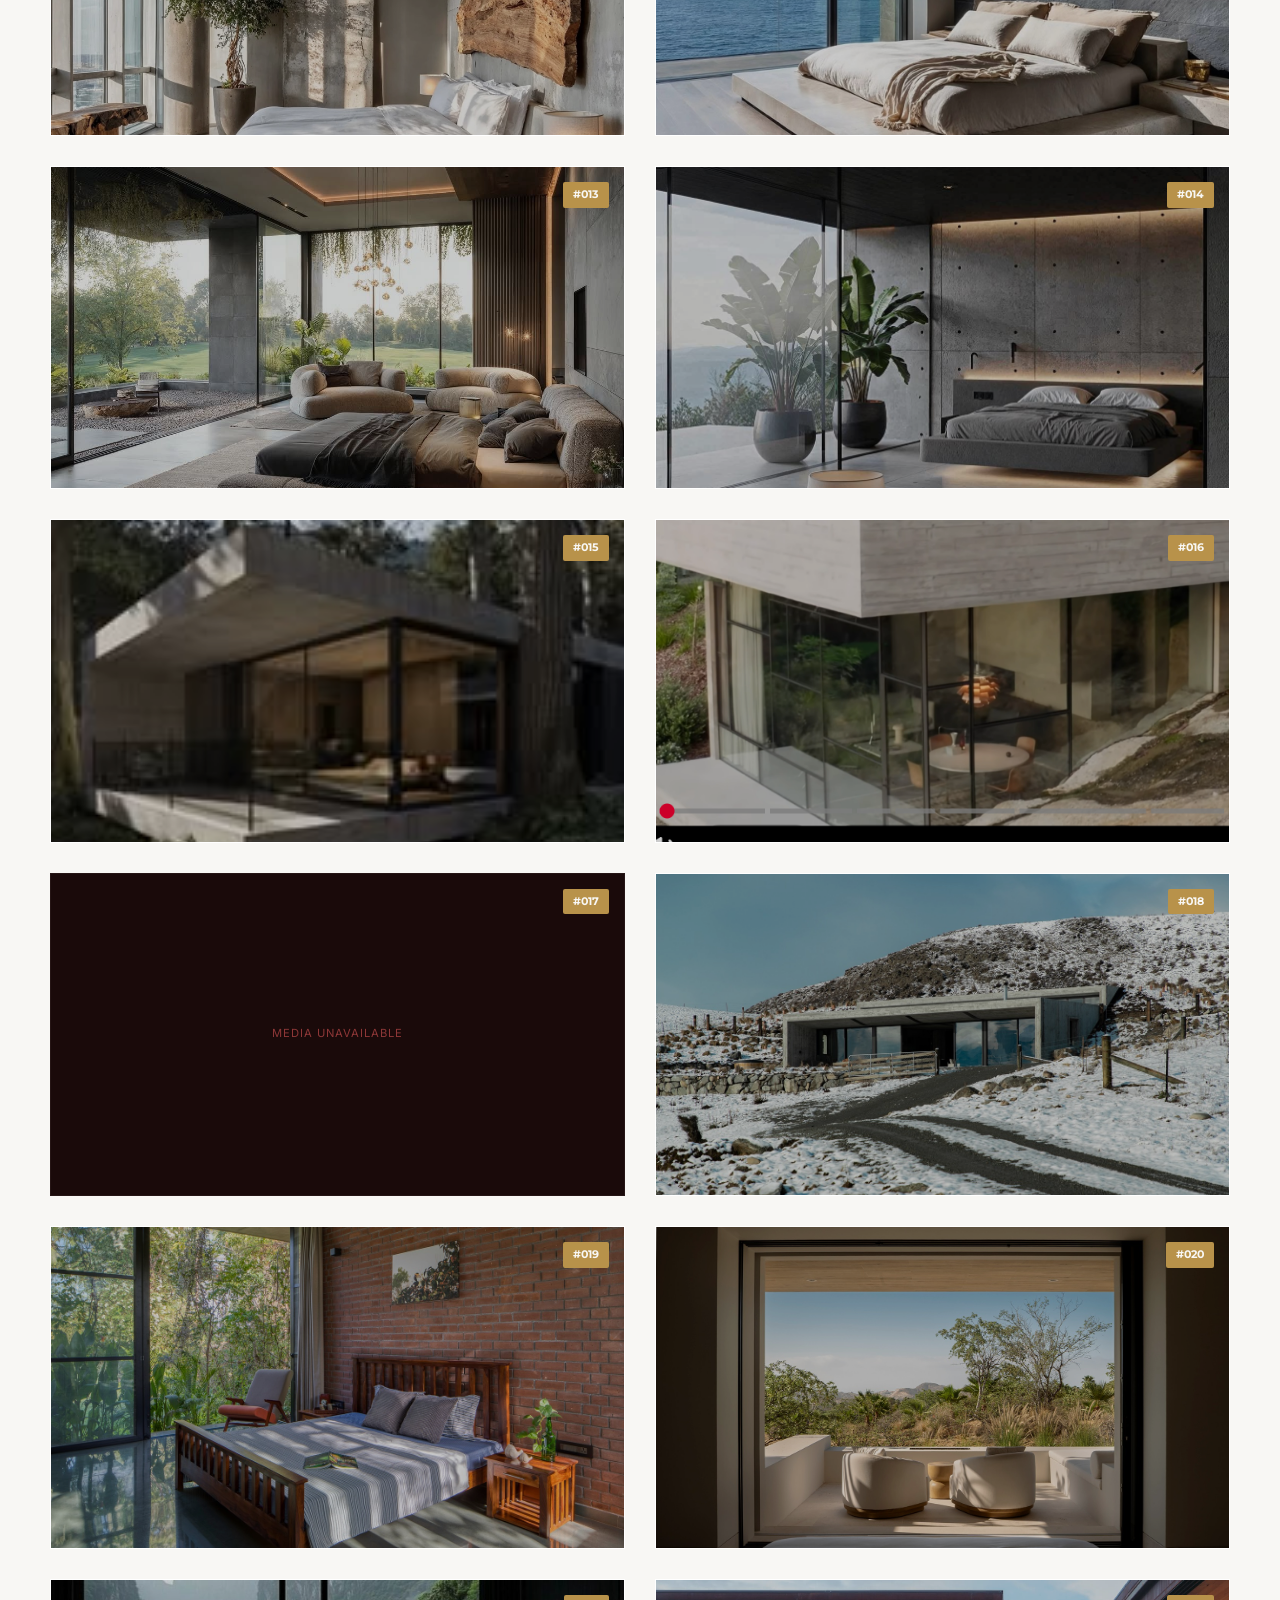
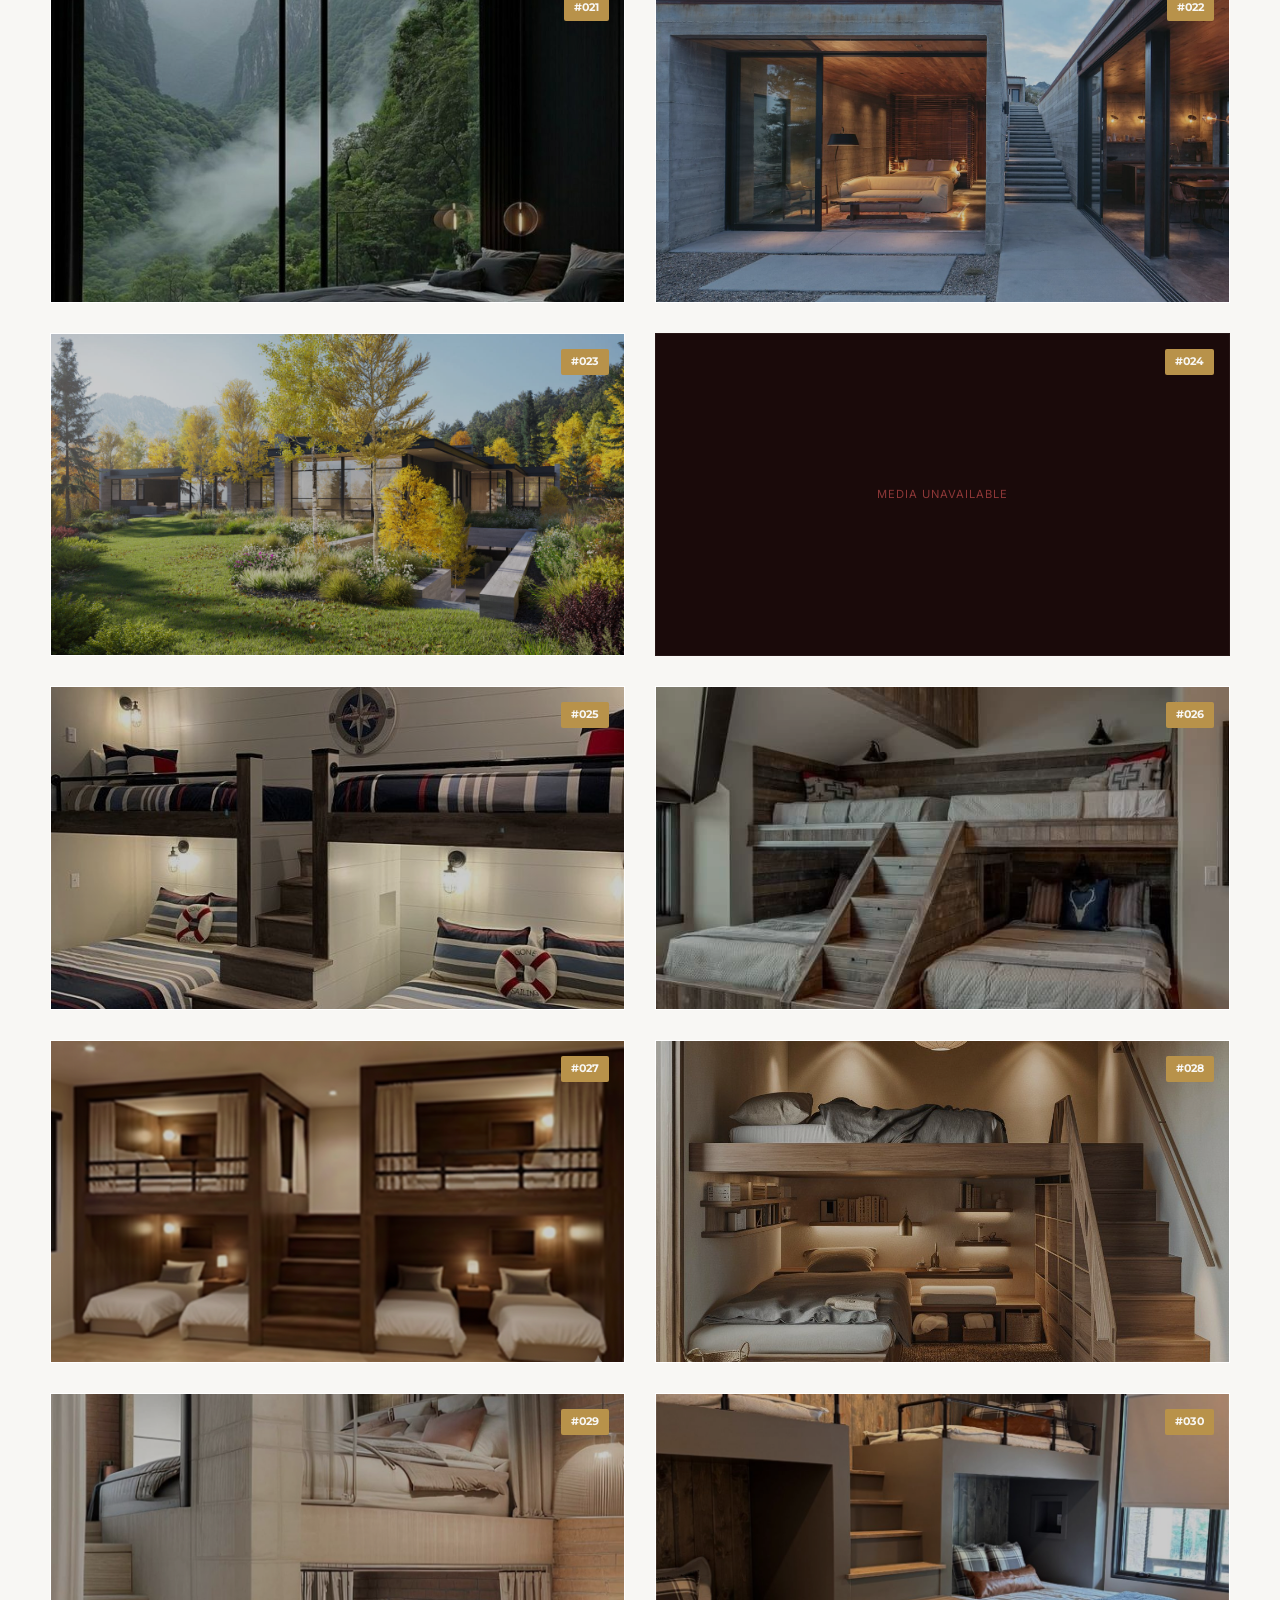
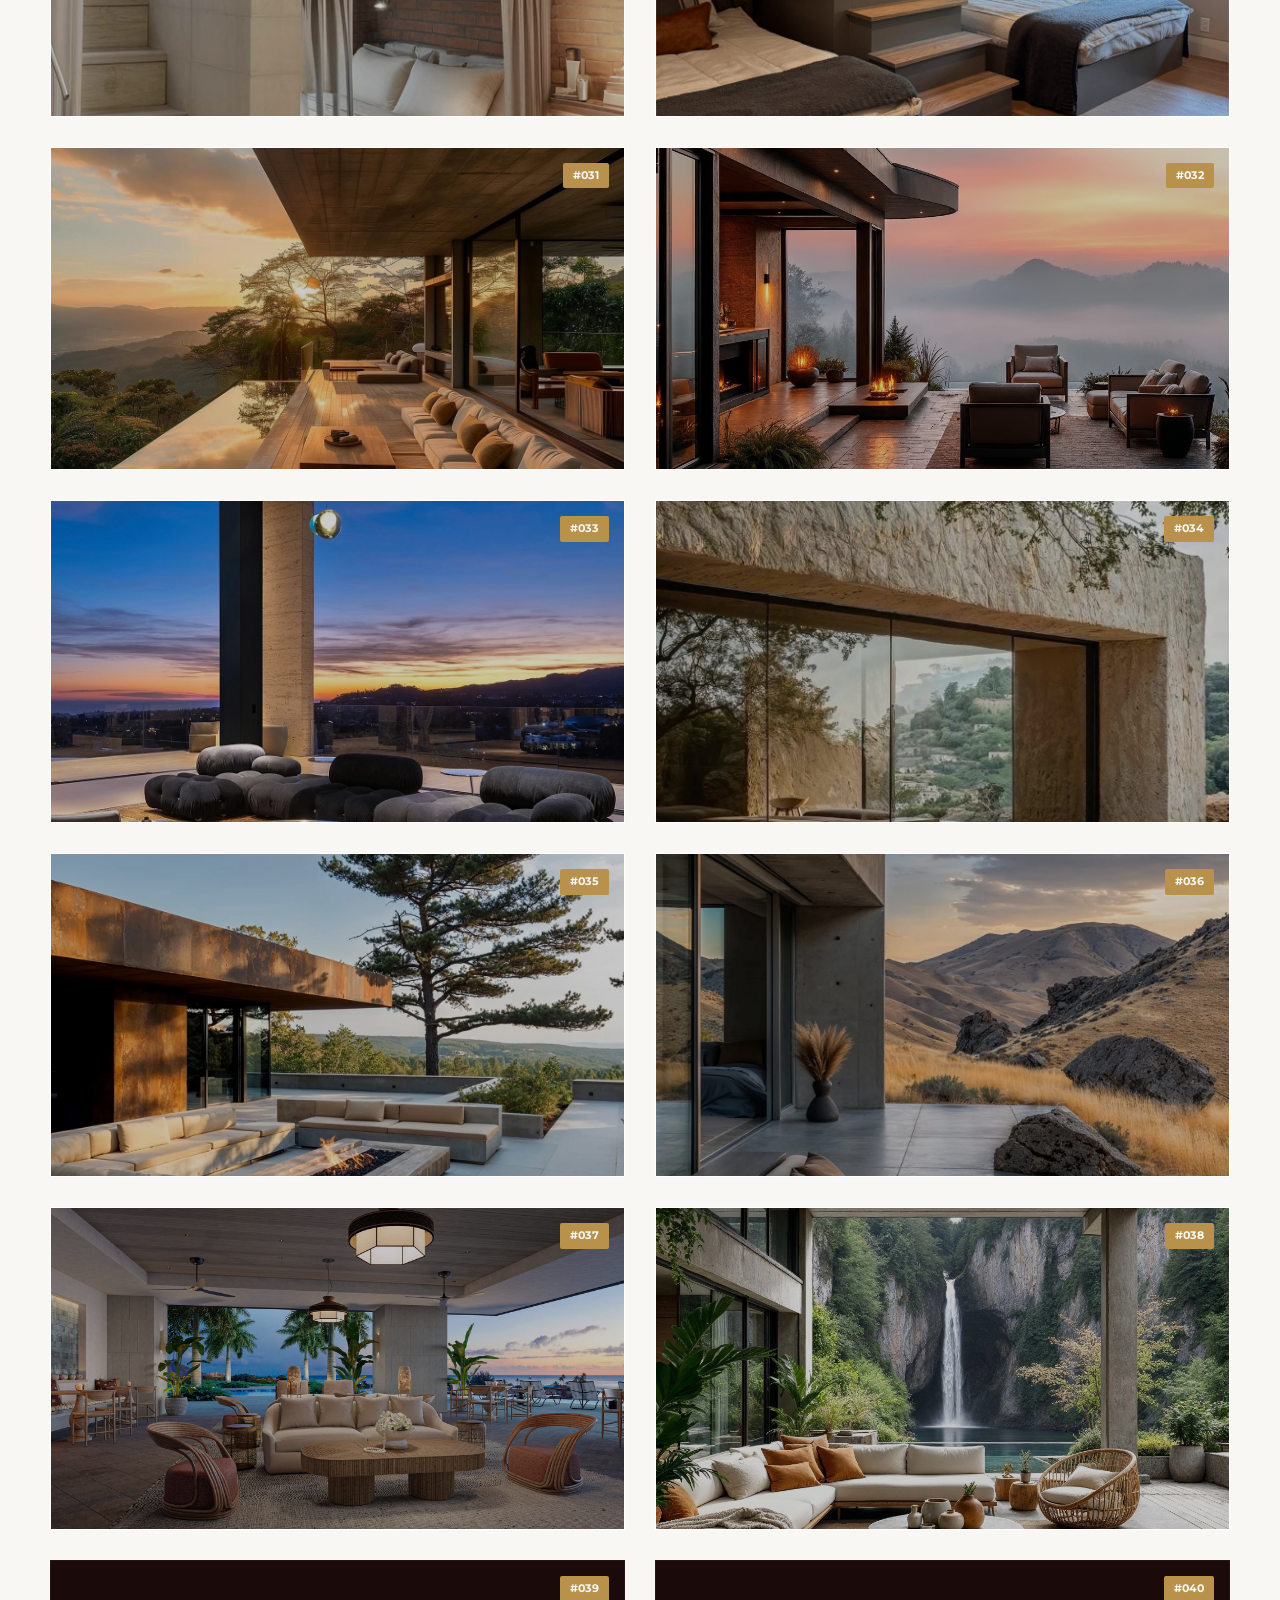
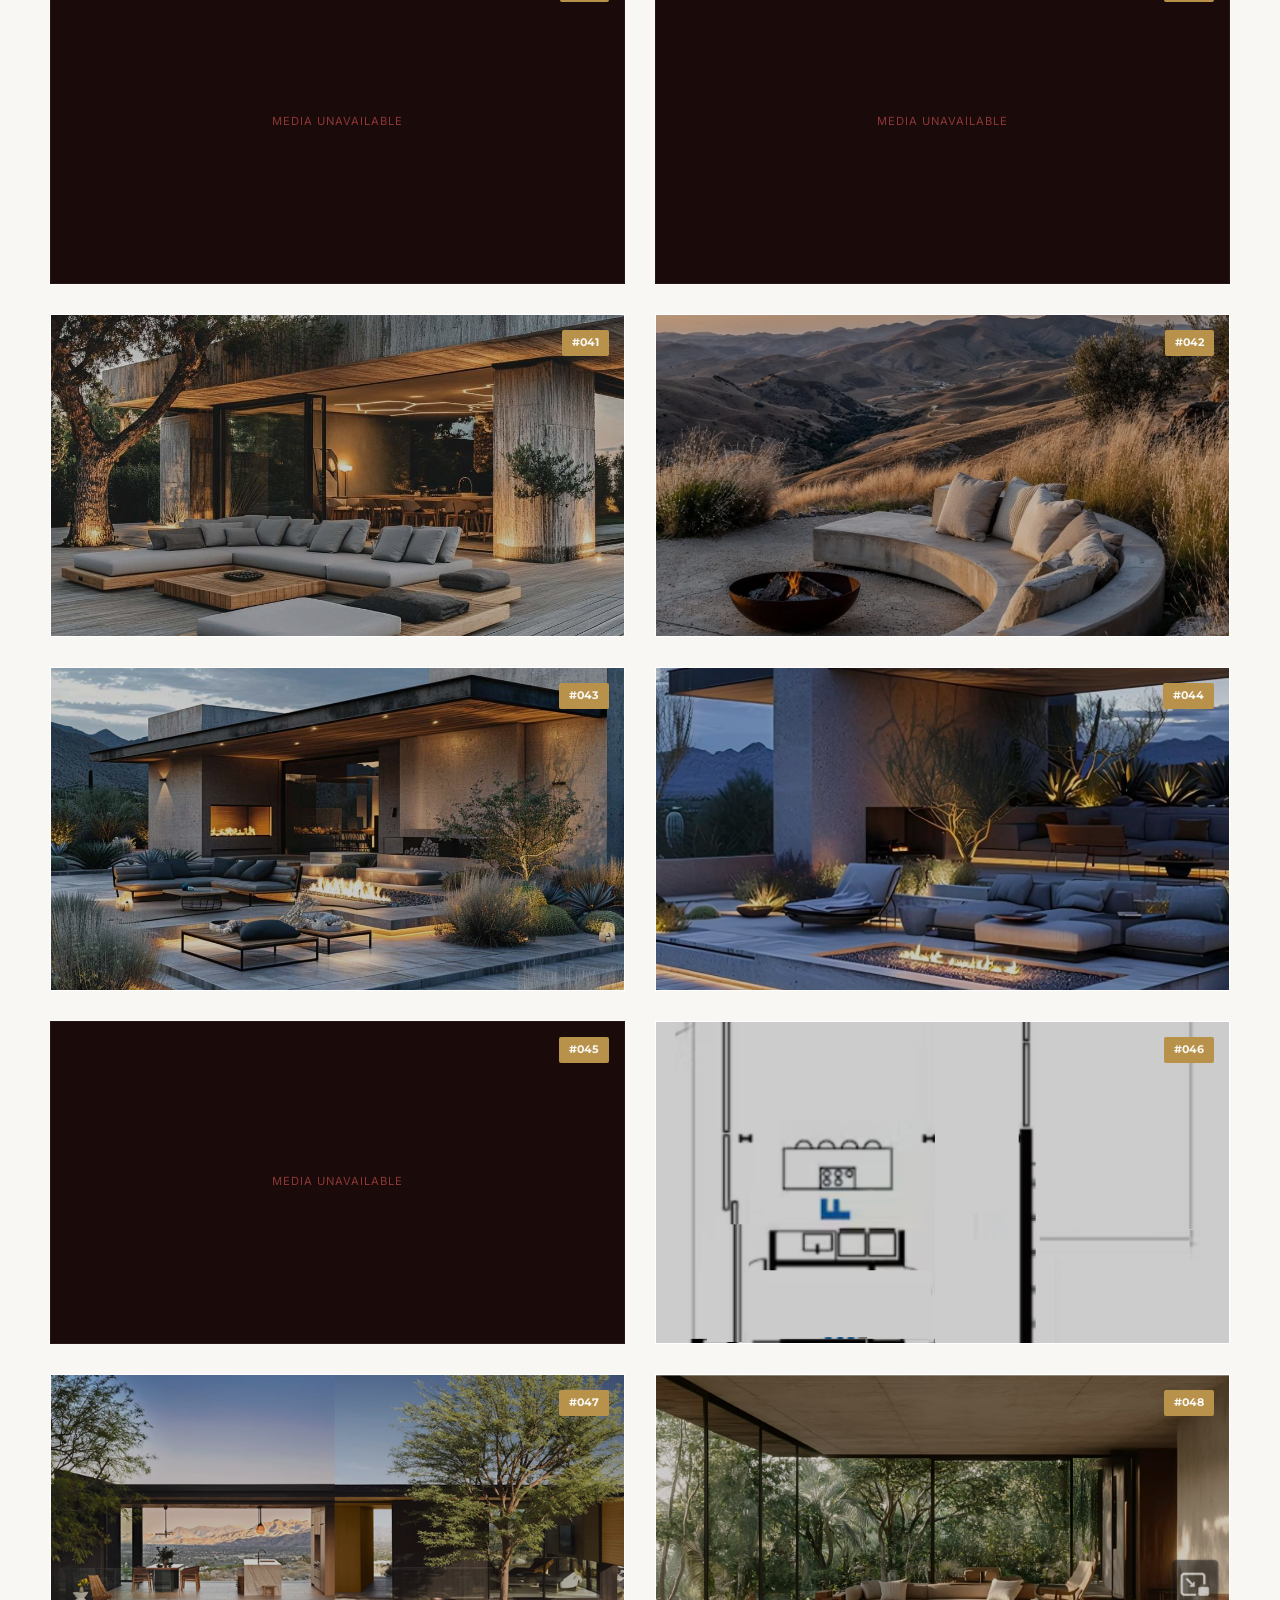
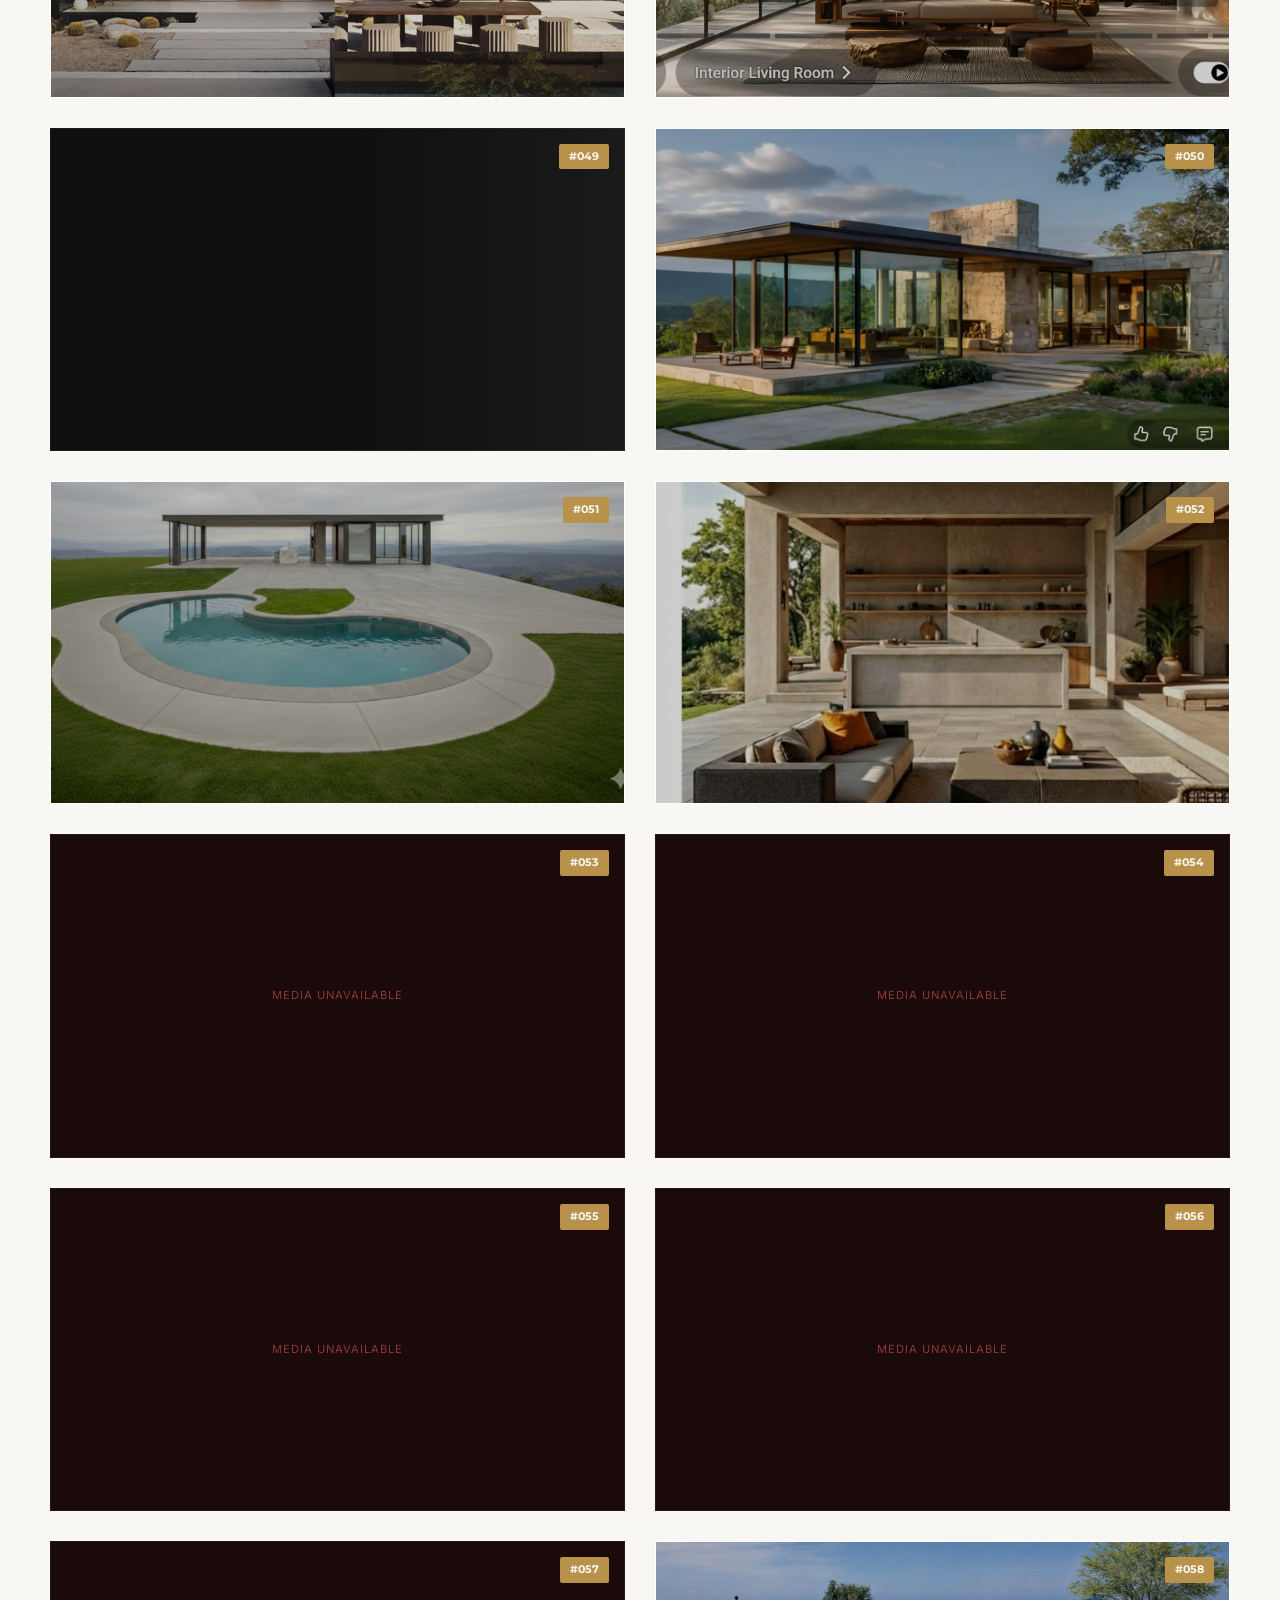
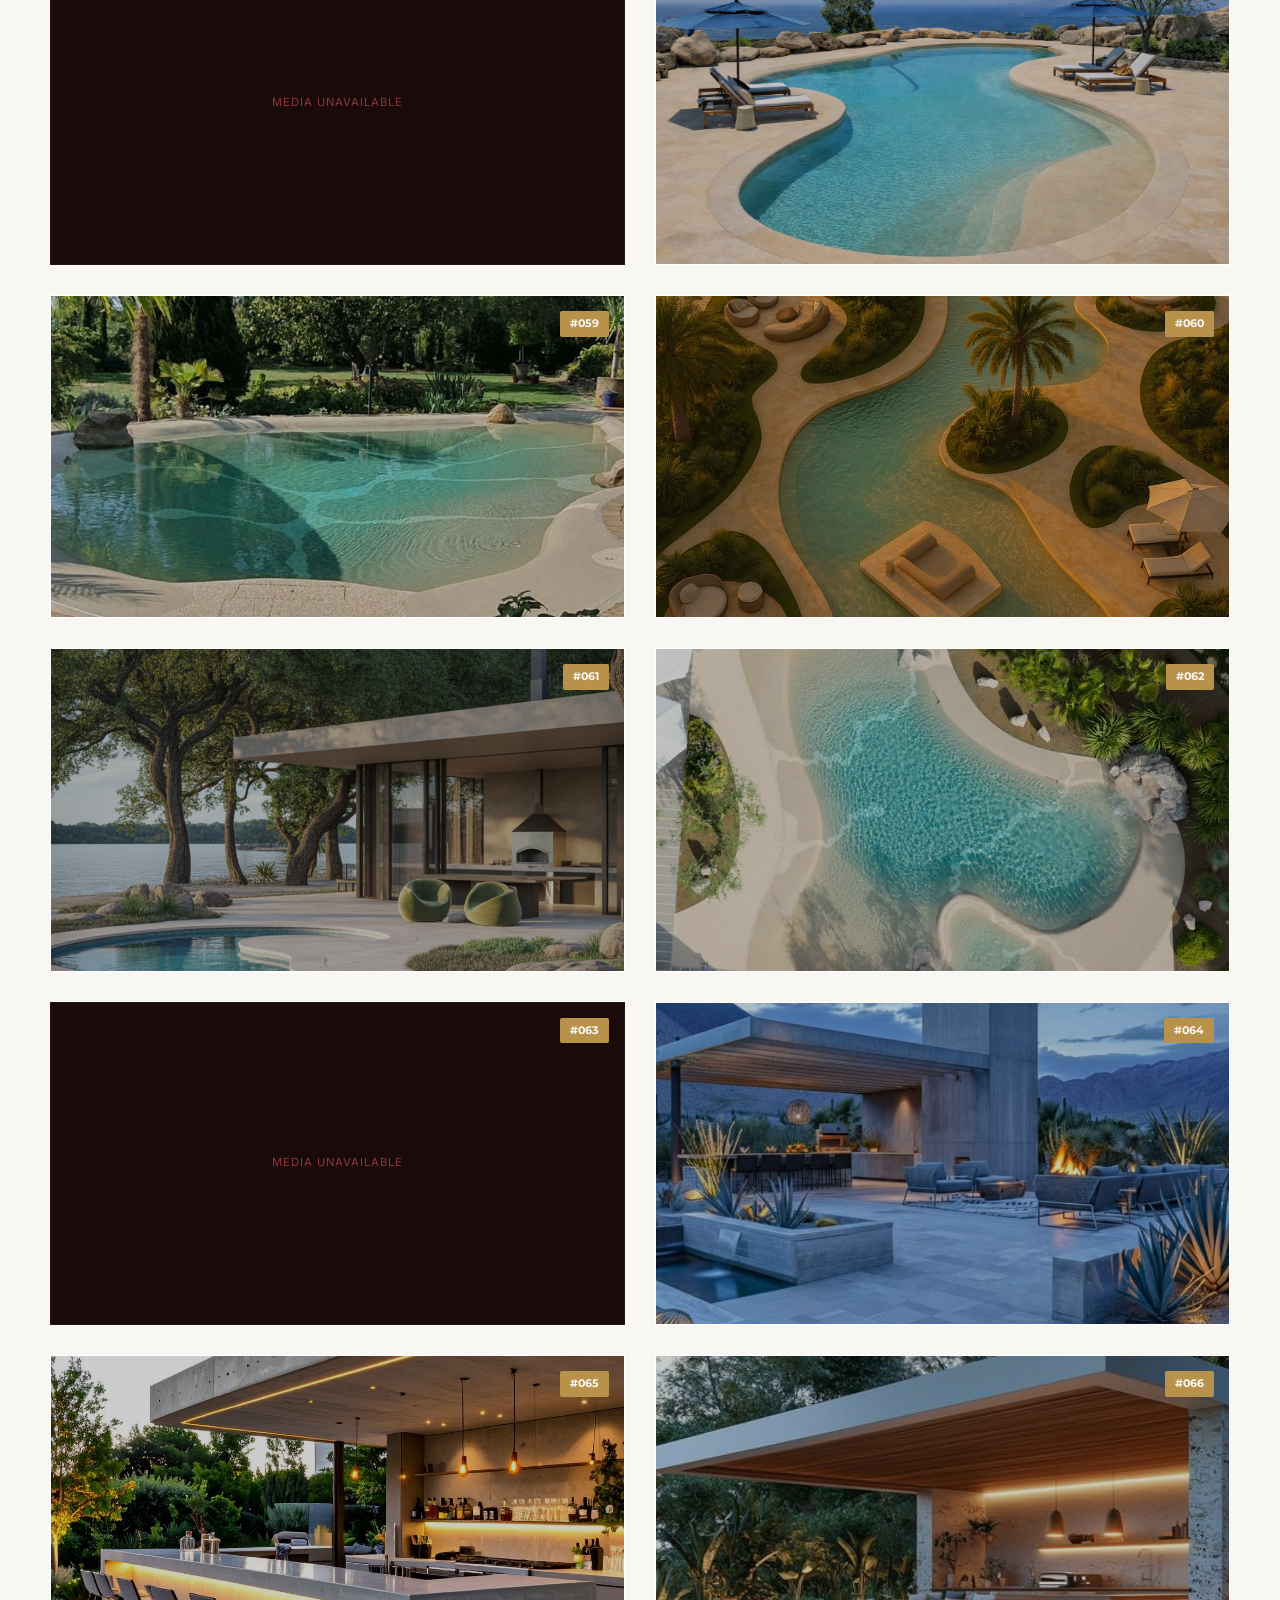
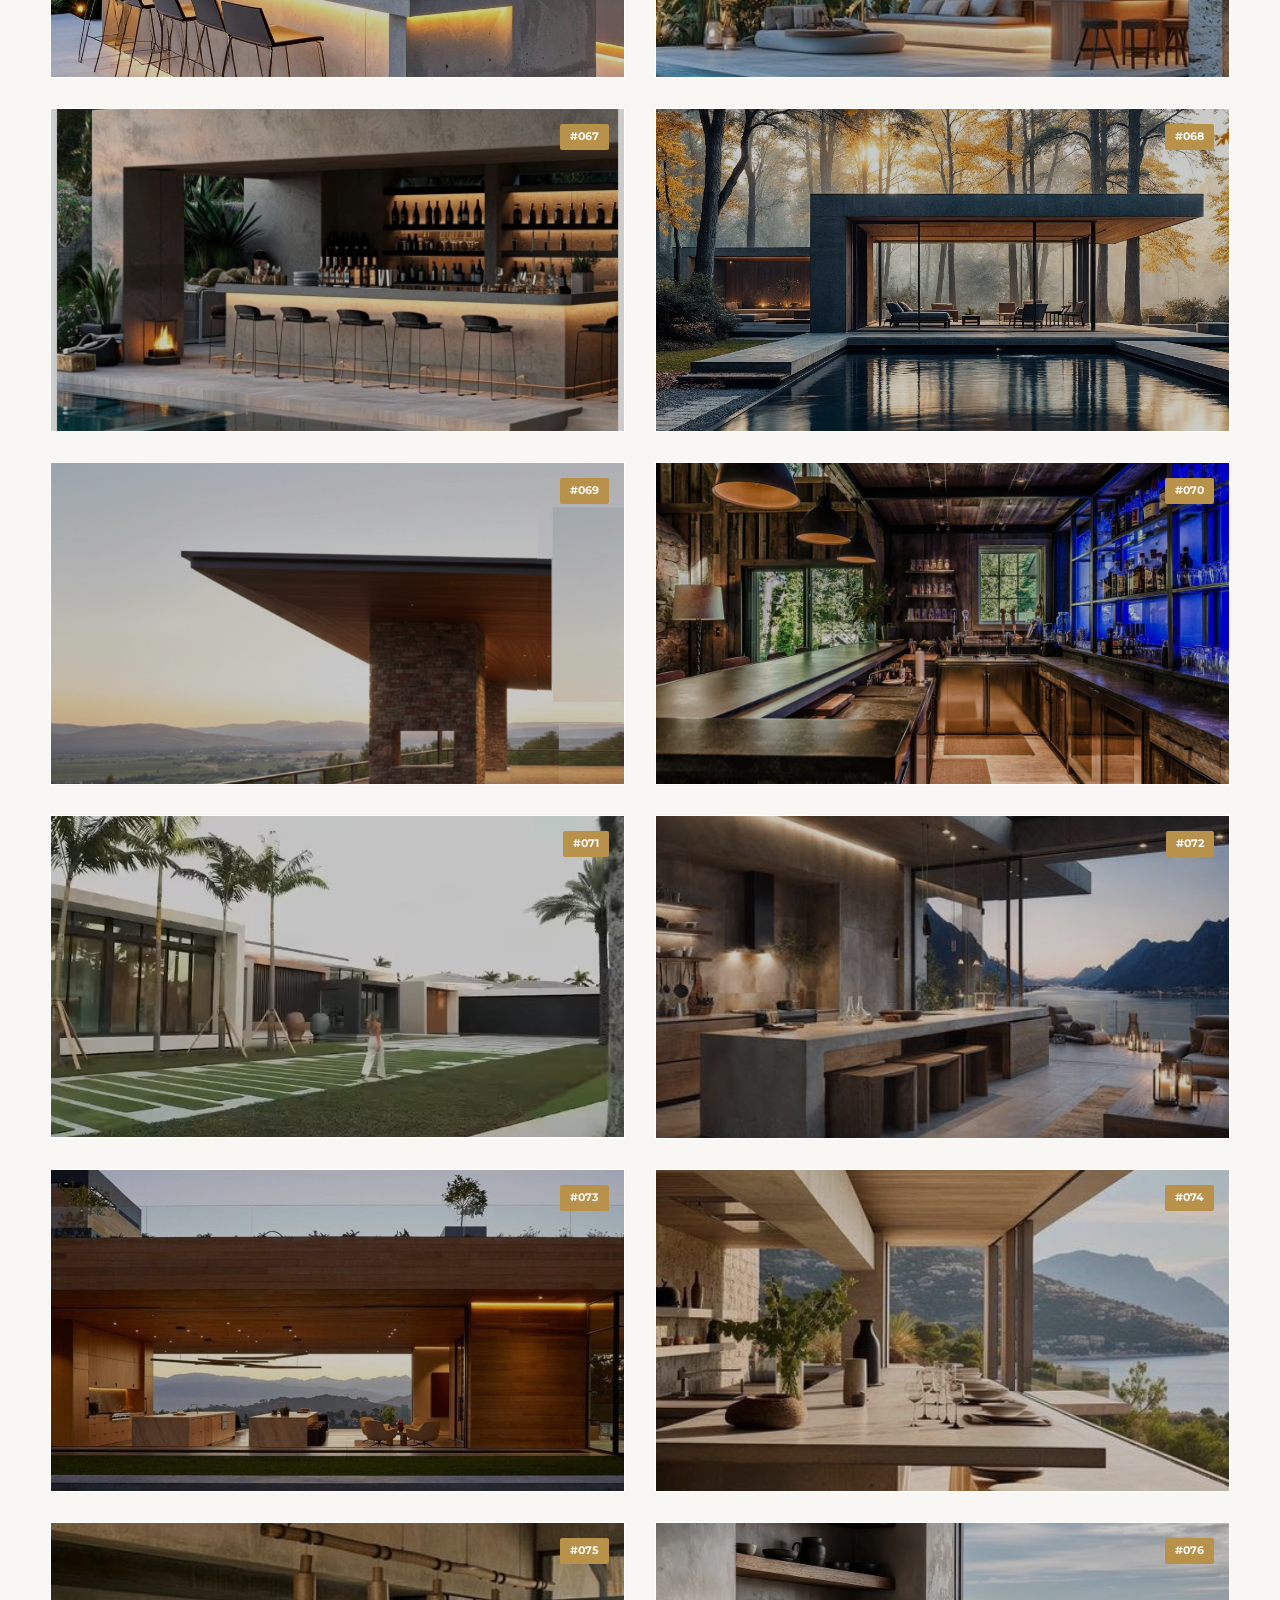
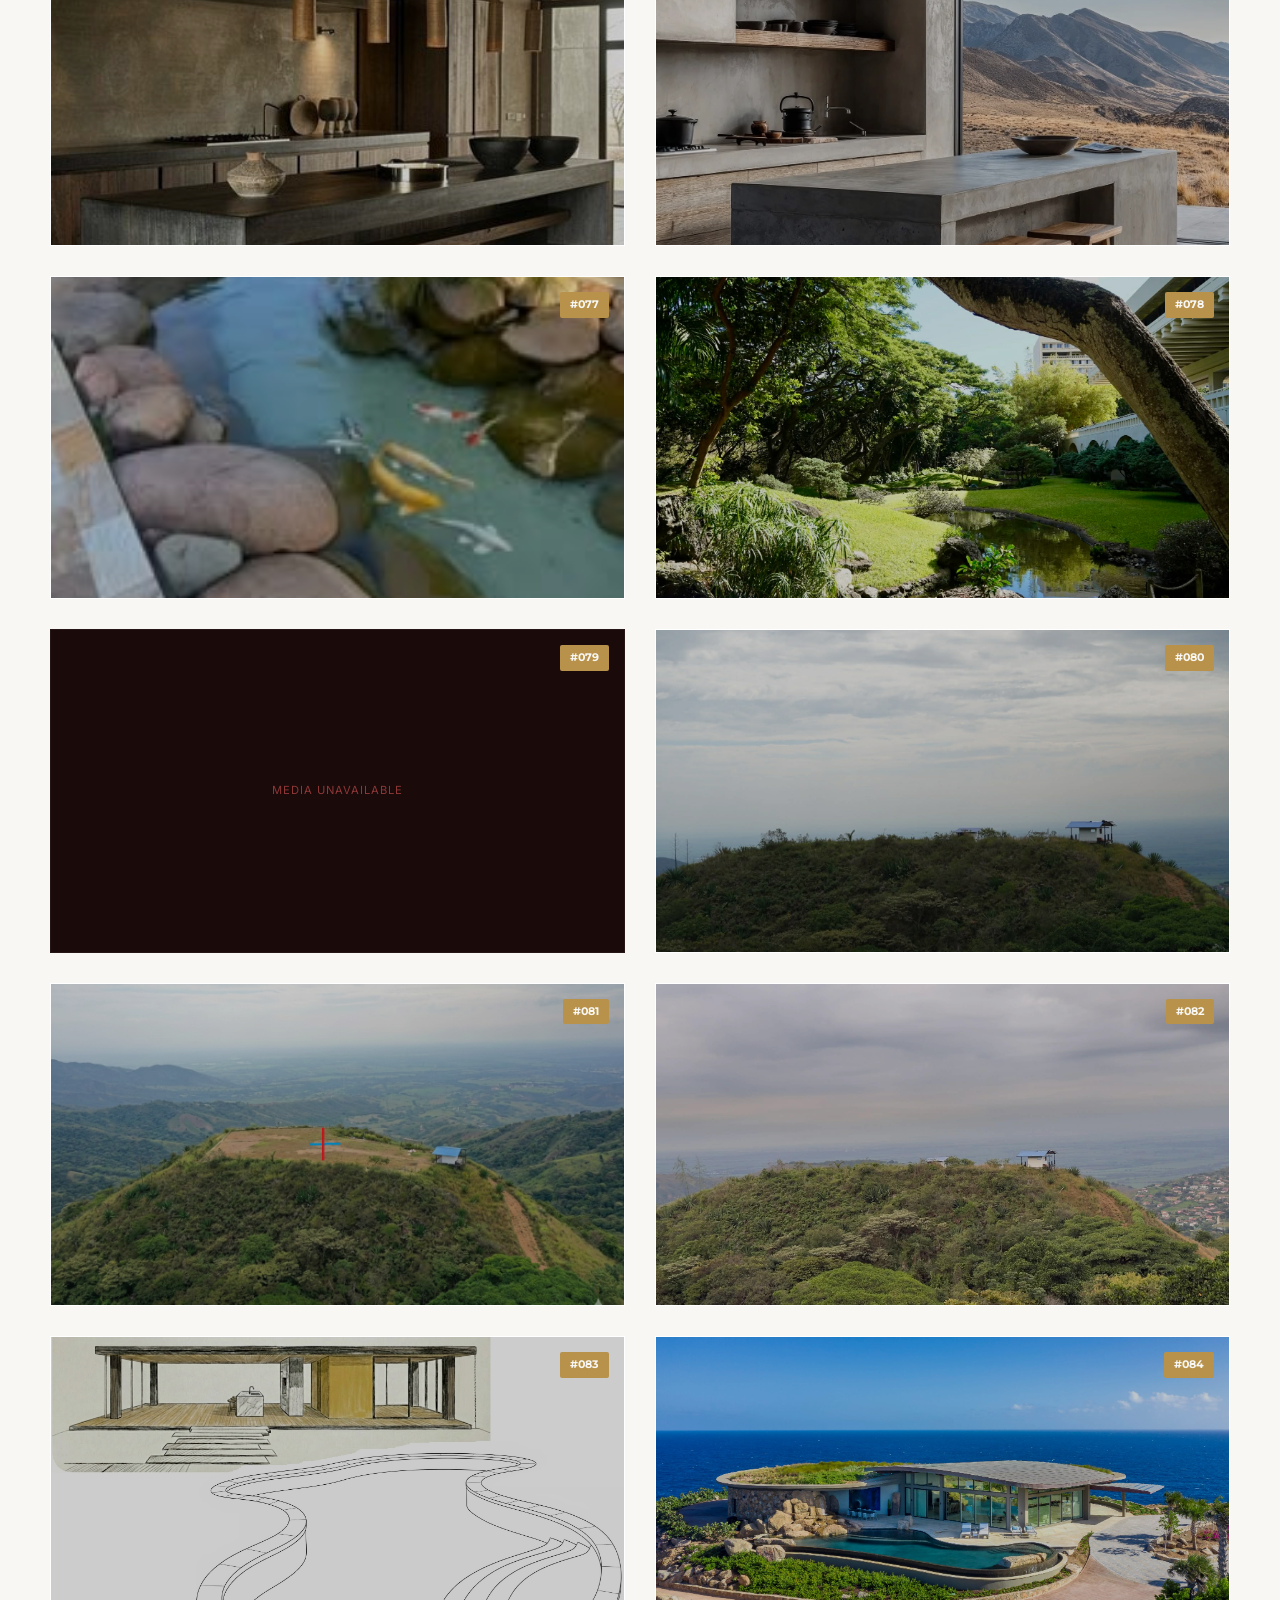
==== commit a82bfb33: "hader" ====
--- a/index.html
+++ b/index.html
@@ -15,8 +15,12 @@
 
 
 
+    <div id="project-title">Minimalist Ridge House</div>
+
     <header id="interactive-map">
         <div class="map-controls">
+            <button id="btn-project-description" class="btn-map"><span class="icon">📜</span> <span class="text">Project
+                    Vision</span></button>
             <button id="toggle-map-nodes" class="btn-map"><span class="icon">👁️</span> <span class="text">Hide
                     Nodes</span></button>
             <button id="toggle-map-lock" class="btn-map"><span class="icon">🔒</span> <span class="text">Map
@@ -78,12 +82,42 @@
     <!-- Topography Modal -->
     <div id="topography-modal" class="modal">
         <div class="modal-content">
-            <div id="modal-close">&times;</div>
+            <div id="modal-close" class="close-btn">&times;</div>
             <h3>Download Topography</h3>
             <p>Download the topography of the site, a DWG file.</p>
             <div style="margin-top: 30px;">
                 <a href="Buitrera_17Feb2026.dwg" download class="btn-back-map"
                     style="background: var(--accent-color); color: var(--bg-color);">Download DWG</a>
+            </div>
+        </div>
+    </div>
+
+    <!-- Project Description Modal -->
+    <div id="description-modal" class="modal">
+        <div class="modal-content description-modal-content">
+            <div id="description-modal-close" class="close-btn">&times;</div>
+            <h2 class="modal-title">Project Vision</h2>
+            <div class="divider"></div>
+            <div class="description-body">
+                <p><strong>Architectural Concept</strong> Designed linearly along a mountain ridge, this residence is a
+                    study in landscape integration. The structure follows the natural contours of the terrain, blurring
+                    the line between the built environment and the rugged mountain profile.</p>
+
+                <p><strong>Ground Level | Social Core</strong> The heart of the home is a central core housing the
+                    kitchen and living room, designed for fluid transition. It extends out to a panoramic lookout
+                    platform on one side and an expansive pool area on the other. This level also accommodates a private
+                    bedroom and a dedicated office for a balanced live-work experience.</p>
+
+                <p><strong>Lower Level | Secluded Retreat</strong> Carved into the mountain slope, the lower level is
+                    partially subterranean, offering natural thermal insulation and privacy. It features two additional
+                    bedrooms and a media lounge integrated directly into the terrain.</p>
+
+                <p><strong>Outdoor Living</strong> The design is completed by a series of outdoor tiered spaces,
+                    including a pool with an integrated tub and a dedicated BBQ area, all positioned to capture the
+                    essence of the surrounding landscape.</p>
+
+                <p class="mission-statement">The goal of this portfolio is to provide a spatial map of the design
+                    intent, serving as the blueprint for a high-end cinematic architectural visualization.</p>
             </div>
         </div>
     </div>
--- a/index.css
+++ b/index.css
@@ -63,6 +63,20 @@
     color: var(--accent-color);
 }
 
+#project-title {
+    position: fixed;
+    top: 30px;
+    left: 30px;
+    z-index: 1000;
+    font-family: 'Montserrat', sans-serif;
+    font-size: 1.5rem;
+    font-weight: 300;
+    letter-spacing: 6px;
+    text-transform: uppercase;
+    color: #000000;
+    pointer-events: none;
+}
+
 .nav-links a {
     color: var(--text-secondary);
     text-decoration: none;
@@ -327,7 +341,8 @@
     line-height: 1.6;
 }
 
-#modal-close {
+#modal-close,
+.close-btn {
     position: absolute;
     top: 20px;
     right: 20px;
@@ -335,10 +350,54 @@
     cursor: pointer;
     color: var(--text-secondary);
     transition: var(--transition);
-}
-
-#modal-close:hover {
-    color: var(--accent-color);
+    line-height: 1;
+}
+
+#modal-close:hover,
+.close-btn:hover {
+    color: var(--accent-color);
+}
+
+.description-modal-content {
+    max-width: 800px;
+    text-align: left;
+    padding: 60px;
+}
+
+.description-modal-content .modal-title {
+    font-size: 2rem;
+    margin-bottom: 10px;
+    color: var(--accent-color);
+}
+
+.description-modal-content .divider {
+    width: 60px;
+    height: 3px;
+    background: var(--accent-color);
+    margin: 20px 0 40px 0;
+}
+
+.description-body p {
+    color: var(--text-primary);
+    font-size: 0.95rem;
+    line-height: 1.8;
+    margin-bottom: 25px;
+}
+
+.description-body strong {
+    color: var(--accent-color);
+    letter-spacing: 1px;
+    text-transform: uppercase;
+    font-size: 0.9rem;
+}
+
+.mission-statement {
+    margin-top: 40px;
+    padding-top: 30px;
+    border-top: 1px solid rgba(0, 0, 0, 0.05);
+    font-size: 0.9rem;
+    color: var(--text-secondary);
+    font-style: italic;
 }
 
 /* Lightbox */
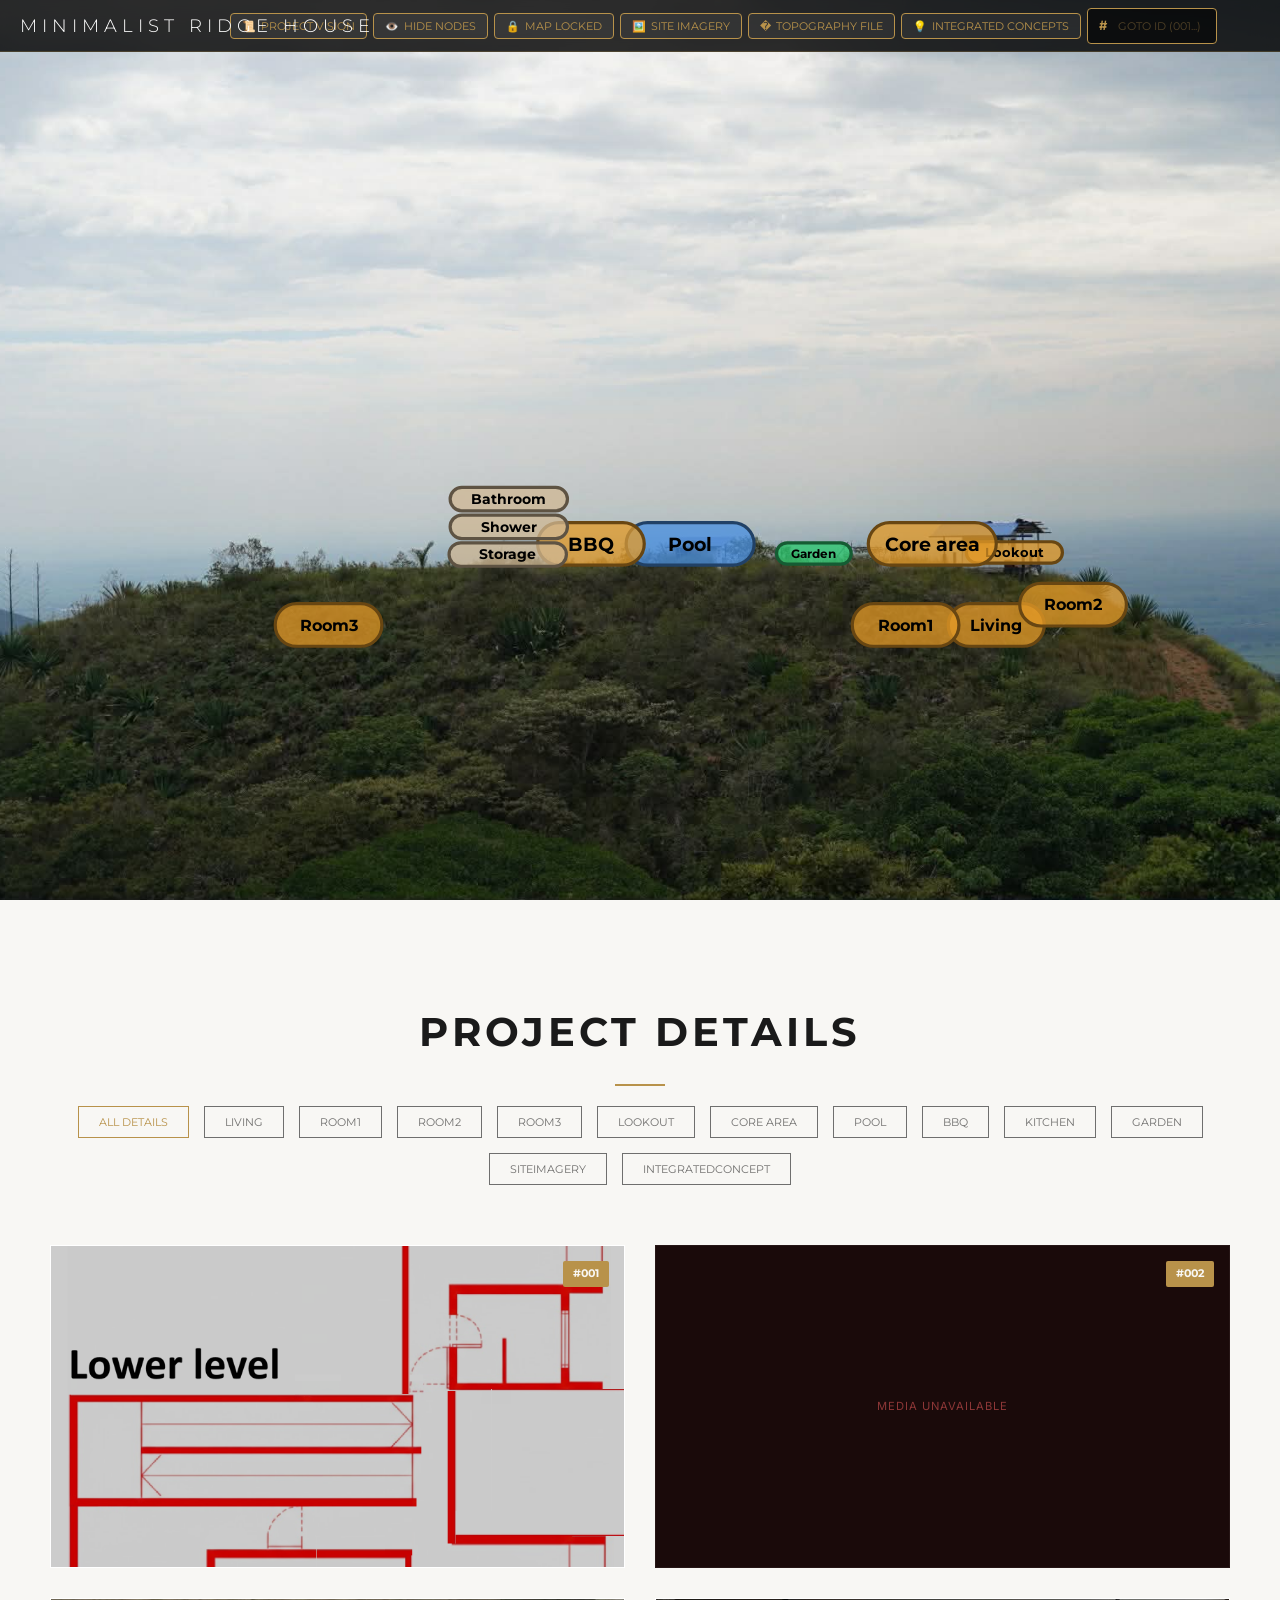
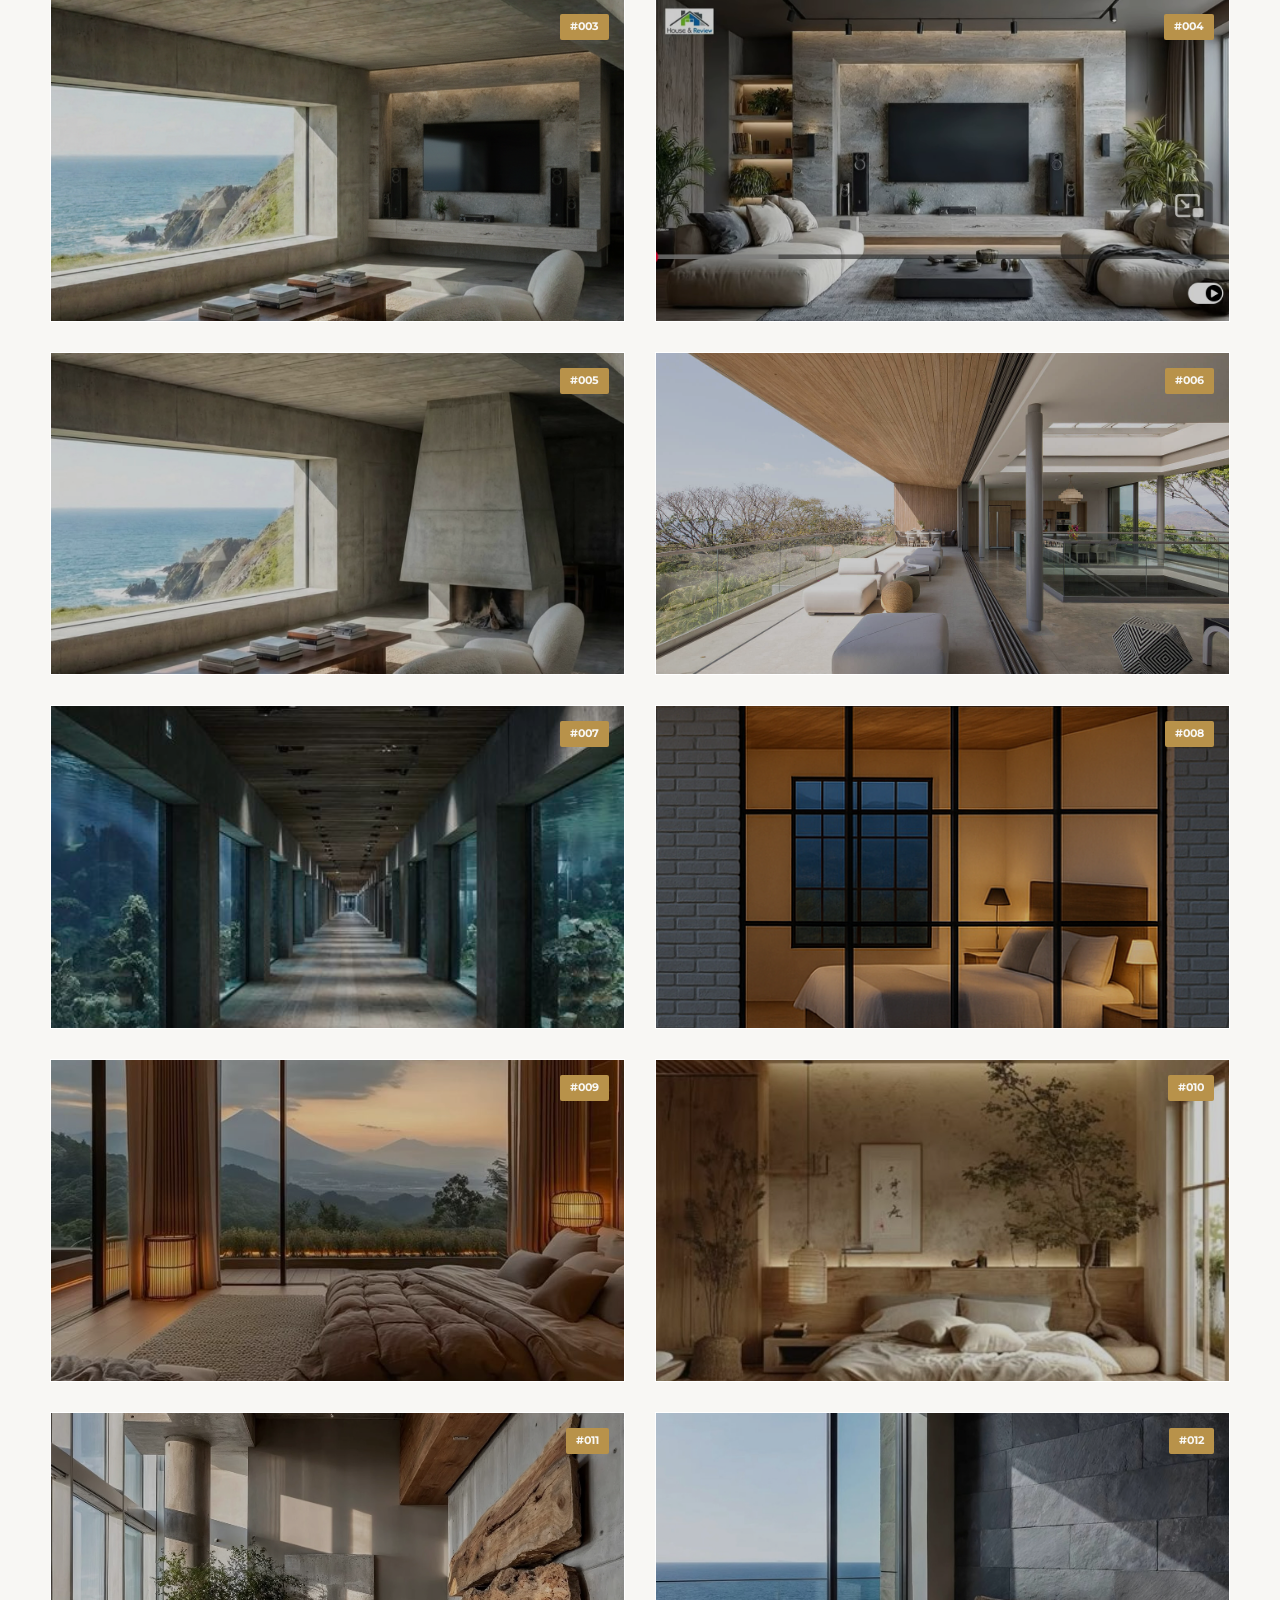
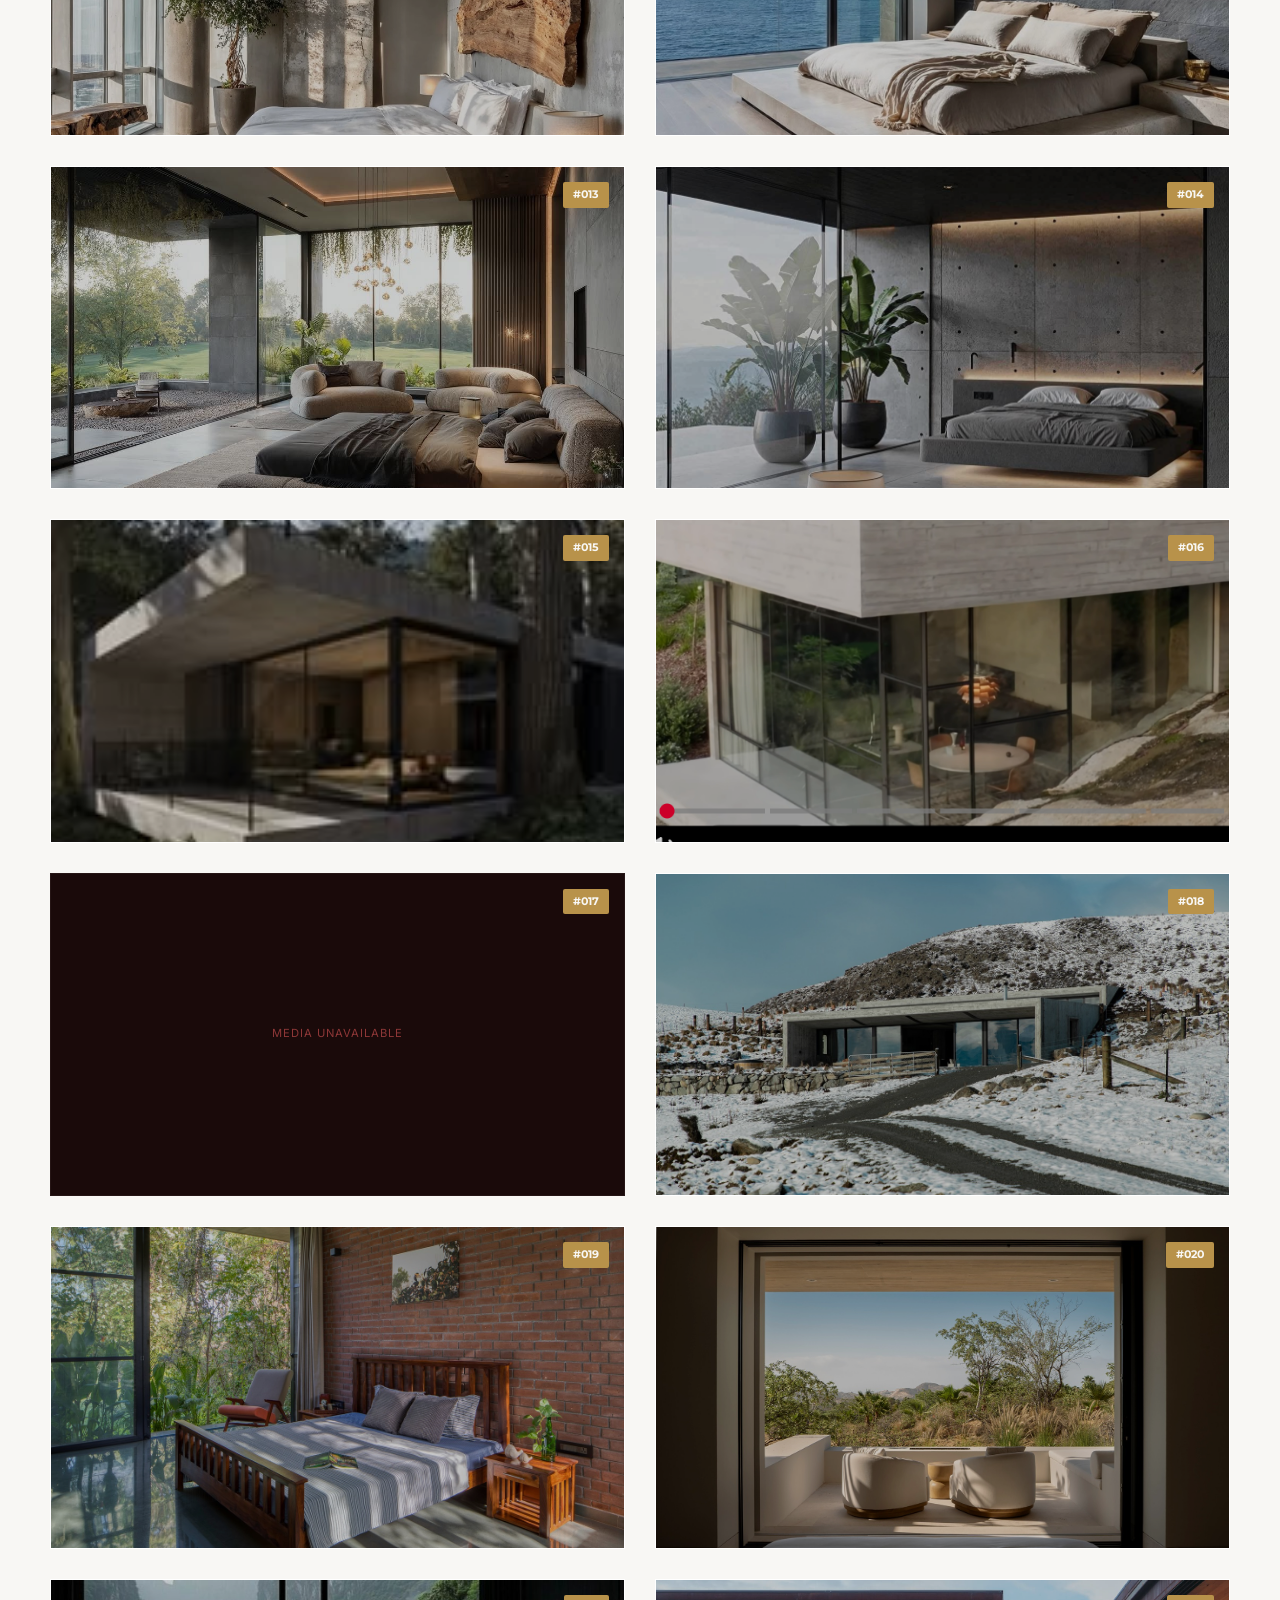
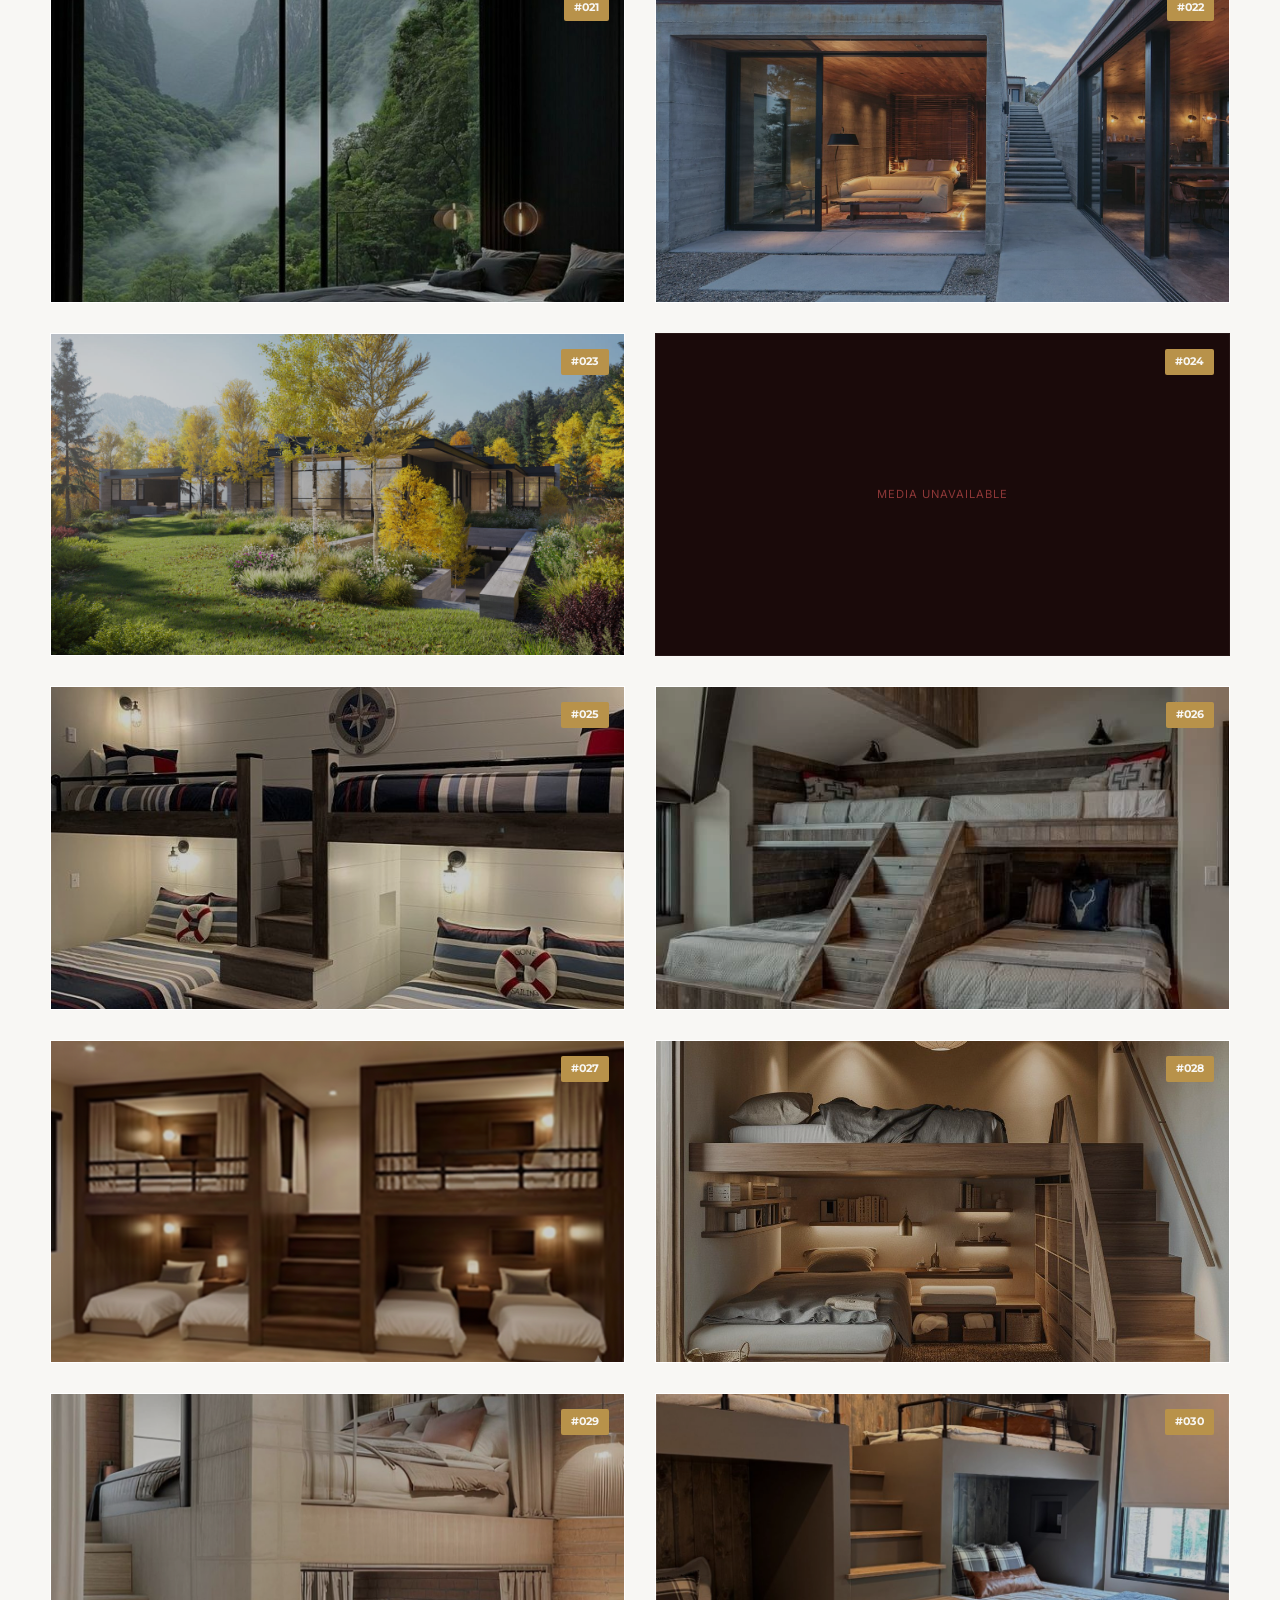
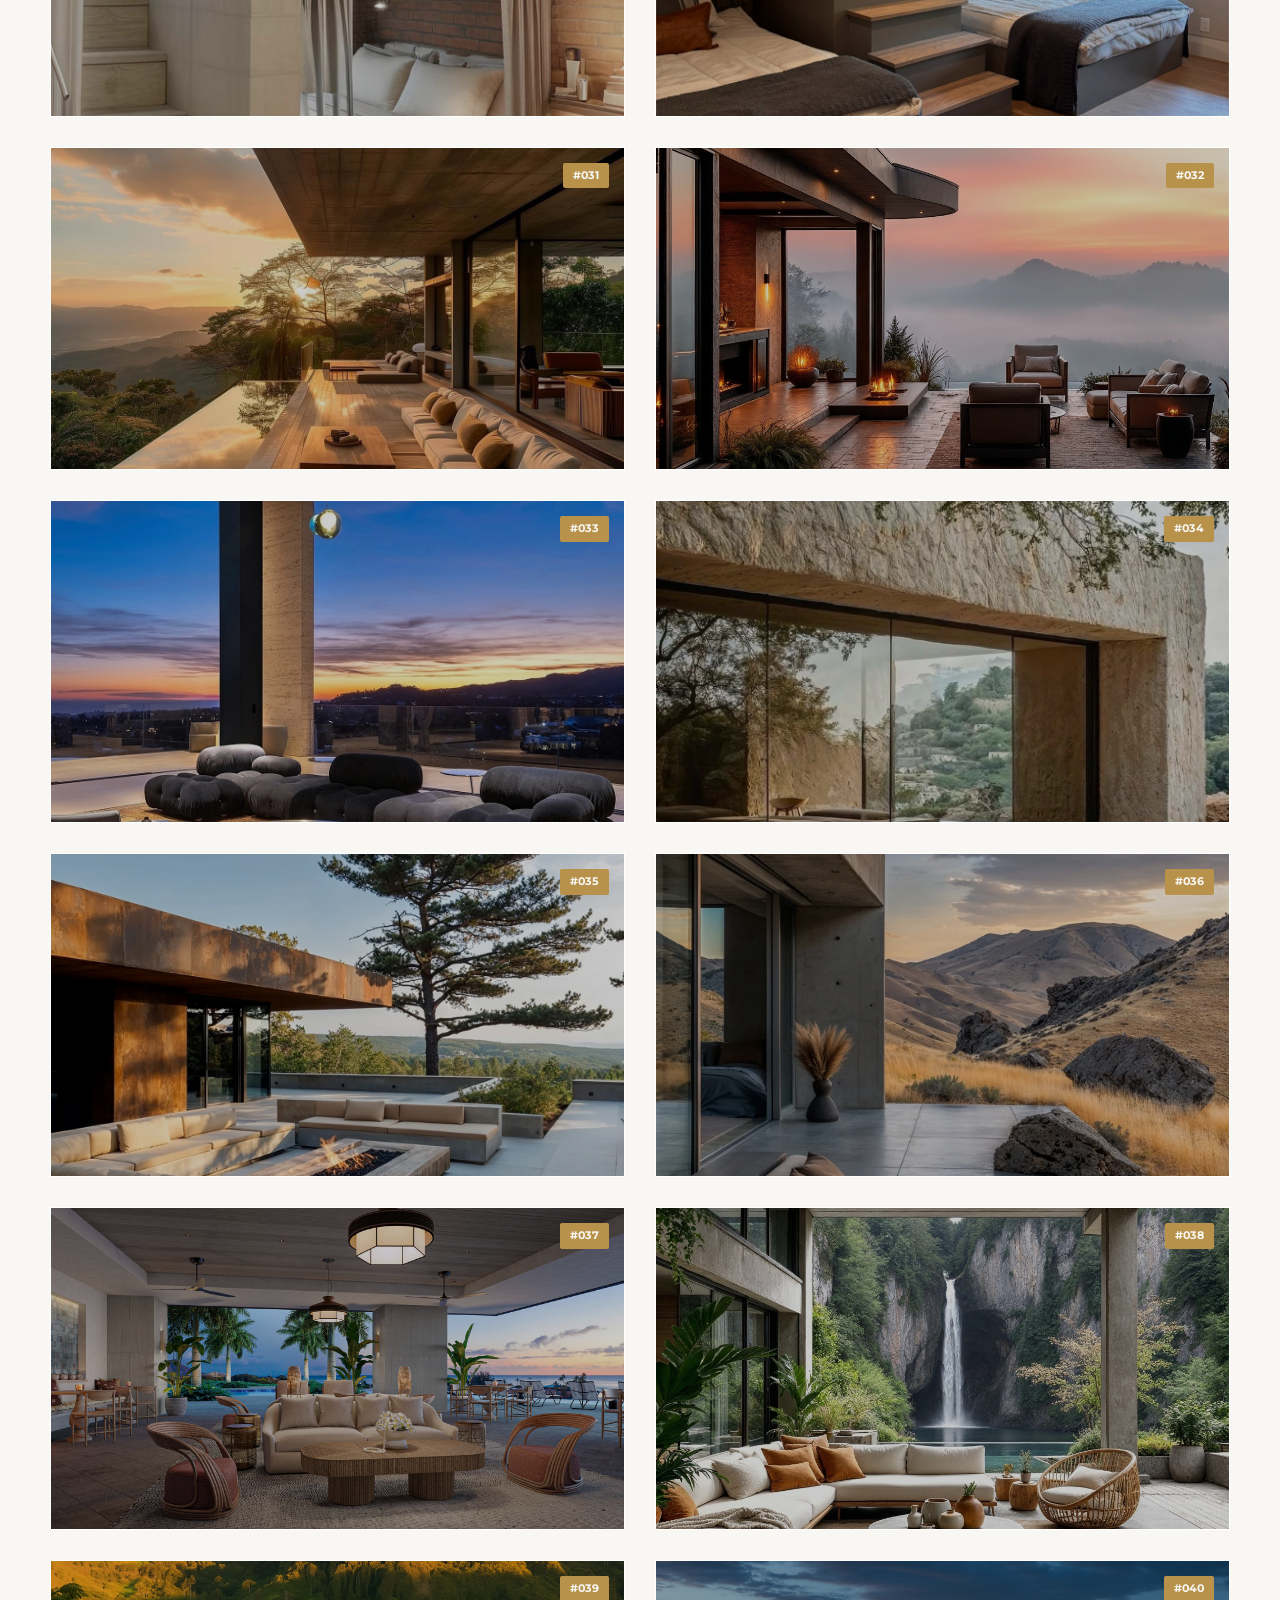
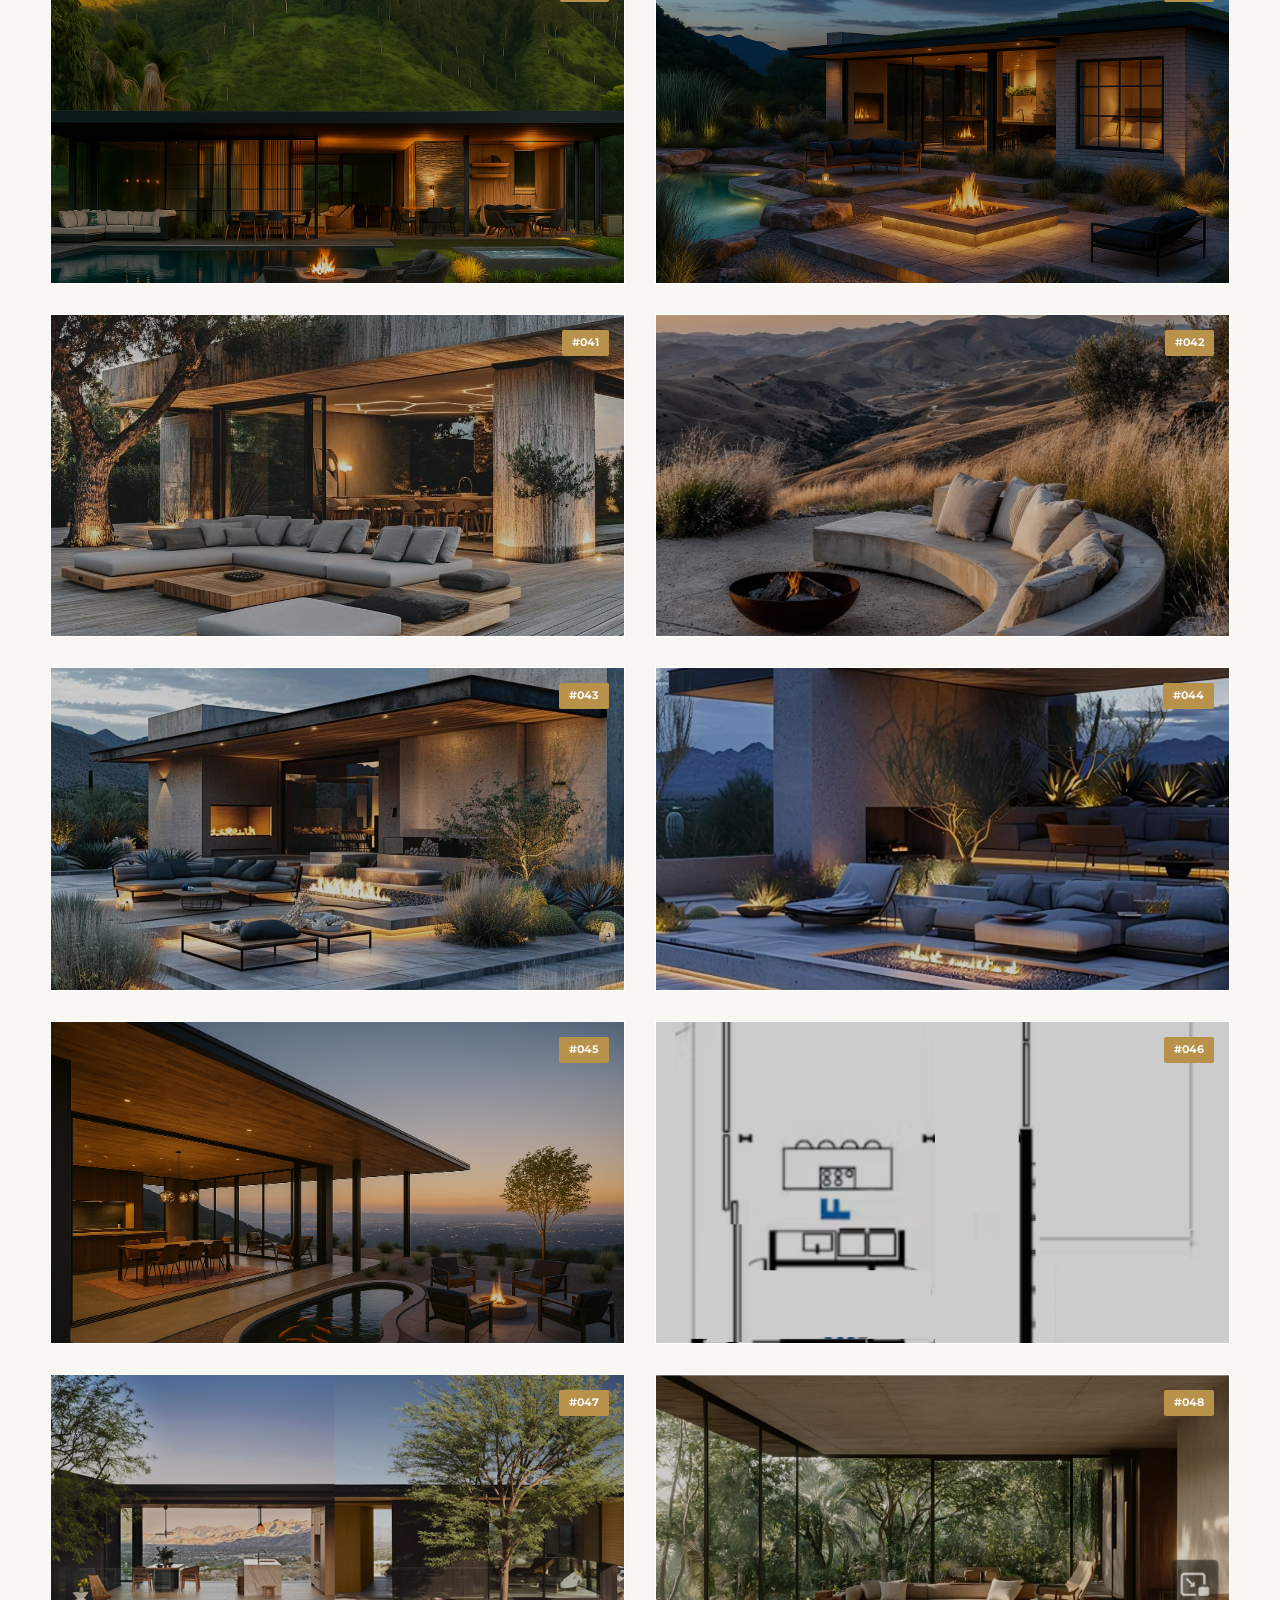
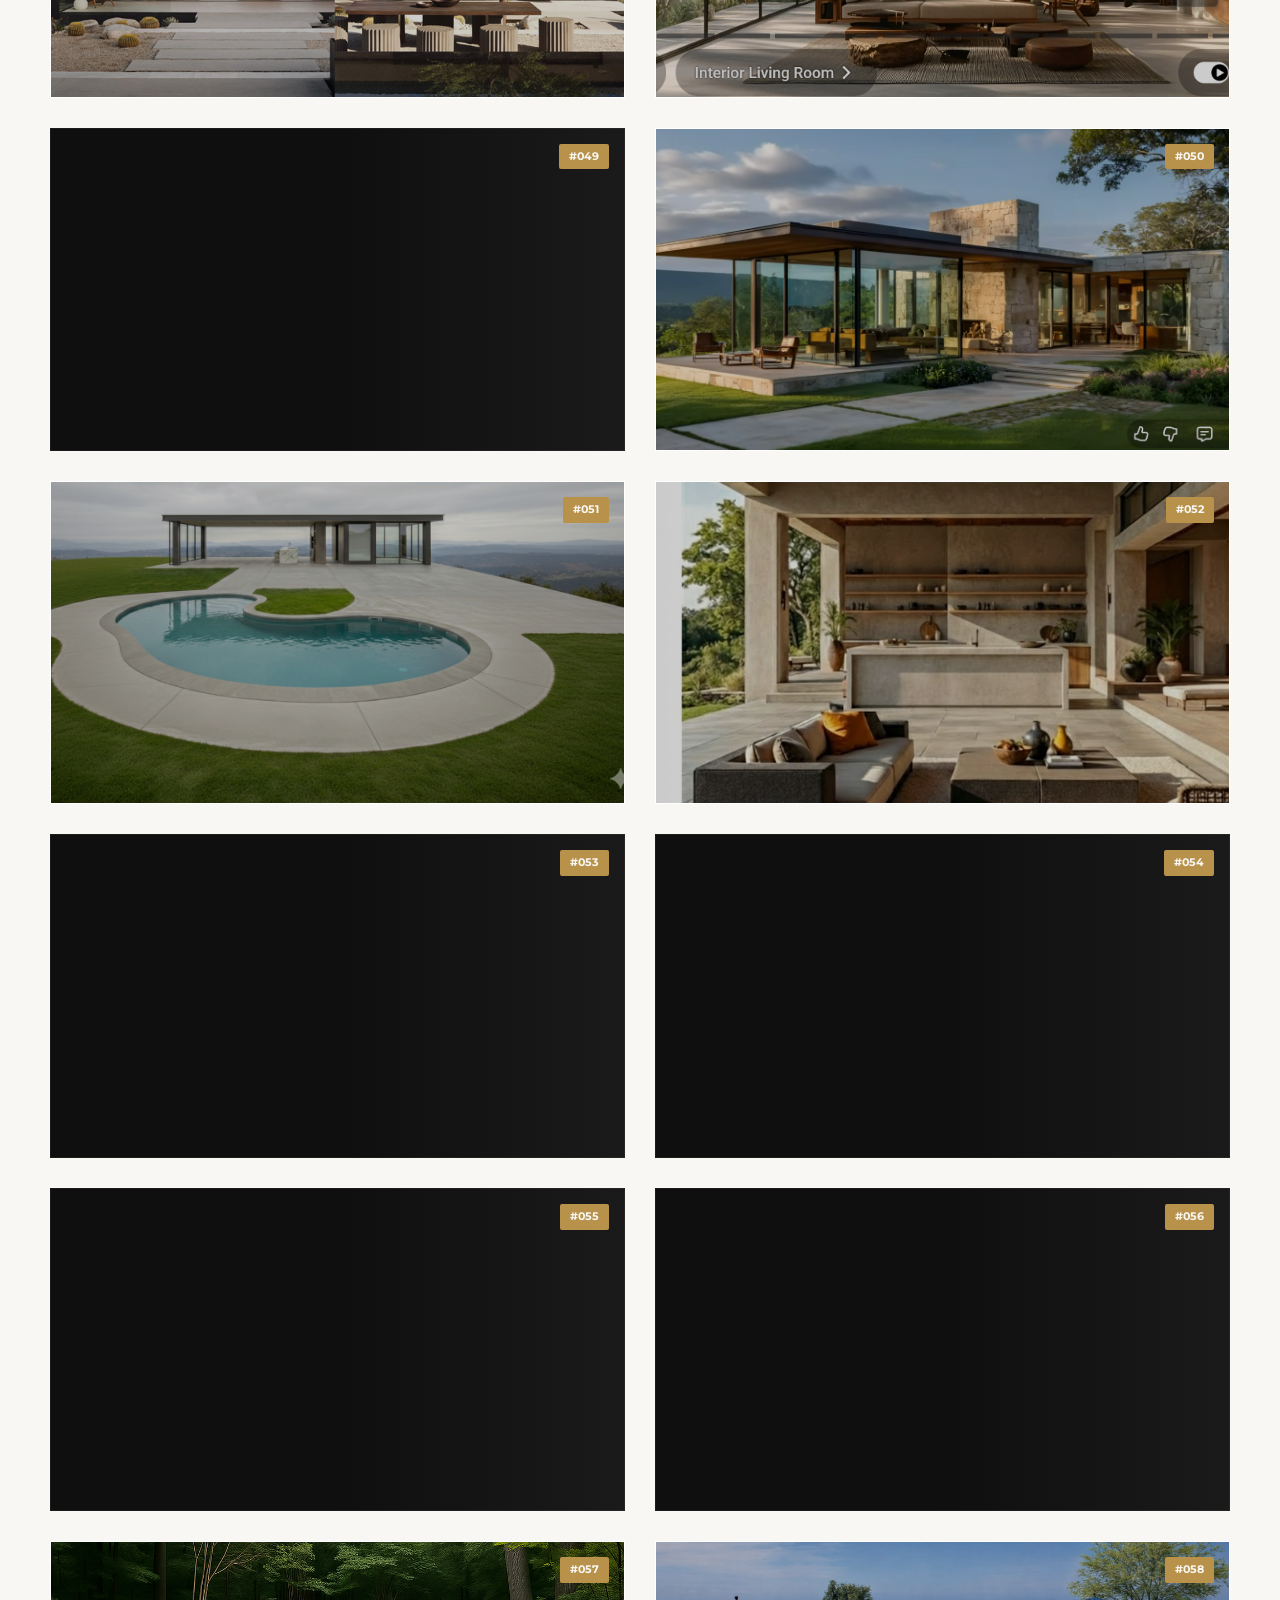
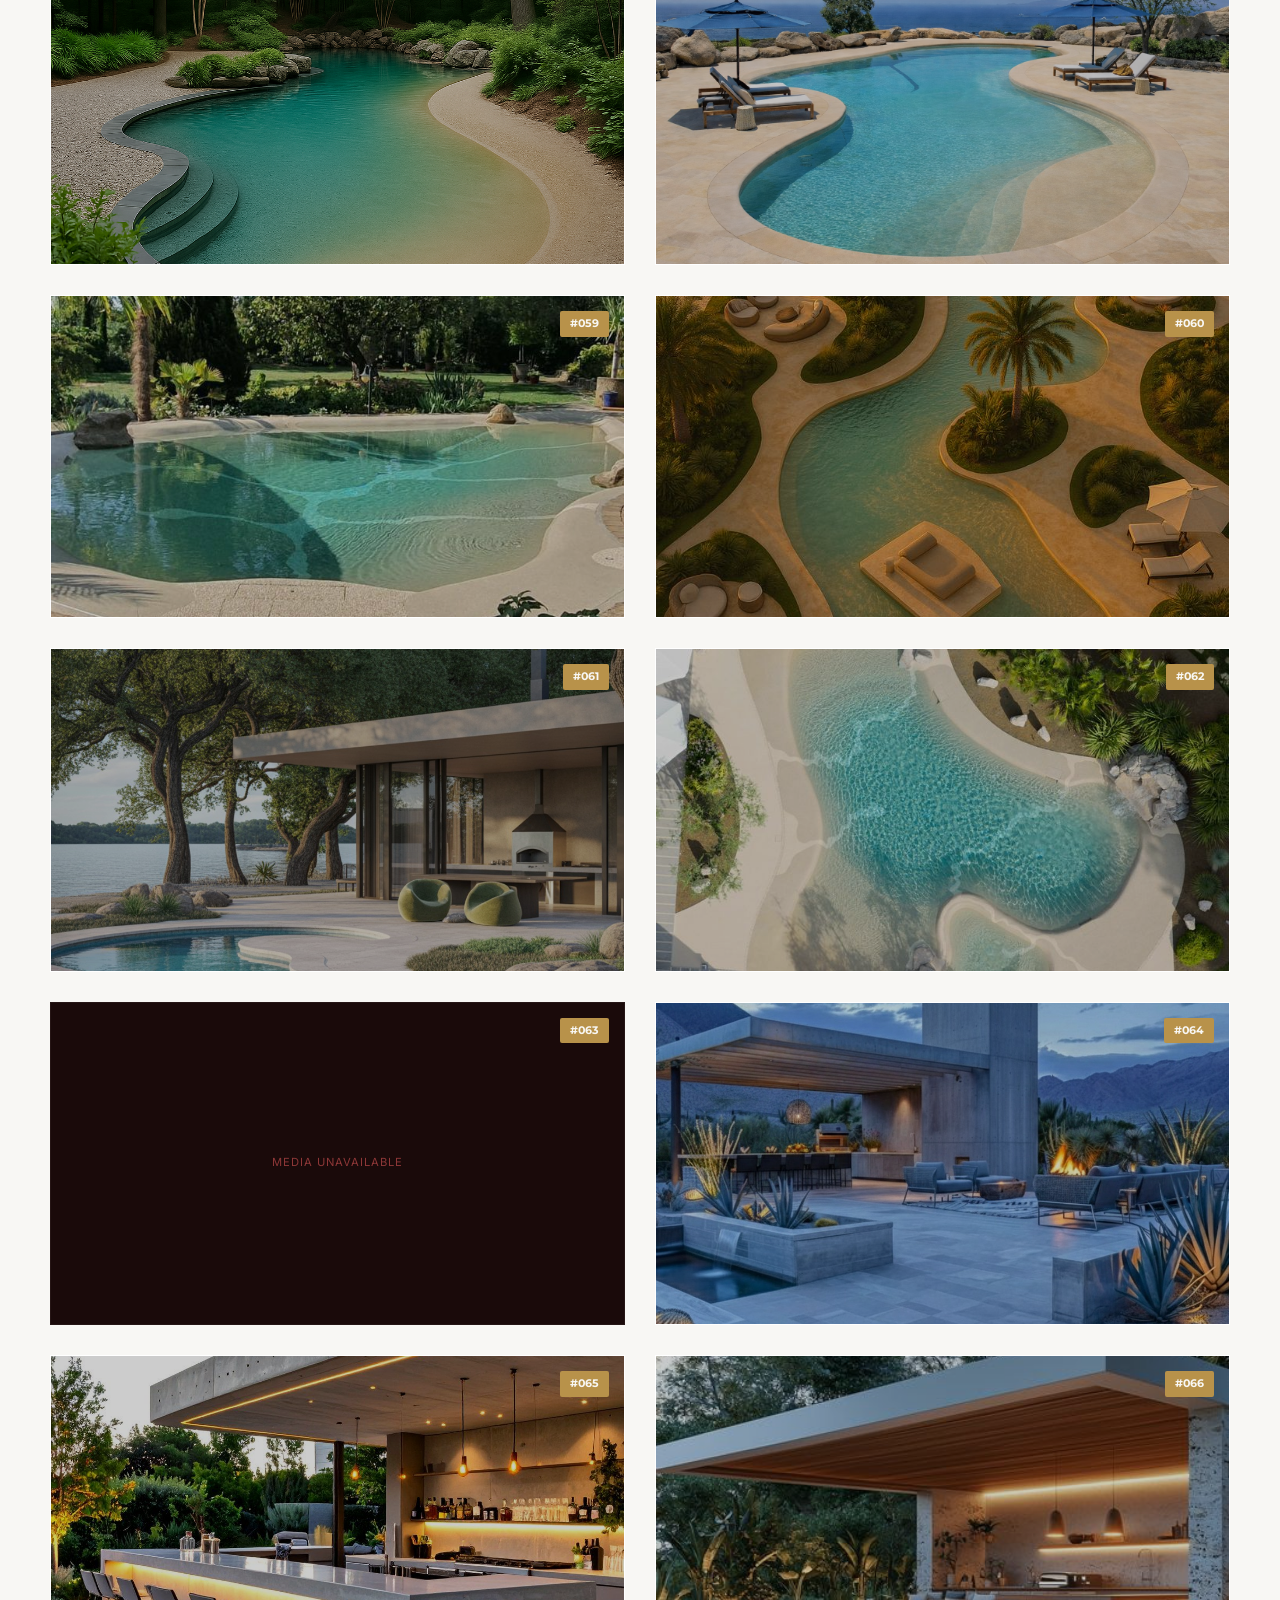
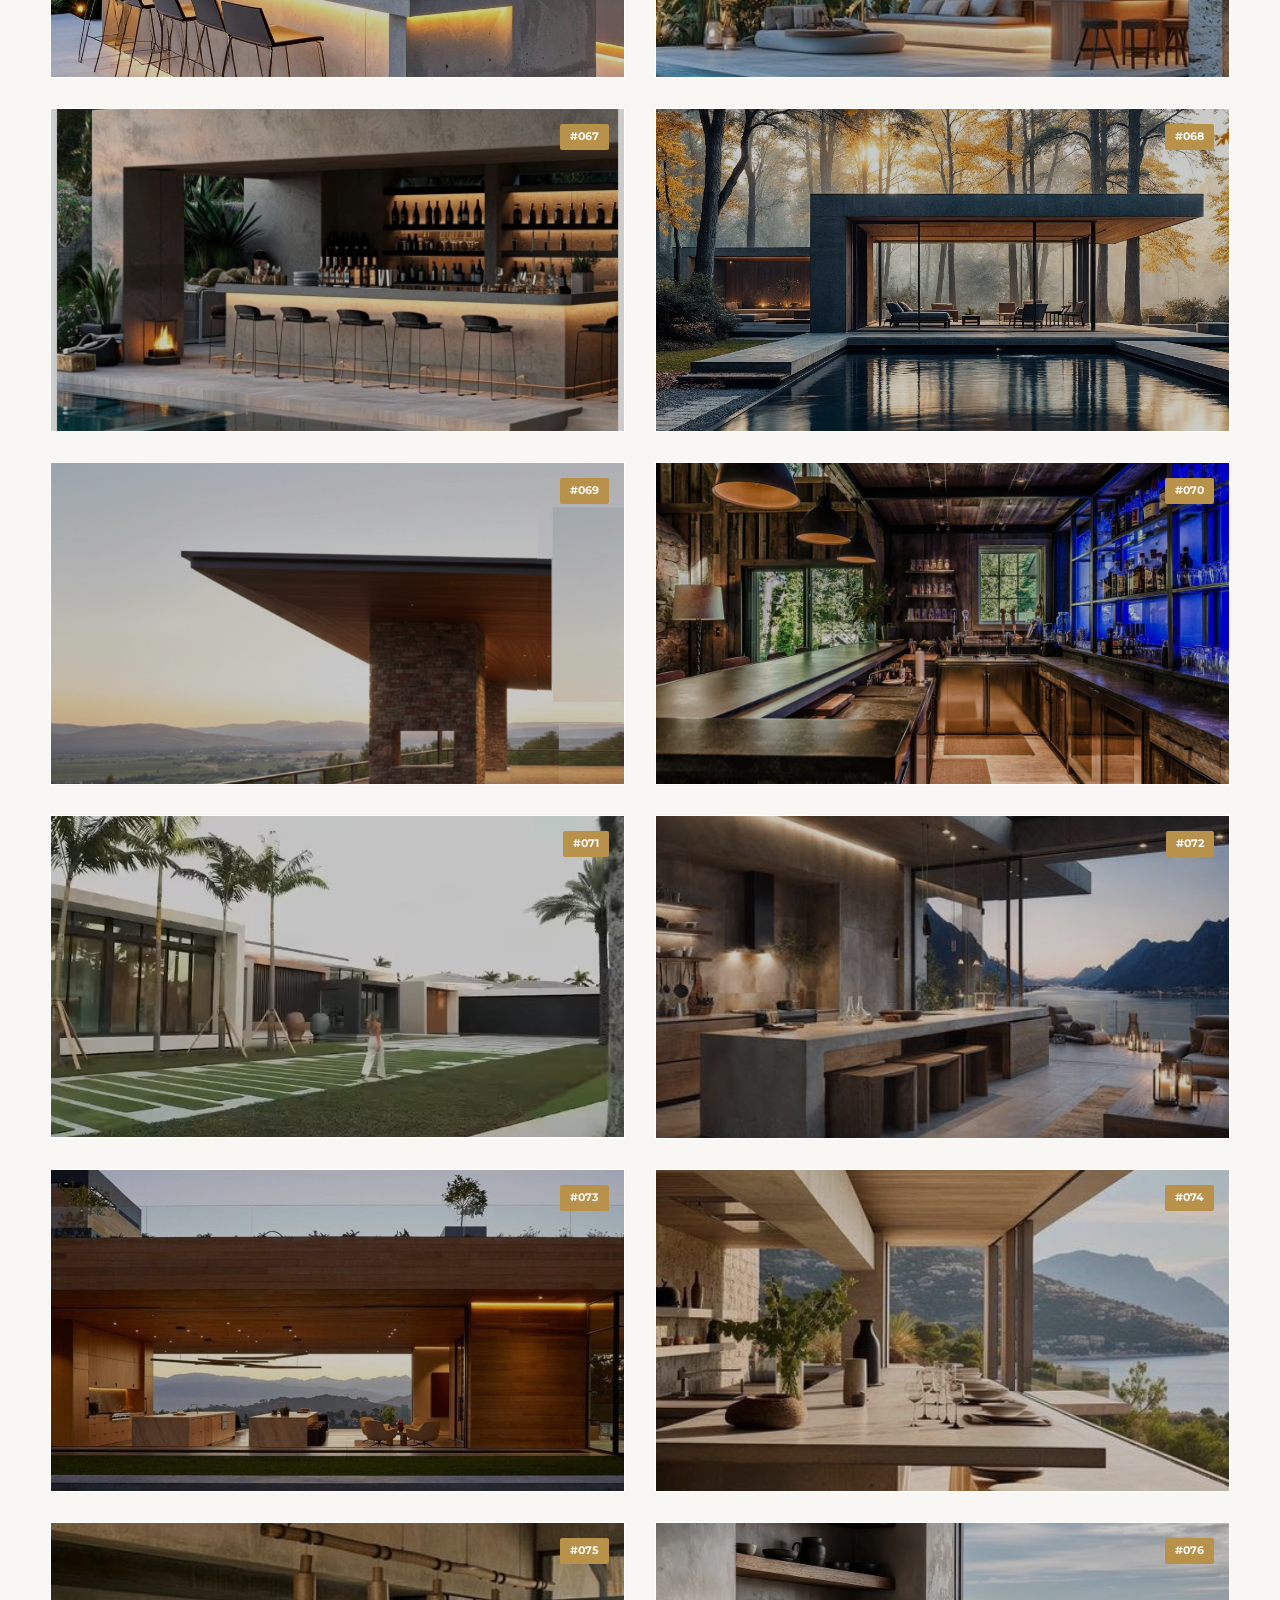
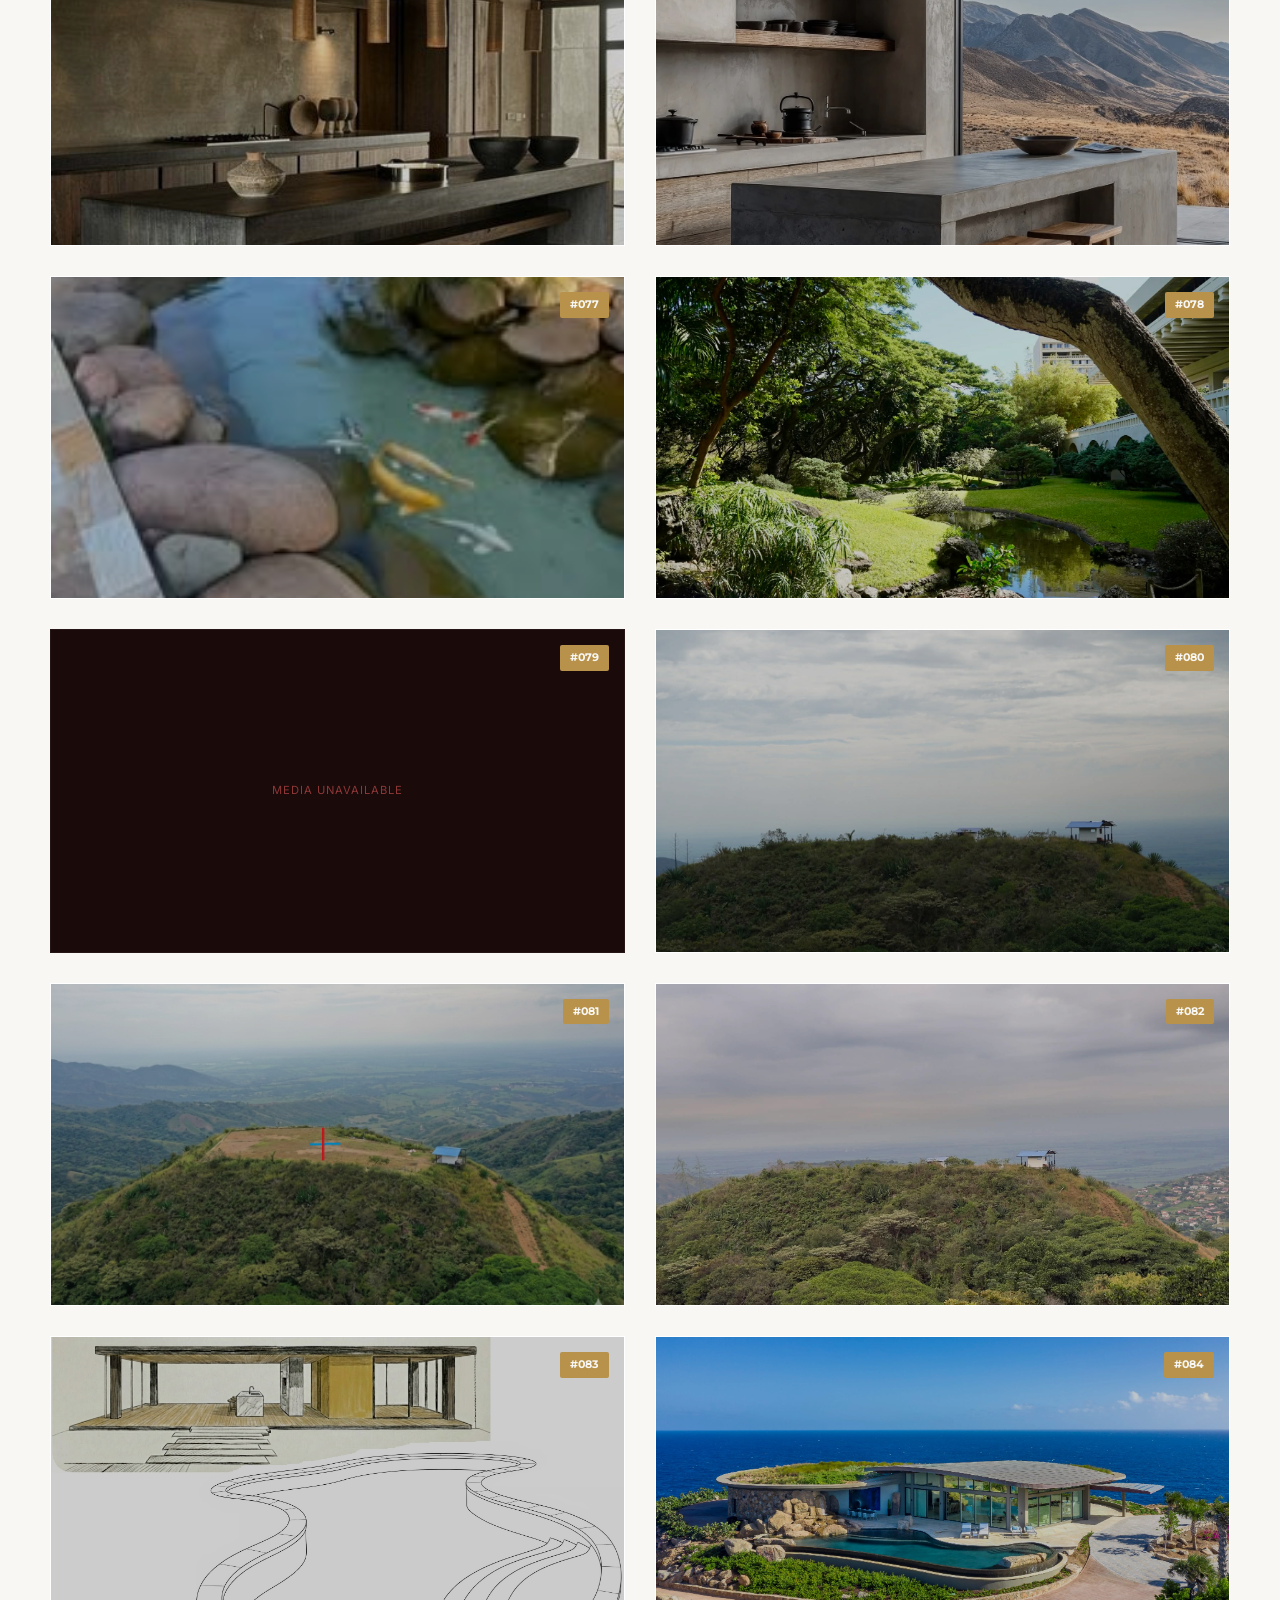
==== commit 9595cd63: "caption" ====
--- a/index.html
+++ b/index.html
@@ -99,25 +99,53 @@
             <h2 class="modal-title">Project Vision</h2>
             <div class="divider"></div>
             <div class="description-body">
-                <p><strong>Architectural Concept</strong> Designed linearly along a mountain ridge, this residence is a
-                    study in landscape integration. The structure follows the natural contours of the terrain, blurring
-                    the line between the built environment and the rugged mountain profile.</p>
 
-                <p><strong>Ground Level | Social Core</strong> The heart of the home is a central core housing the
-                    kitchen and living room, designed for fluid transition. It extends out to a panoramic lookout
-                    platform on one side and an expansive pool area on the other. This level also accommodates a private
-                    bedroom and a dedicated office for a balanced live-work experience.</p>
+                <p><strong>Architectural Concept</strong></p>
+                <p>The project is a modern minimalist residence designed linearly along a mountain ridge. The goal of the design is strong integration with the natural terrain, allowing the structure to follow the ridge profile and blend into the landscape rather than dominate it.</p>
+                <p>The house sits on a naturally flat section of the ridge, which allows the main living spaces and outdoor areas to exist on the same continuous level. The architecture should emphasize long horizontal lines, large glass surfaces, and a strong connection to the surrounding views.</p>
 
-                <p><strong>Lower Level | Secluded Retreat</strong> Carved into the mountain slope, the lower level is
-                    partially subterranean, offering natural thermal insulation and privacy. It features two additional
-                    bedrooms and a media lounge integrated directly into the terrain.</p>
+                <p><strong>Ground Level | Social Core</strong></p>
+                <p>The heart of the home is a central core that contains the kitchen and living room, designed as an open social space.</p>
+                <p>From this central area, the house extends in two directions:</p>
+                <ul>
+                    <li>On one side, a panoramic lookout platform oriented toward the distant views.</li>
+                    <li>On the opposite side, an outdoor pool terrace designed for relaxation and entertainment.</li>
+                </ul>
+                <p>This level also includes:</p>
+                <ul>
+                    <li>One bedroom</li>
+                    <li>One office / studio space</li>
+                </ul>
+                <p>All of these spaces exist on one continuous flat level, allowing movement from the lookout side to the pool area without stairs.</p>
 
-                <p><strong>Outdoor Living</strong> The design is completed by a series of outdoor tiered spaces,
-                    including a pool with an integrated tub and a dedicated BBQ area, all positioned to capture the
-                    essence of the surrounding landscape.</p>
+                <p><strong>Lower Level | Secluded Retreat</strong></p>
+                <p>A lower level is partially carved into the mountain slope beneath the main level. This semi-subterranean design provides privacy and natural thermal insulation.</p>
+                <p>This level includes:</p>
+                <ul>
+                    <li>Two additional bedrooms</li>
+                    <li>A media lounge</li>
+                </ul>
+                <p>The architecture should appear embedded into the hillside rather than fully exposed.</p>
 
-                <p class="mission-statement">The goal of this portfolio is to provide a spatial map of the design
-                    intent, serving as the blueprint for a high-end cinematic architectural visualization.</p>
+                <p><strong>Outdoor Living</strong></p>
+                <p>All outdoor amenities are located on the same flat ridge level as the main living core.</p>
+                <p>These include:</p>
+                <ul>
+                    <li>A pool with an integrated hot tub</li>
+                    <li>A BBQ and outdoor dining area</li>
+                    <li>Open terrace spaces connected directly to the living room</li>
+                </ul>
+                <p>The design should allow a person to walk seamlessly from the lookout platform, through the living space, and across to the pool and BBQ area without any steps or level changes.</p>
+
+                <p><strong>Requested Visuals</strong></p>
+                <p>Please include:</p>
+                <ul>
+                    <li>2D floor plans for both levels</li>
+                    <li>Isometric architectural view</li>
+                    <li>Exterior views showing the house along the ridge</li>
+                    <li>Walkthrough animation of interior and exterior spaces</li>
+                </ul>
+
             </div>
         </div>
     </div>
--- a/index.css
+++ b/index.css
@@ -65,16 +65,20 @@
 
 #project-title {
     position: fixed;
-    top: 30px;
-    left: 30px;
-    z-index: 1000;
-    font-family: 'Montserrat', sans-serif;
-    font-size: 1.5rem;
+    top: 0;
+    left: 20px;
+    height: 52px;
+    display: flex;
+    align-items: center;
+    z-index: 1001;
+    font-family: 'Montserrat', sans-serif;
+    font-size: 1.1rem;
     font-weight: 300;
-    letter-spacing: 6px;
-    text-transform: uppercase;
-    color: #000000;
+    letter-spacing: 5px;
+    text-transform: uppercase;
+    color: #ffffff;
     pointer-events: none;
+    white-space: nowrap;
 }
 
 .nav-links a {
@@ -360,8 +364,26 @@
 
 .description-modal-content {
     max-width: 800px;
+    max-height: 85vh;
+    overflow-y: auto;
     text-align: left;
     padding: 60px;
+    scrollbar-width: thin;
+    scrollbar-color: var(--accent-color) rgba(0, 0, 0, 0.1);
+}
+
+.description-modal-content::-webkit-scrollbar {
+    width: 6px;
+}
+
+.description-modal-content::-webkit-scrollbar-track {
+    background: rgba(0, 0, 0, 0.05);
+    border-radius: 3px;
+}
+
+.description-modal-content::-webkit-scrollbar-thumb {
+    background: var(--accent-color);
+    border-radius: 3px;
 }
 
 .description-modal-content .modal-title {
@@ -389,6 +411,29 @@
     letter-spacing: 1px;
     text-transform: uppercase;
     font-size: 0.9rem;
+}
+
+.description-body ul {
+    list-style: none;
+    padding-left: 0;
+    margin-bottom: 25px;
+}
+
+.description-body ul li {
+    color: var(--text-primary);
+    font-size: 0.95rem;
+    line-height: 1.8;
+    padding-left: 20px;
+    position: relative;
+    margin-bottom: 6px;
+}
+
+.description-body ul li::before {
+    content: '—';
+    position: absolute;
+    left: 0;
+    color: var(--accent-color);
+    font-weight: 600;
 }
 
 .mission-statement {
@@ -523,26 +568,40 @@
 }
 
 .map-controls {
-    position: absolute;
-    top: 100px;
-    left: 30px;
+    position: fixed;
+    top: 0;
+    left: 0;
+    right: 0;
+    height: 52px;
     display: flex;
-    flex-direction: column;
-    gap: 10px;
-    z-index: 10;
+    flex-direction: row;
+    align-items: center;
+    gap: 6px;
+    padding: 0 16px 0 230px;
+    z-index: 1000;
+    background: rgba(0, 0, 0, 0.82);
+    backdrop-filter: blur(12px);
+    border-bottom: 1px solid rgba(184, 146, 74, 0.25);
+    overflow-x: auto;
+    flex-wrap: nowrap;
 }
 
 .btn-map {
-    background: rgba(0, 0, 0, 0.6);
+    background: rgba(255, 255, 255, 0.05);
     border: 1px solid var(--accent-color);
     color: var(--accent-color);
-    padding: 8px 16px;
-    font-family: 'Montserrat', sans-serif;
-    font-size: 0.75rem;
+    padding: 5px 11px;
+    font-family: 'Montserrat', sans-serif;
+    font-size: 0.68rem;
     text-transform: uppercase;
     cursor: pointer;
     border-radius: 4px;
     transition: var(--transition);
+    white-space: nowrap;
+    flex-shrink: 0;
+    display: flex;
+    align-items: center;
+    gap: 5px;
 }
 
 .btn-map:hover {
@@ -552,8 +611,9 @@
 
 .search-box {
     position: relative;
-    width: 100%;
-    margin-top: 5px;
+    width: 130px;
+    flex-shrink: 0;
+    margin-top: 0;
 }
 
 .search-icon {
@@ -740,4 +800,41 @@
     .nav-links {
         display: none;
     }
+}
+
+/* Tablet — compact text buttons, no icon-only mode */
+@media (max-width: 1024px) {
+    .map-controls {
+        padding-left: 16px;
+        gap: 4px;
+    }
+
+    #project-title {
+        display: none;
+    }
+
+    .btn-map {
+        padding: 5px 7px;
+        font-size: 0.58rem;
+        gap: 3px;
+        letter-spacing: 0.5px;
+    }
+
+    .btn-map .icon {
+        font-size: 0.85rem;
+    }
+
+    .search-box {
+        width: 100px;
+    }
+
+    #asset-search {
+        font-size: 0.58rem;
+        padding: 6px 6px 6px 24px;
+    }
+
+    .search-icon {
+        font-size: 0.7rem;
+        left: 8px;
+    }
 }
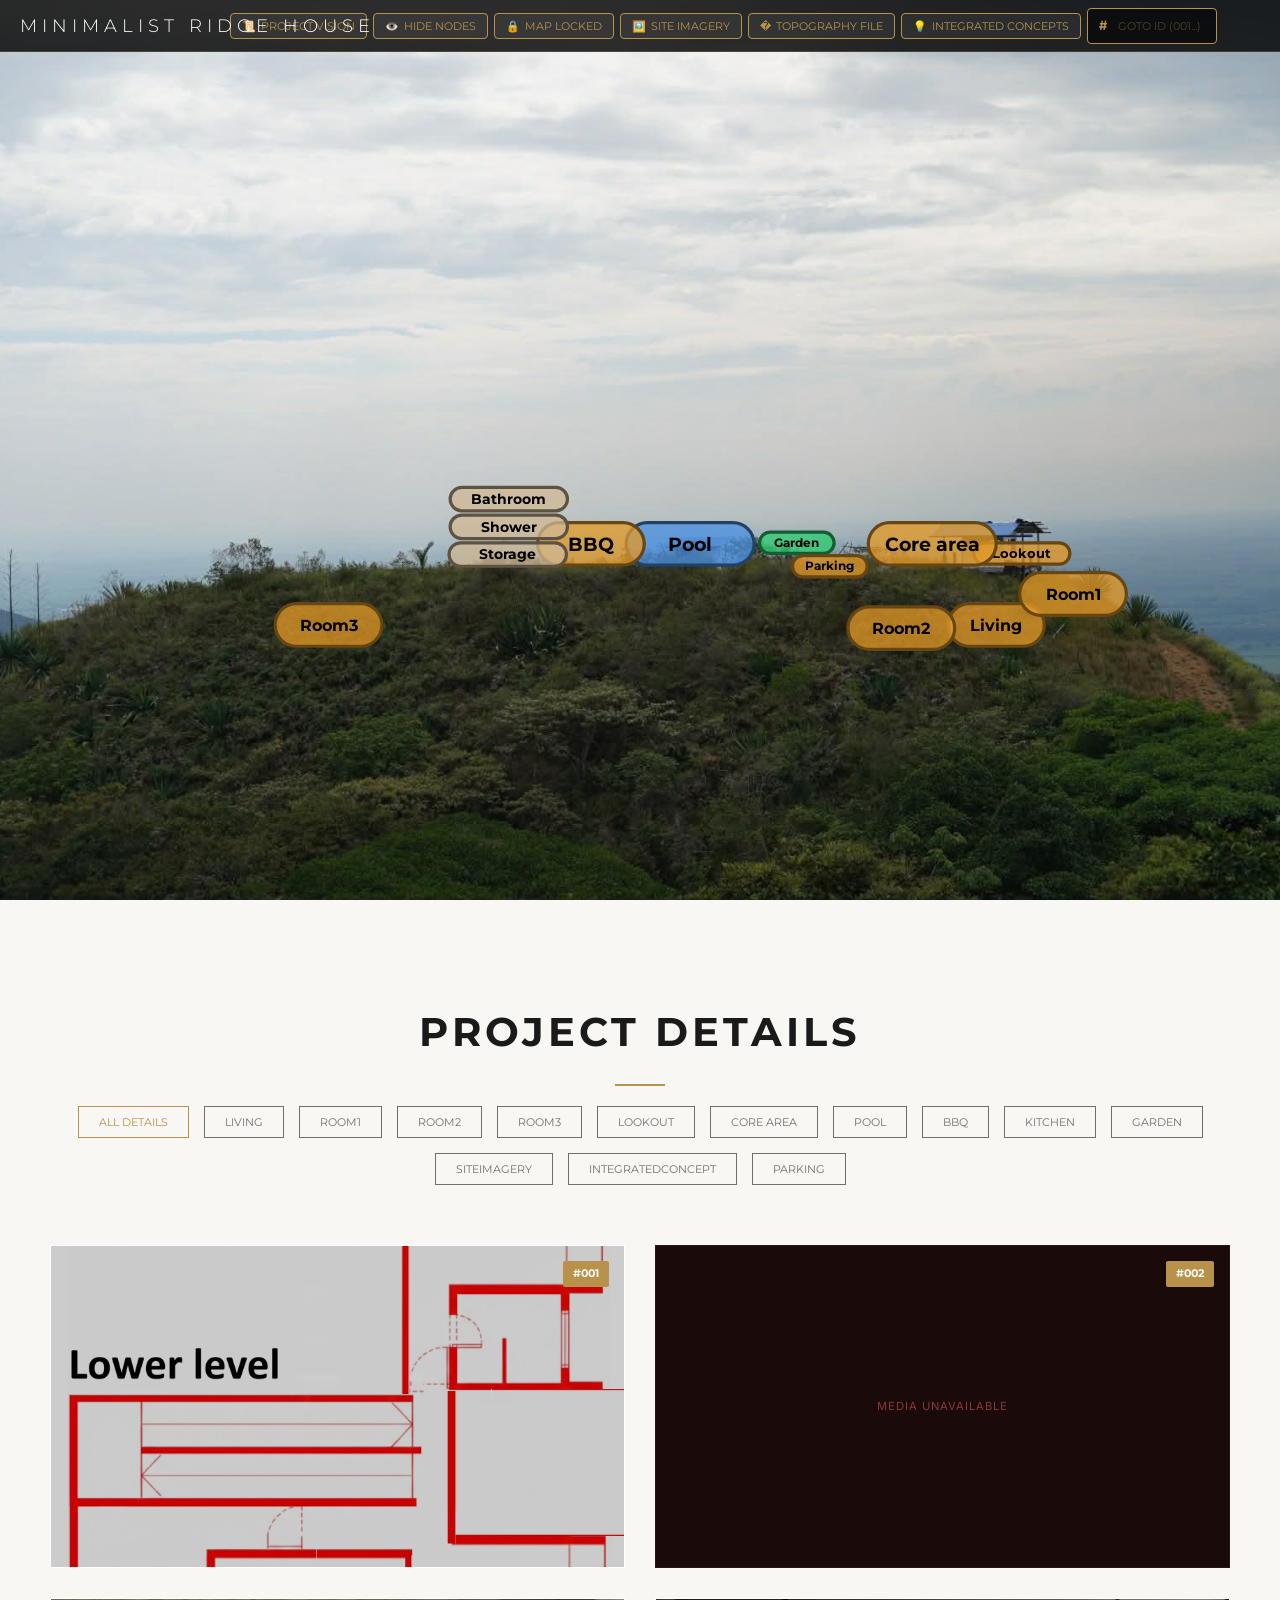
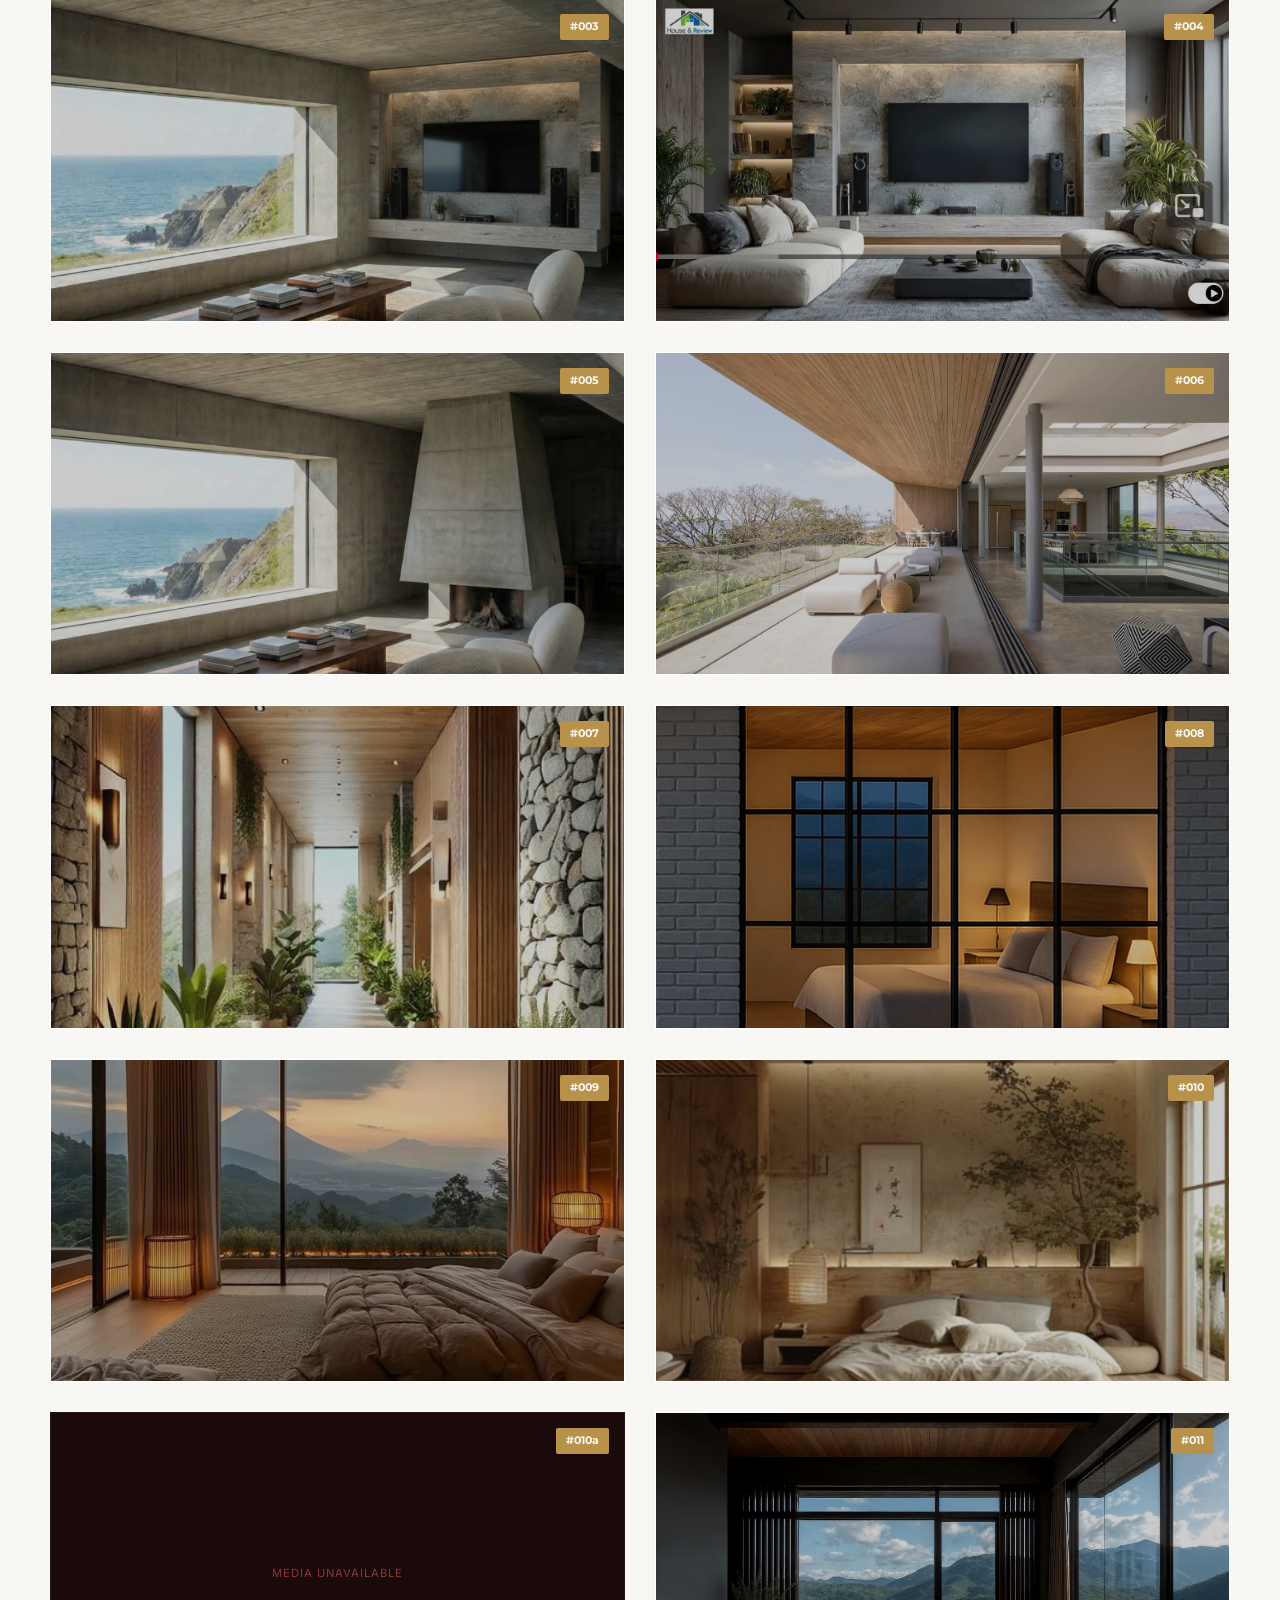
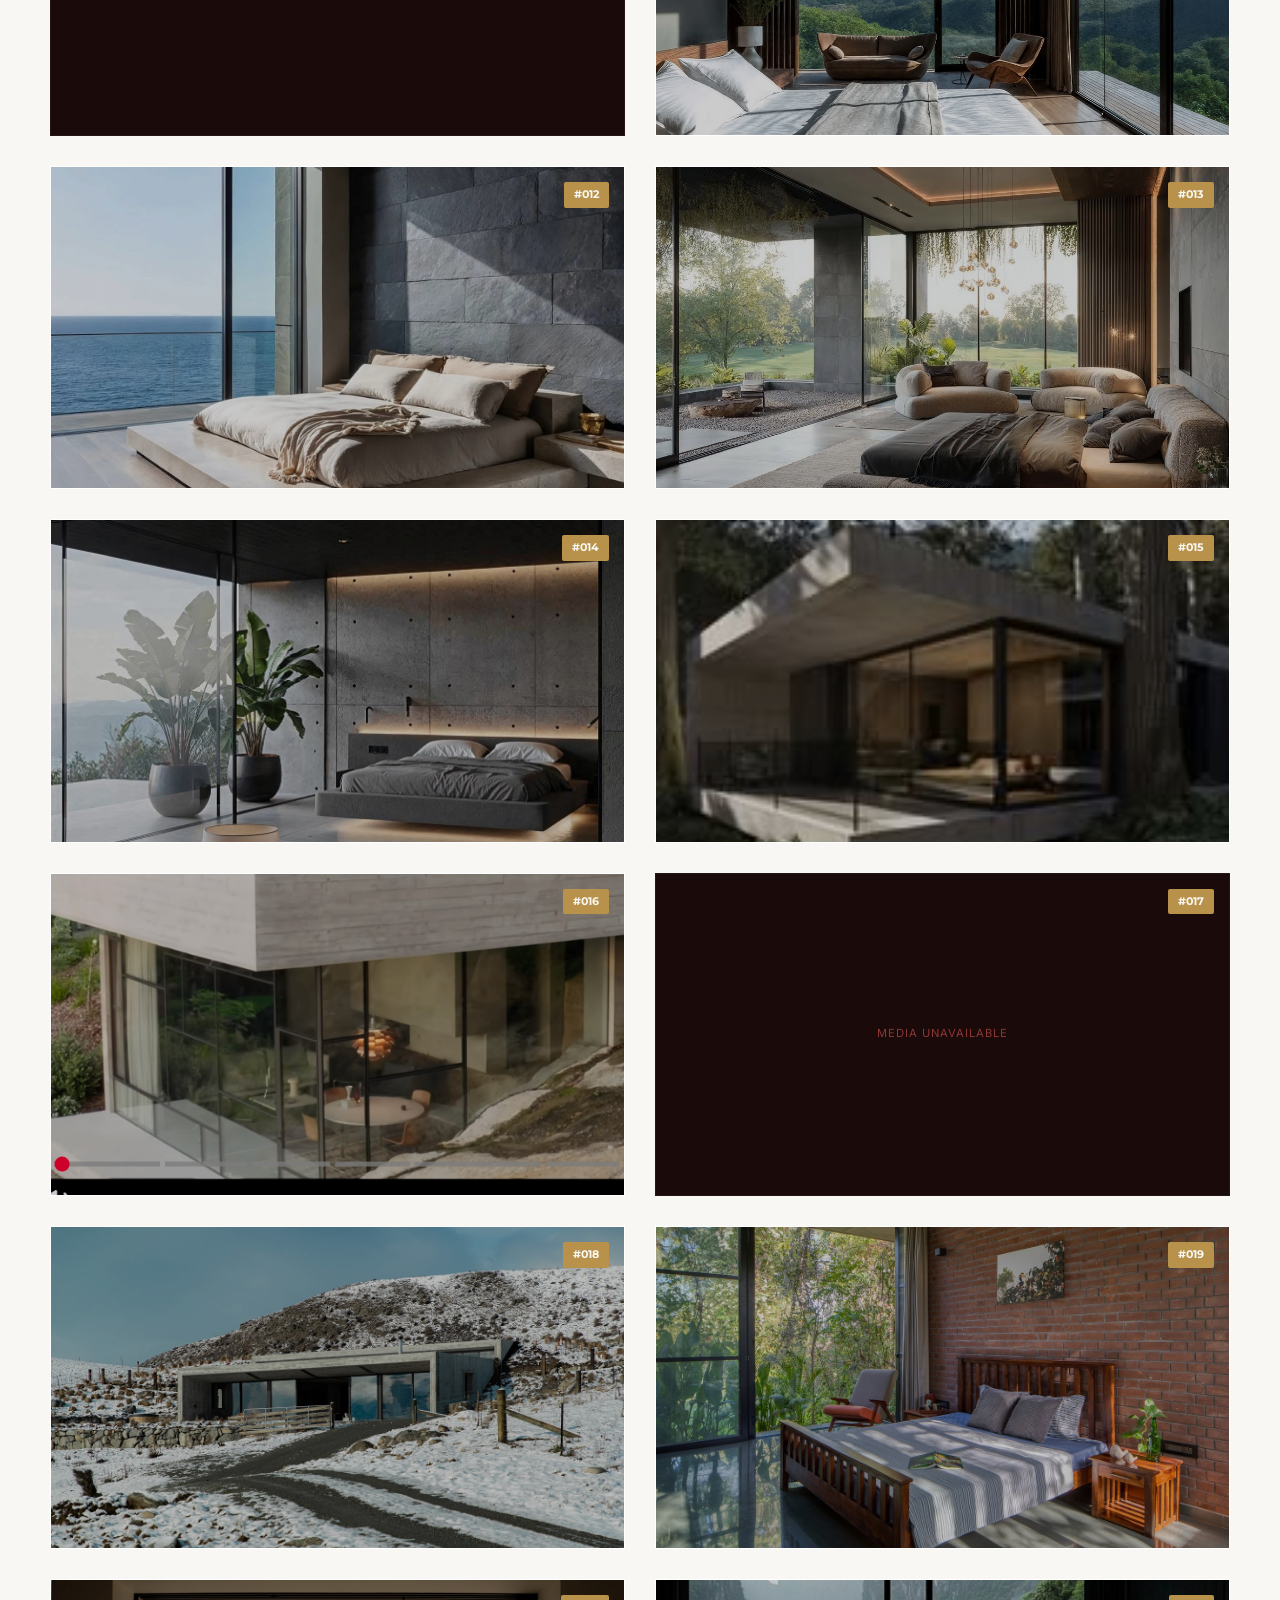
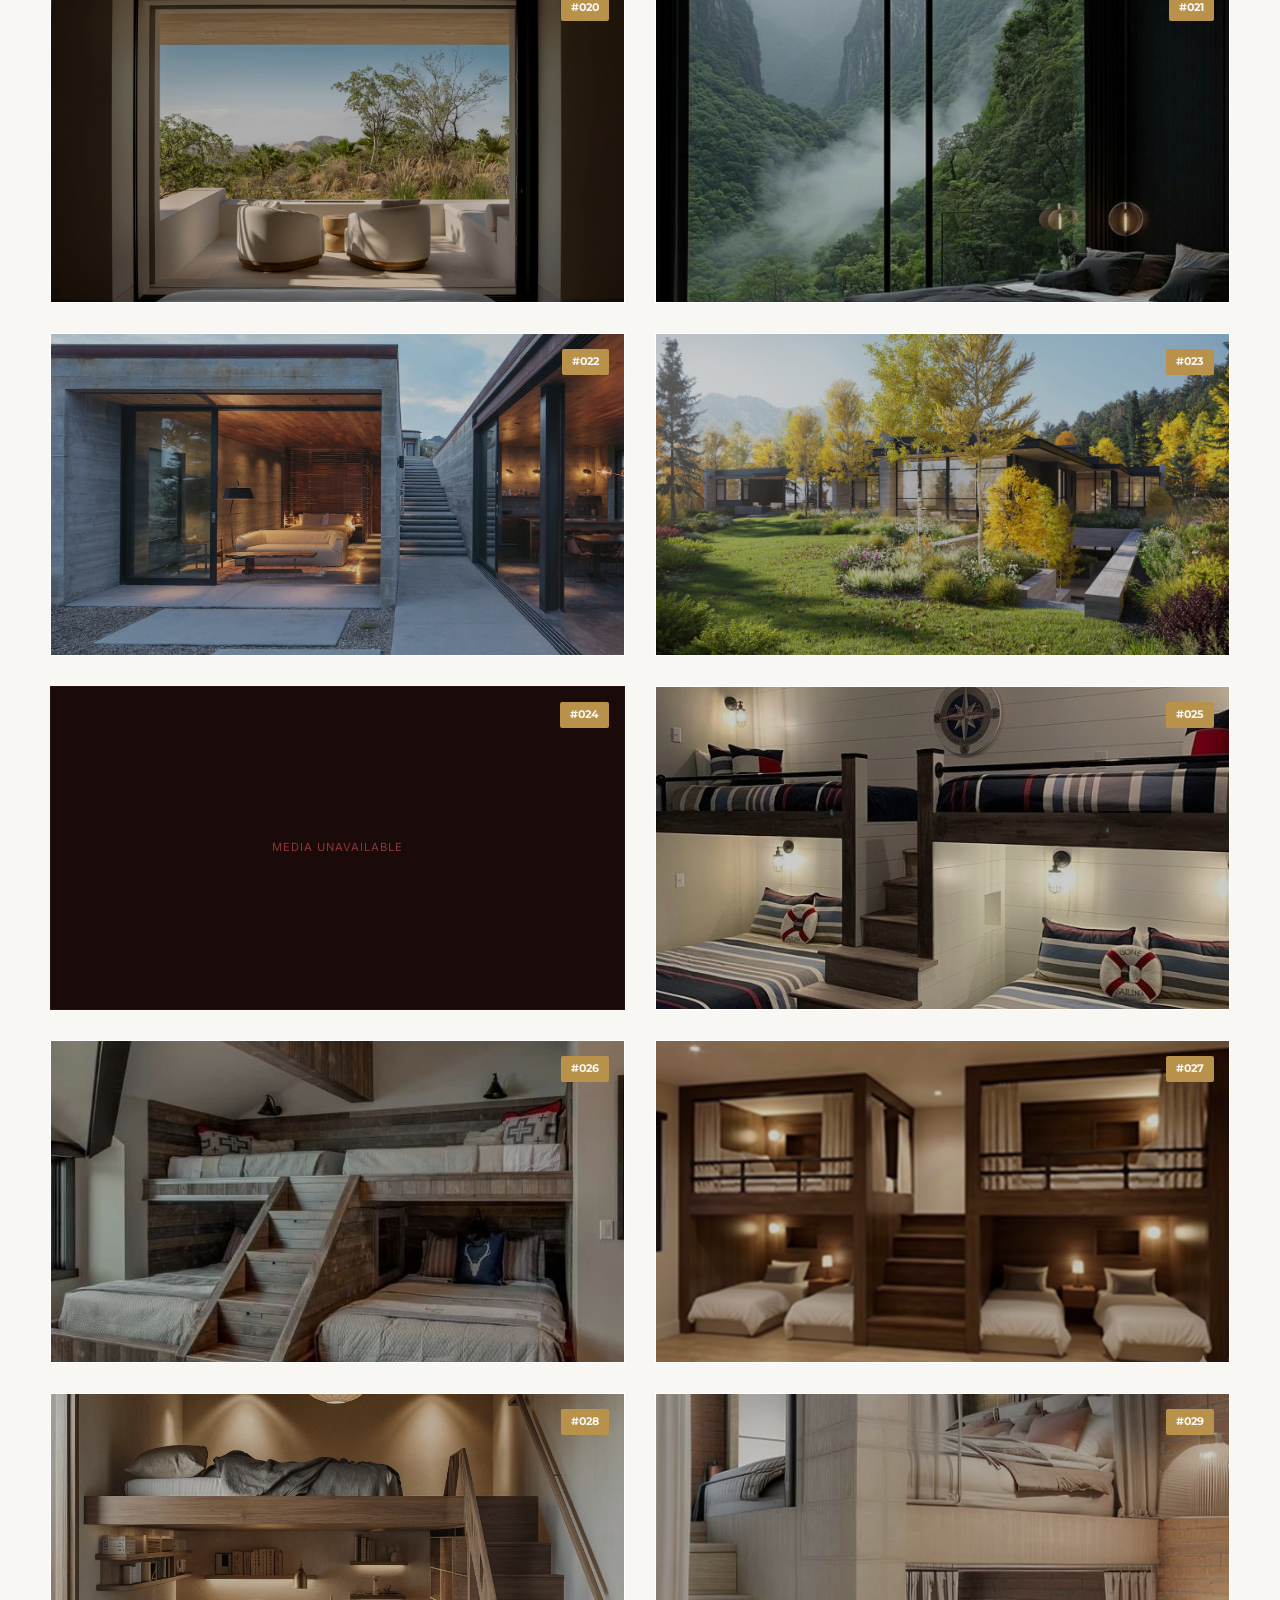
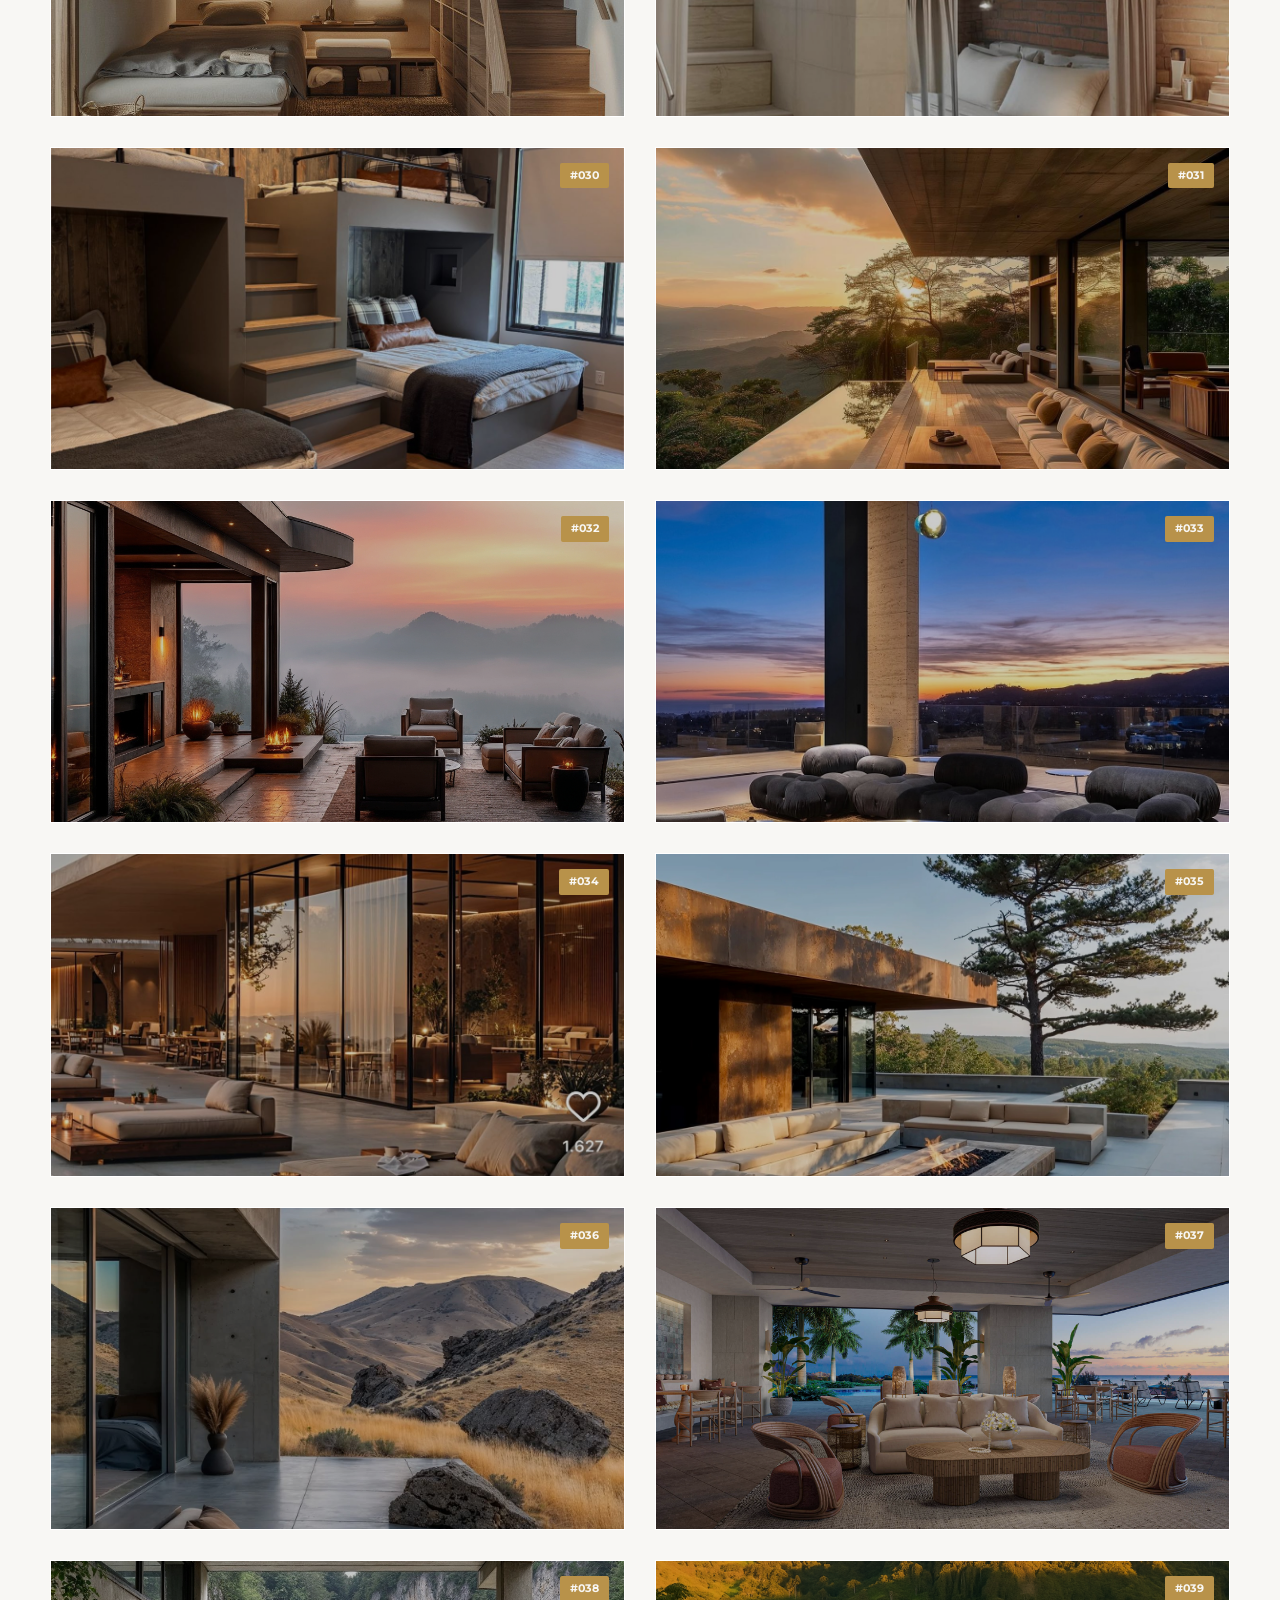
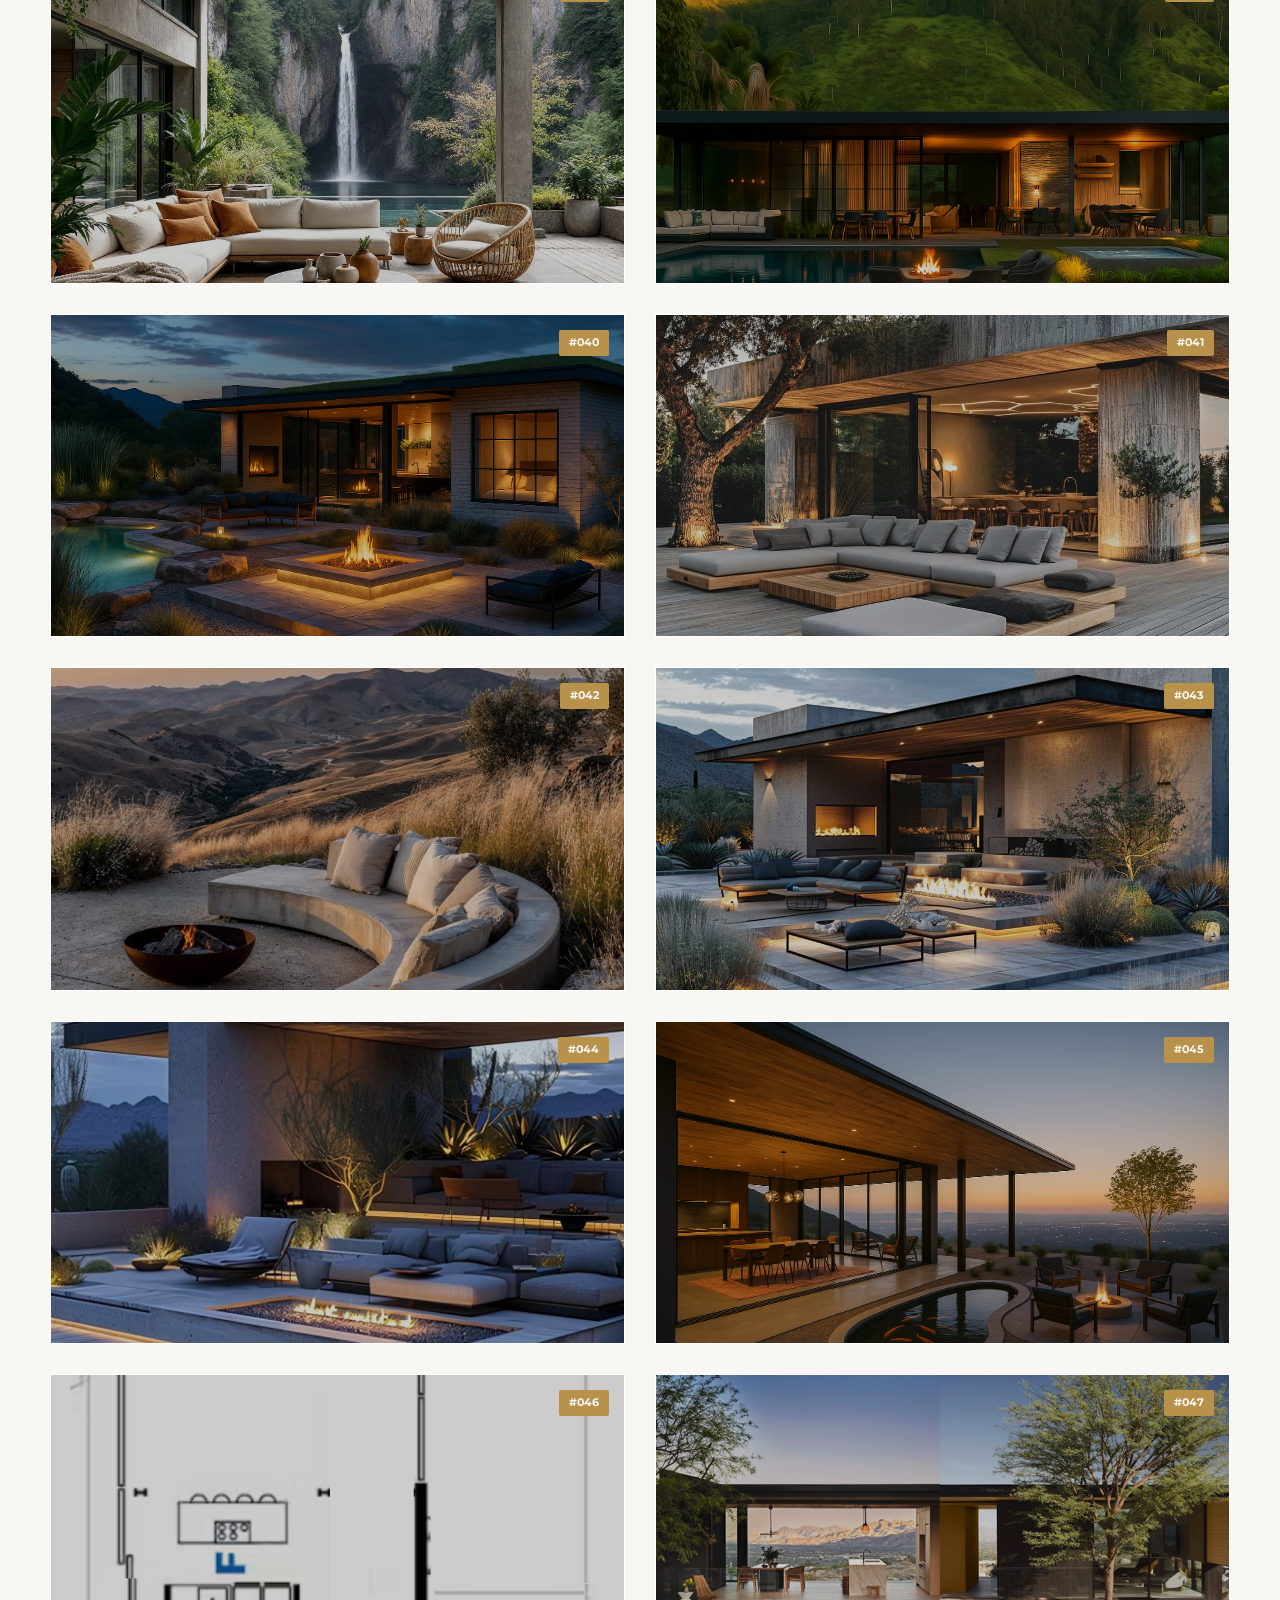
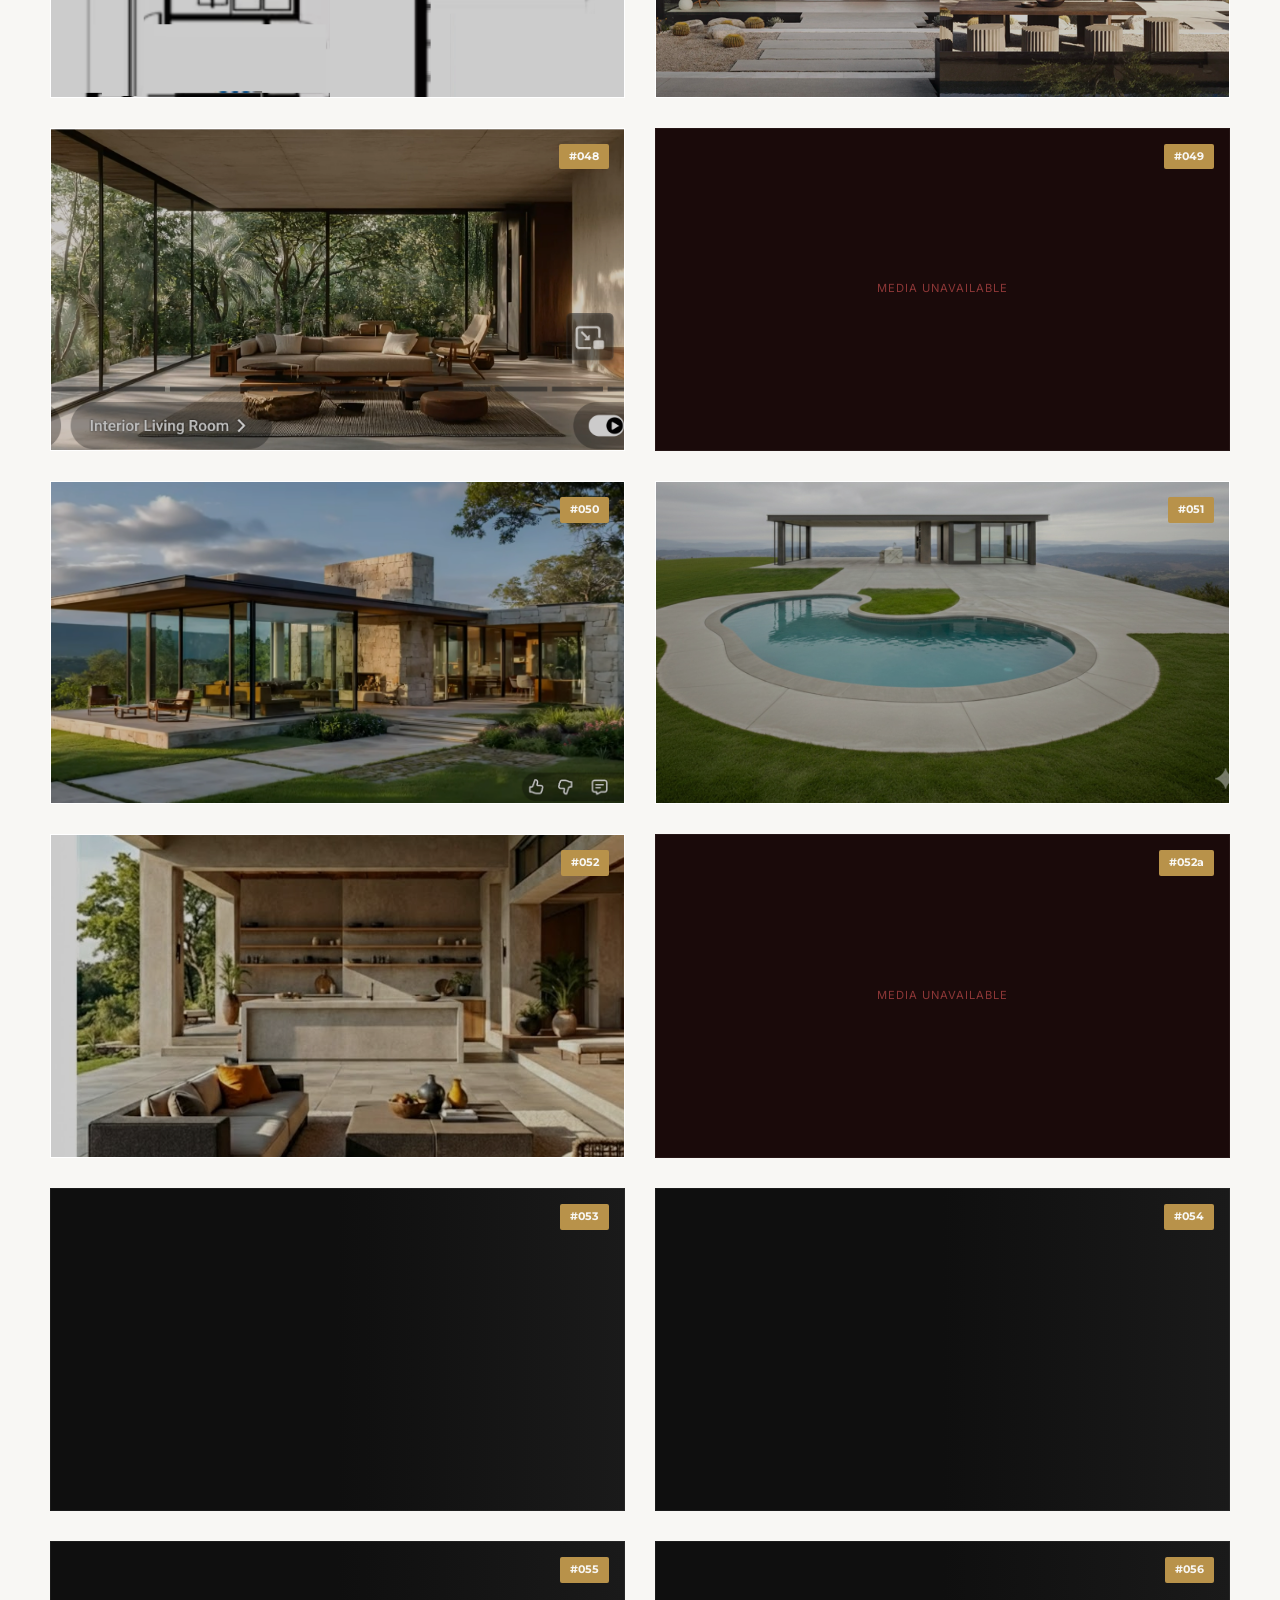
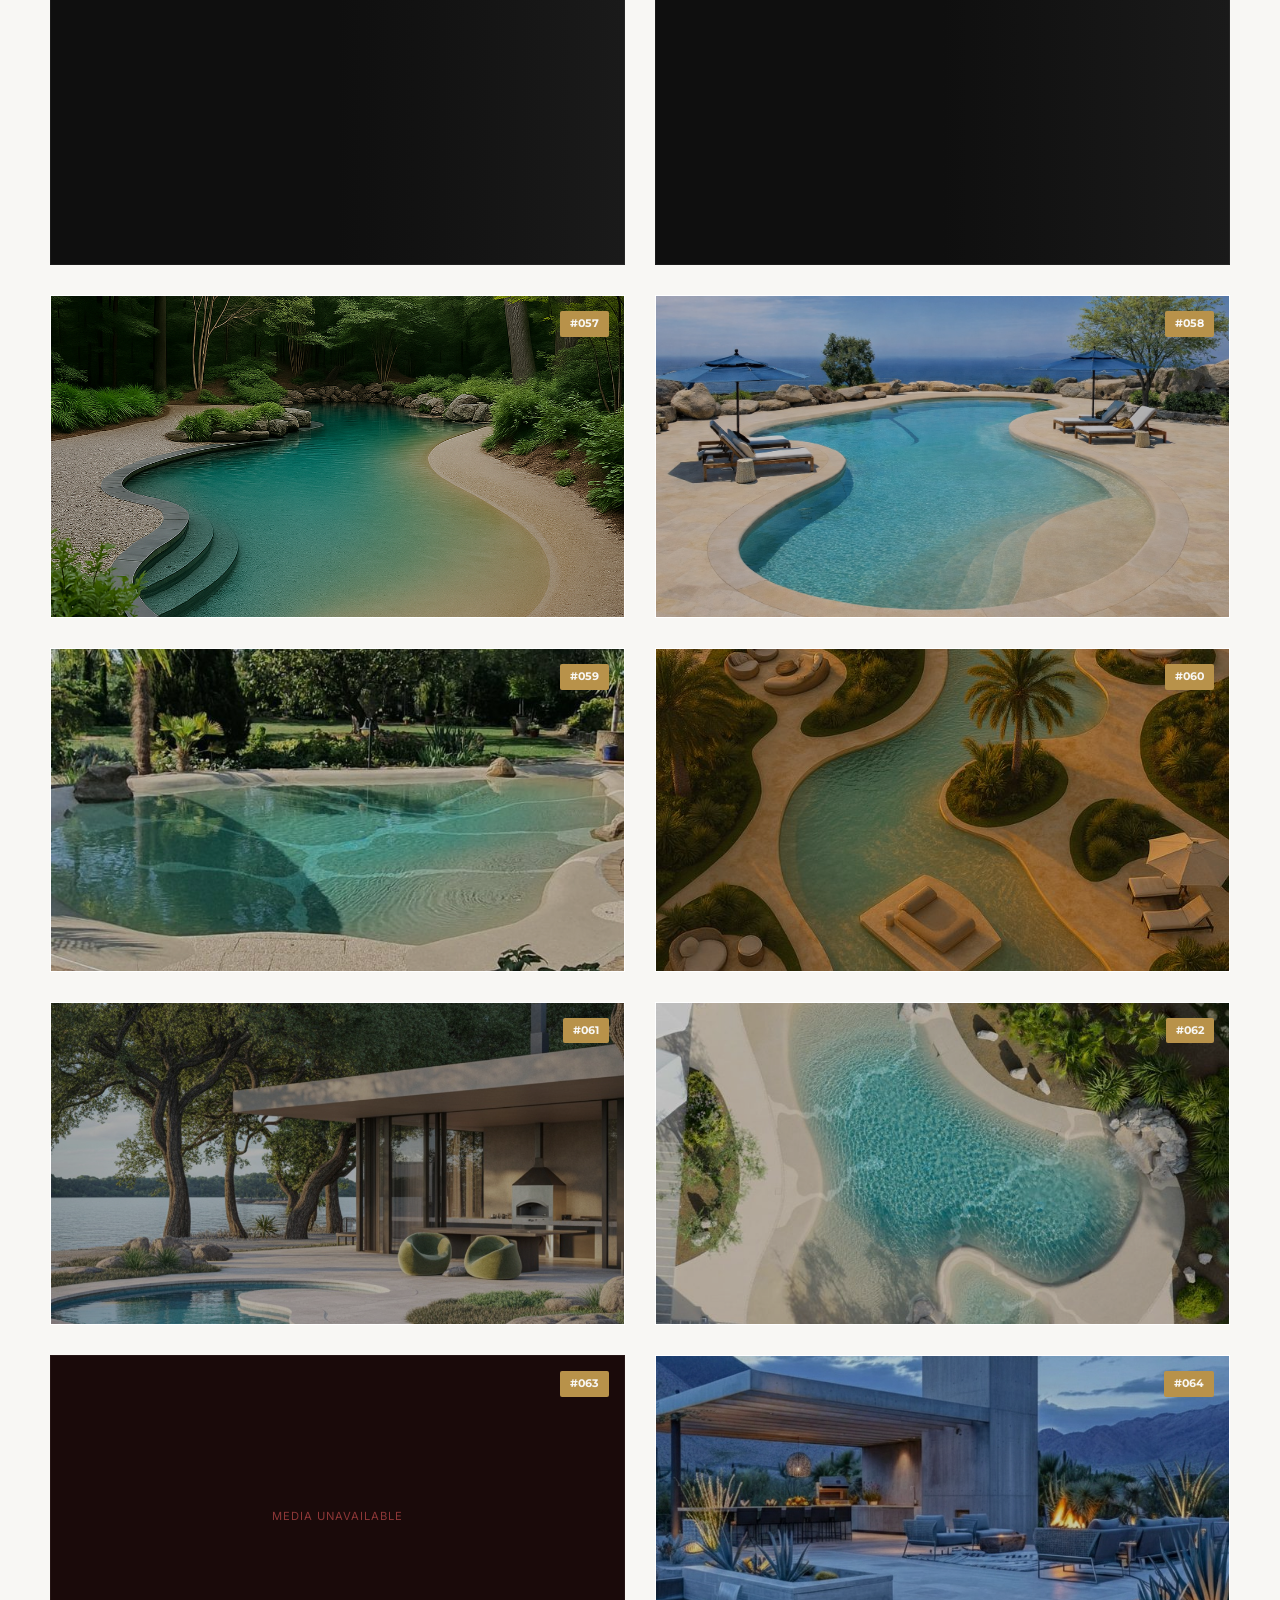
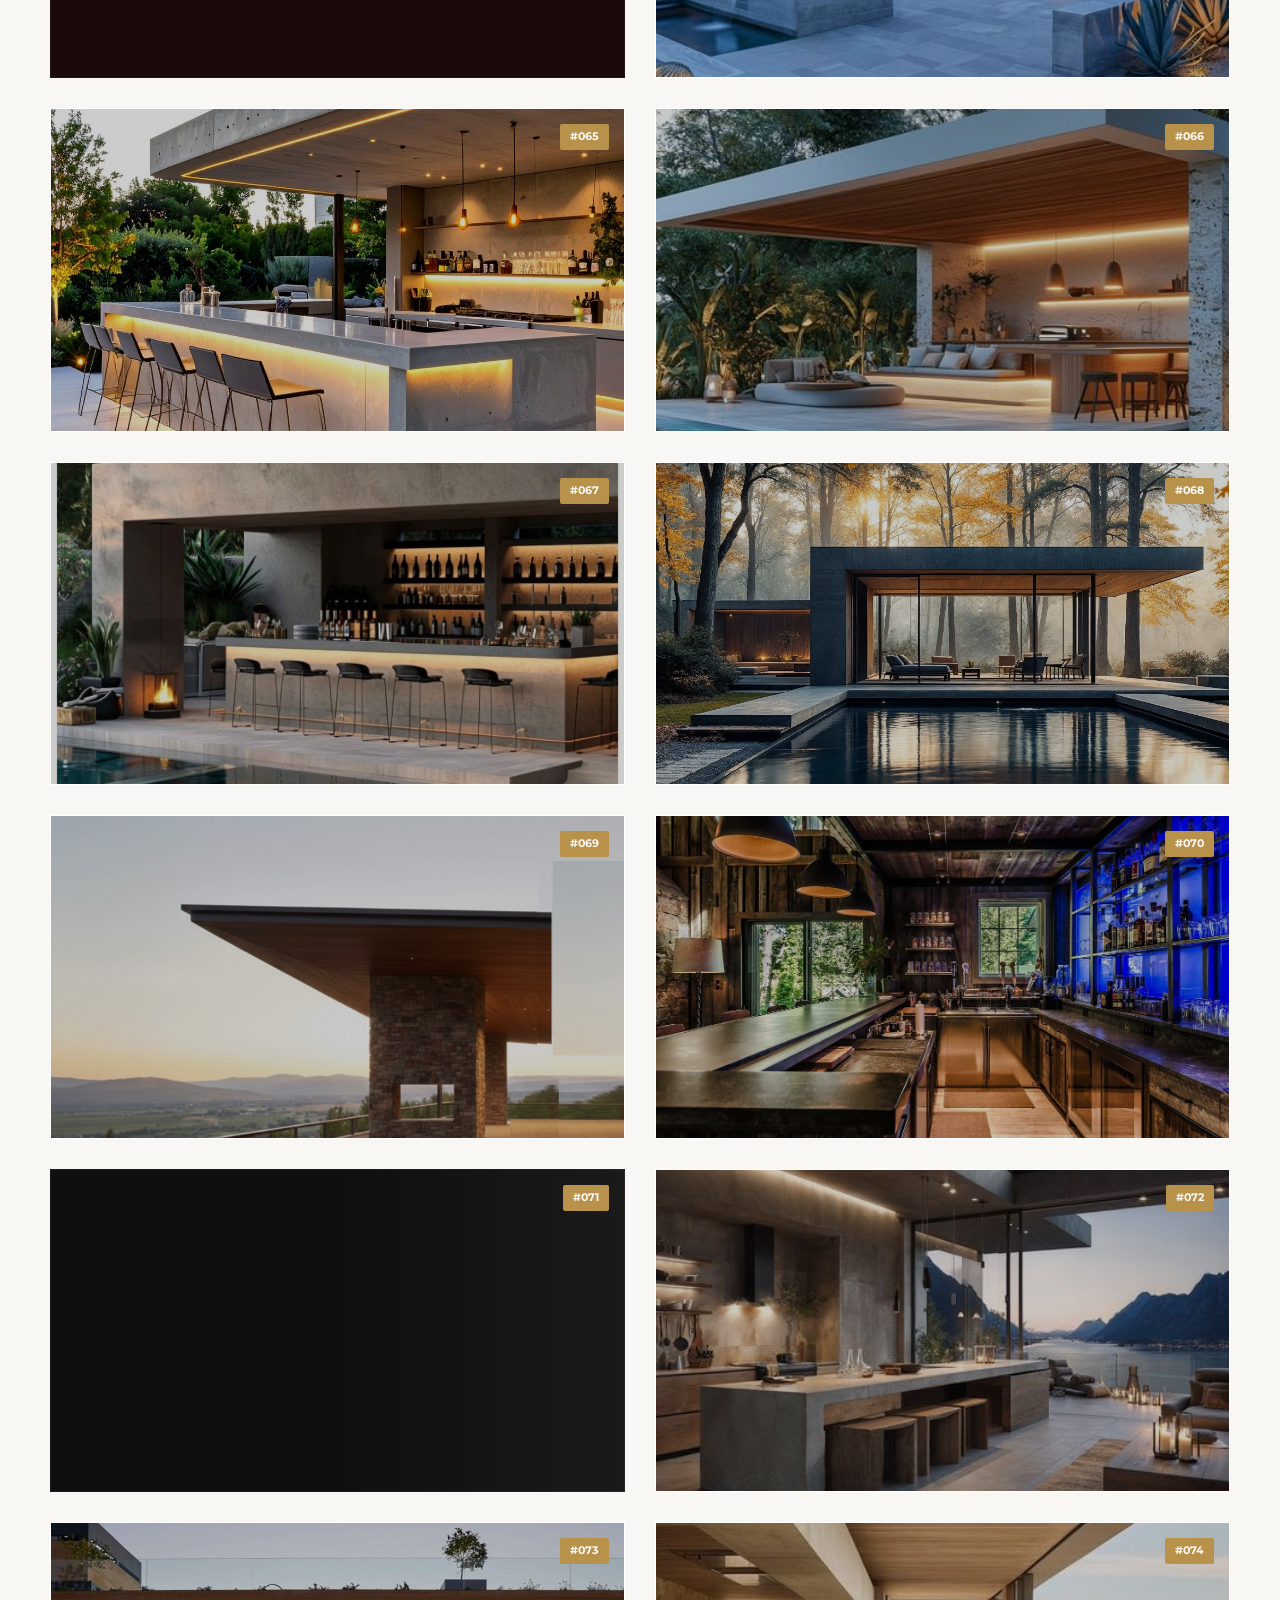
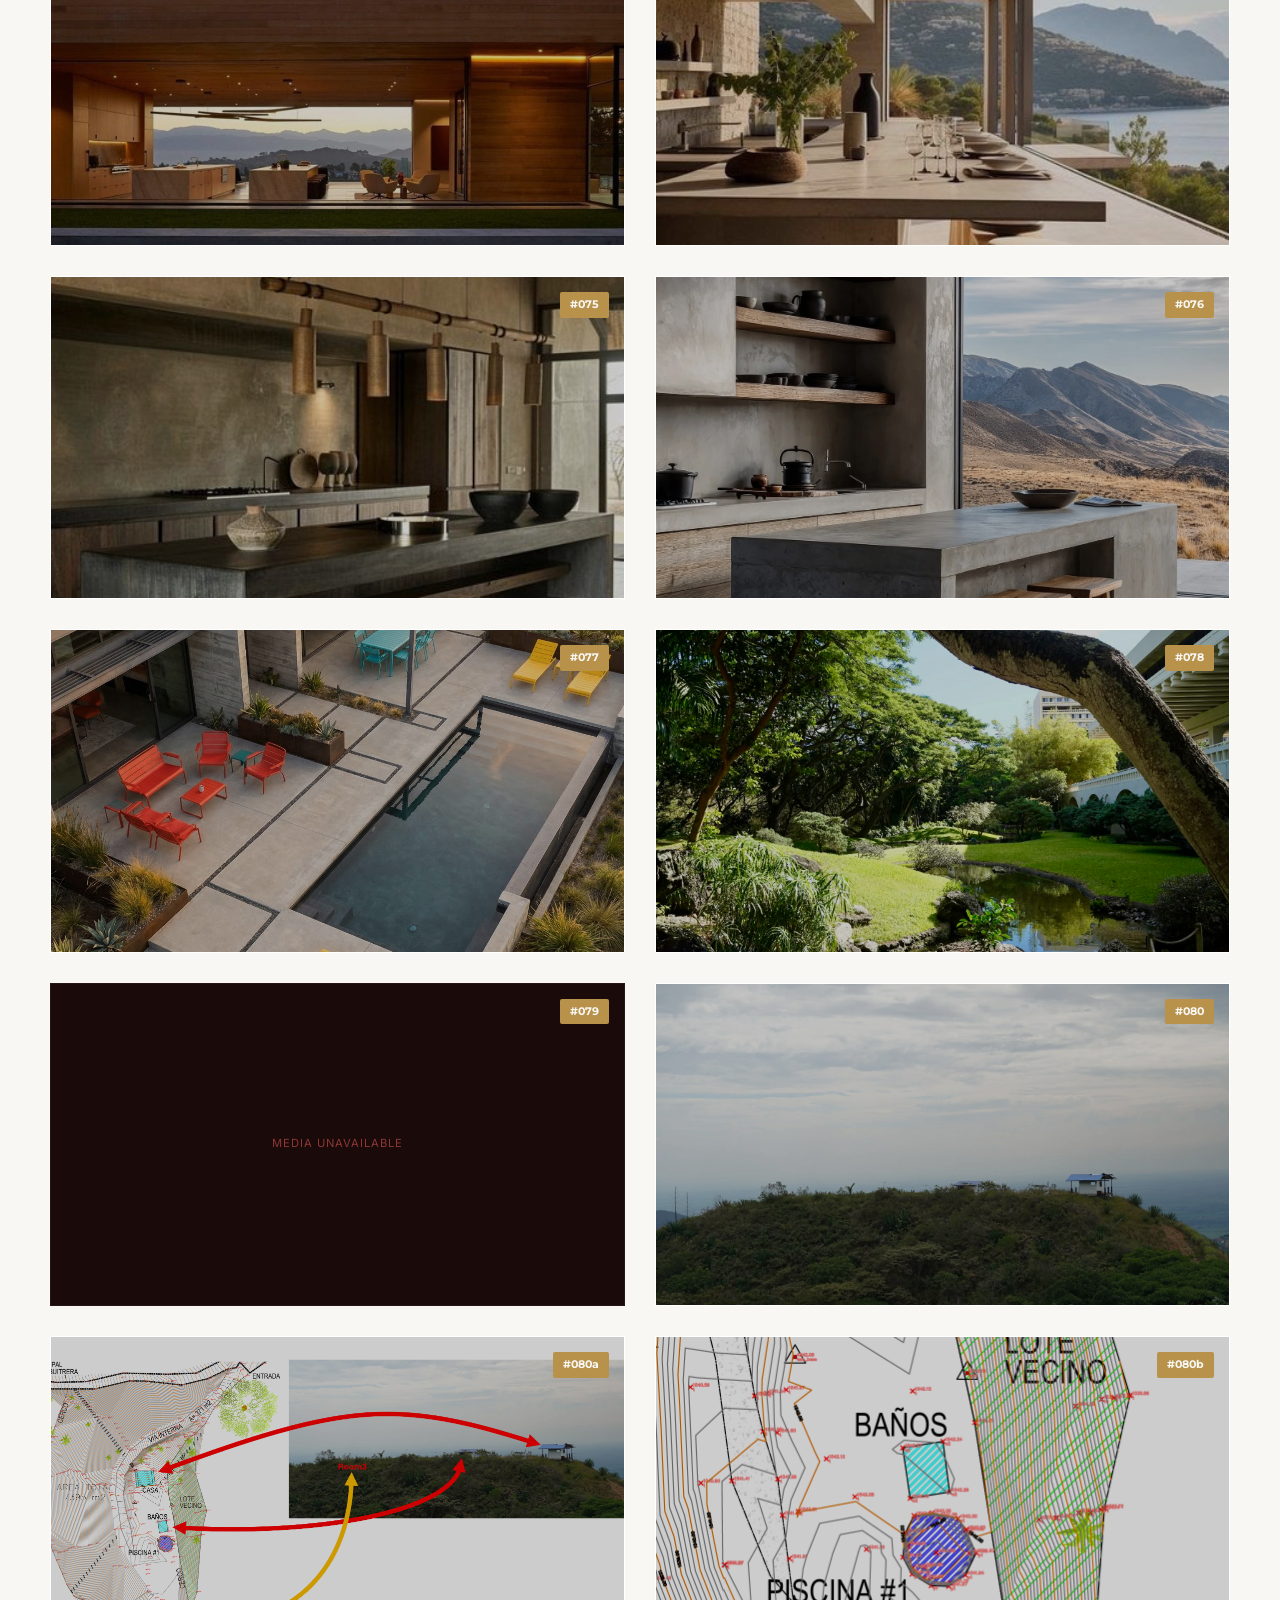
==== commit b8ccf276: "dwg files" ====
--- a/index.html
+++ b/index.html
@@ -6,6 +6,7 @@
     <meta name="viewport" content="width=device-width, initial-scale=1.0">
     <title>THE MANSION | Architect Reference Portfolio</title>
     <link rel="stylesheet" href="index.css">
+    <script src="https://cdnjs.cloudflare.com/ajax/libs/jszip/3.10.1/jszip.min.js"></script>
 </head>
 
 <body>
@@ -84,10 +85,10 @@
         <div class="modal-content">
             <div id="modal-close" class="close-btn">&times;</div>
             <h3>Download Topography</h3>
-            <p>Download the topography of the site, a DWG file.</p>
+            <p>Download the topography and altimetry contours of the site.</p>
             <div style="margin-top: 30px;">
-                <a href="Buitrera_17Feb2026.dwg" download class="btn-back-map"
-                    style="background: var(--accent-color); color: var(--bg-color);">Download DWG</a>
+                <button id="btn-download-all-topo" class="btn-back-map"
+                    style="background: var(--accent-color); color: var(--bg-color); border: none; cursor: pointer; padding: 10px 20px; font-family: inherit; font-size: 1rem;">Download 3 DWG Files</button>
             </div>
         </div>
     </div>
--- a/index.css
+++ b/index.css
@@ -248,6 +248,28 @@
 .card-info h3 {
     font-size: 0.9rem;
     letter-spacing: 2px;
+}
+
+.card-info .pdf-download {
+    display: inline-block;
+    margin-top: 8px;
+    padding: 6px 14px;
+    background: transparent;
+    border: 1px solid var(--accent-color);
+    color: var(--accent-color);
+    font-family: 'Montserrat', sans-serif;
+    font-size: 0.6rem;
+    font-weight: 700;
+    letter-spacing: 2px;
+    text-transform: uppercase;
+    text-decoration: none;
+    transition: var(--transition);
+    border-radius: 2px;
+}
+
+.card-info .pdf-download:hover {
+    background: var(--accent-color);
+    color: var(--bg-color);
 }
 
 .card-number {
